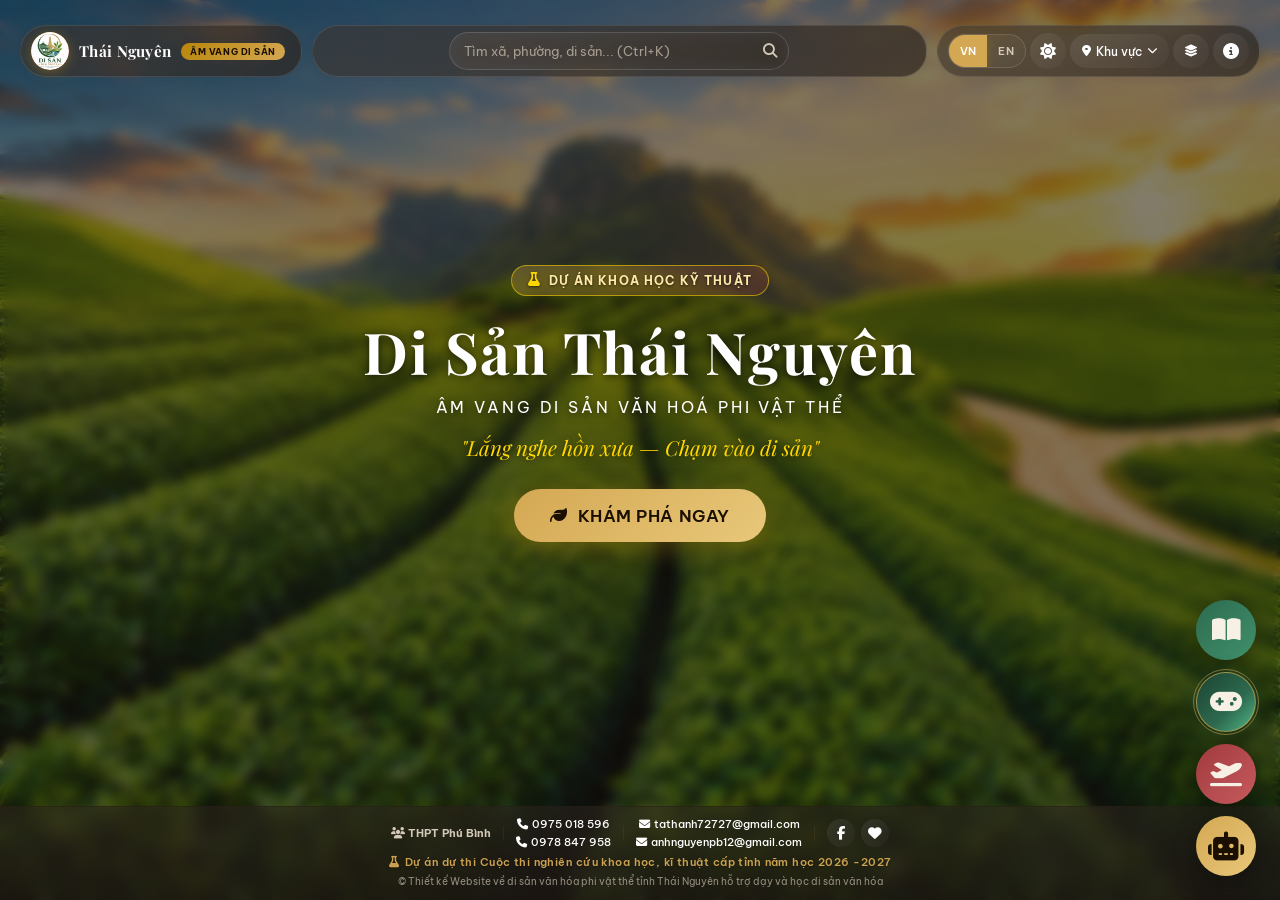
==== index.html @ 58ab5cf4 "okoko" ====
<!DOCTYPE html>
<html lang="vi">

<head>
  <meta charset="UTF-8">
  <meta name="viewport" content="width=device-width,initial-scale=1,viewport-fit=cover">
  <meta name="google-site-verification" content="IPkiLvDmpraaropaue_ZhlYdyESk9lhFWfsZO0dZAg8">
  <title>Di Sản Thái Nguyên · Âm Vang Di Sản Văn Hoá Phi Vật Thể | Dự án Khoa học Kỹ thuật</title>
  <meta name="description"
    content="Bản đồ tương tác di sản văn hóa phi vật thể tỉnh Thái Nguyên — Sản phẩm dự thi Cuộc thi Khoa học Kỹ thuật cấp tỉnh. Tra cứu theo xã/phường và danh mục Tổng quát.">
  <meta name="keywords"
    content="dự án khoa học kỹ thuật,di sản Thái Nguyên,bản đồ di sản,văn hóa phi vật thể,Thái Nguyên,Bắc Kạn,lễ hội,hát Then,hát Soóng Cọ,múa khèn,lễ hội Lồng Tồng,chè Tân Cương,ATK Định Hóa,số hóa di sản,WebGIS,AI">
  <meta name="robots" content="index,follow,max-snippet:-1,max-image-preview:large">
  <meta name="theme-color" content="#2D6A4F">
  <meta name="author" content="THPT Phú Bình — Dự án Khoa học Kỹ thuật">
  <link rel="canonical" href="https://disanthainguyen.pages.dev/">
  <meta name="geo.region" content="VN-69">
  <meta name="geo.placename" content="Thái Nguyên">
  <meta name="geo.position" content="21.5942;105.8481">
  <meta name="ICBM" content="21.5942,105.8481">
  <meta property="og:type" content="website">
  <meta property="og:title" content="Di Sản Thái Nguyên · Âm Vang Di Sản Văn Hoá Phi Vật Thể">
  <meta property="og:description"
    content="Khám phá bản đồ tương tác số hóa di sản văn hóa phi vật thể tỉnh Thái Nguyên.">
  <meta property="og:url" content="https://disanthainguyen.pages.dev/">
  <meta property="og:site_name" content="Di Sản Thái Nguyên">
  <meta property="og:image" content="https://disanthainguyen.pages.dev/light.png">
  <meta property="og:locale" content="vi_VN">
  <meta name="twitter:card" content="summary_large_image">
  <meta name="twitter:title" content="Di Sản Thái Nguyên · Âm Vang Di Sản Văn Hoá Phi Vật Thể">
  <meta name="twitter:description"
    content="Khám phá bản đồ tương tác số hóa di sản văn hóa phi vật thể tỉnh Thái Nguyên.">
  <meta name="twitter:image" content="https://disanthainguyen.pages.dev/light.png">

  <link rel="stylesheet" href="https://unpkg.com/leaflet@1.9.4/dist/leaflet.css">
  <link
    href="https://fonts.googleapis.com/css2?family=Playfair+Display:ital,wght@0,500;0,700;1,500&family=Be+Vietnam+Pro:wght@300;400;500;600;700&family=Space+Grotesk:wght@400;500;600&display=swap"
    rel="stylesheet">
  <link rel="stylesheet" href="https://cdnjs.cloudflare.com/ajax/libs/font-awesome/6.4.0/css/all.min.css">
  <link rel="stylesheet" href="style.css">
  <link rel="stylesheet" href="heritage-quiz.css">

  <link rel="icon" type="image/png" href="/lg.png" sizes="96x96">
  <link rel="shortcut icon" href="/favicon.ico">
  <meta name="apple-mobile-web-app-title" content="Di Sản Thái Nguyên">
  <link rel="manifest" href="/site.webmanifest">

  <script src="https://unpkg.com/leaflet@1.9.4/dist/leaflet.js" defer></script>
  <script src="heritage-data.js" defer></script>
  <script src="script.js" defer></script>
  <script src="heritage-quiz-data.js" defer></script>
  <script src="heritage-quiz.js" defer></script>
</head>

<body>
  <a href="#app" class="skip-link" data-i18n="skipLink">Bỏ qua điều hướng</a>

  <section id="seo-content" aria-hidden="true">
    <h2>Di sản văn hóa phi vật thể tỉnh Thái Nguyên — Dự án Khoa học Kỹ thuật</h2>
    <p>Nền tảng số hóa bản đồ di sản văn hóa phi vật thể tỉnh Thái Nguyên sau sáp nhập. Tra cứu theo xã/phường và danh
      mục Tổng quát theo cấp ghi danh — loại hình — năm ghi danh — quyết định ghi danh.</p>
  </section>

  <div class="liquid-bg">
    <div class="blob b1"></div>
    <div class="blob b2"></div>
  </div>

  <div id="app">
    <nav id="nav" aria-label="Điều hướng chính">
      <div class="nav-block brand-block" id="brand" title="Về trang chủ" role="button" tabindex="0"
        aria-label="Trang chủ Di Sản Thái Nguyên">
        <div id="logo" aria-hidden="true"><img src="lg.png" alt="Logo Di Sản Thái Nguyên"></div>
        <span id="brand-txt" data-i18n="brandTitle">Thái Nguyên</span>
        <span id="badge" data-i18n="badge">Âm Vang Di Sản</span>
      </div>
      <div class="nav-block search-block">
        <div id="sr-wrap">
          <label for="sr-inp" style="position:absolute;width:1px;height:1px;overflow:hidden;"
            data-i18n="searchLabel">Tìm kiếm di sản, xã, phường</label>
          <input id="sr-inp" type="text" placeholder="Tìm xã, phường, di sản... (Ctrl+K)" autocomplete="off"
            aria-label="Tìm kiếm di sản, xã, phường" data-i18n-placeholder="searchPlaceholder">
          <span id="sr-ic" aria-hidden="true"><i class="fa-solid fa-magnifying-glass"></i></span>
          <div id="sr-dd" role="listbox" aria-label="Kết quả tìm kiếm"></div>
        </div>
      </div>
      <div class="nav-block actions-block">
        <div id="nav-acts">
          <div class="pill-grp" id="lang-sw" role="group" aria-label="Chọn ngôn ngữ">
            <button class="pill-btn active" data-lang="vi" aria-label="Tiếng Việt" aria-pressed="true">VN</button>
            <button class="pill-btn" data-lang="en" aria-label="English" aria-pressed="false">EN</button>
          </div>
          <button class="ico-btn desktop-only" id="theme-btn" title="Đổi chế độ sáng/tối"
            data-i18n-title="themeBtnTitle" aria-label="Đổi chế độ sáng tối"><i class="fa-solid fa-sun"></i></button>
          <div id="region-dd" class="desktop-only">
            <button id="region-btn" aria-haspopup="true" aria-expanded="false" aria-label="Chọn khu vực"><i
                class="fa-solid fa-location-dot"></i> <span class="region-label" data-i18n="region">Khu vực</span> <i
                class="fa-solid fa-chevron-down chev"></i></button>
            <div id="region-menu" role="menu" aria-label="Danh sách khu vực"></div>
          </div>
          <button class="ico-btn desktop-only" id="overview-btn" title="Tổng quát — Danh mục di sản theo cấp ghi danh"
            data-i18n-title="overviewBtnTitle" aria-label="Tổng quát" aria-haspopup="true" aria-expanded="false"><i
              class="fa-solid fa-layer-group"></i></button>
          <button class="ico-btn desktop-only" id="about-btn" title="Thông tin dự án" data-i18n-title="aboutBtnTitle"
            aria-label="Thông tin dự án"><i class="fa-solid fa-circle-info"></i></button>
          <button class="ico-btn mobile-only" id="mobile-search-btn" title="Tìm kiếm" data-i18n-title="searchBtnTitle"
            aria-label="Mở tìm kiếm"><i class="fa-solid fa-magnifying-glass"></i></button>
          <button class="ico-btn mobile-only" id="mobile-menu-btn" title="Menu" data-i18n-title="menuBtnTitle"
            aria-label="Mở menu"><i class="fa-solid fa-bars"></i></button>
        </div>
      </div>
    </nav>

    <main id="home" aria-label="Trang chủ">
      <header id="hero">
        <div class="khkt-badge"><i class="fa-solid fa-flask"></i><span data-i18n="heroBadge">Dự án Khoa học Kỹ
            thuật</span>
        </div>
        <h1 data-i18n="heroTitle">Di Sản Thái Nguyên</h1>
        <p class="sub" data-i18n="heroSub">ÂM VANG DI SẢN VĂN HOÁ PHI VẬT THỂ</p>
        <p class="slogan" data-i18n="heroSlogan">"Lắng nghe hồn xưa &mdash; Chạm vào di sản"</p>
        <button id="cta-btn" aria-label="Khám phá bản đồ di sản" data-i18n="ctaBtn"><i class="fa-solid fa-leaf"></i>
          KHÁM PHÁ NGAY</button>
      </header>
      <footer id="ft" role="contentinfo">
        <div class="ft-content">
          <div class="ft-section"><span><i class="fa-solid fa-users"></i> <strong data-i18n="footerSchool">THPT Phú
                Bình</strong></span></div>
          <span class="ft-divider"></span>
          <!-- Cột SĐT: 2 số xếp chồng dọc -->
          <div class="ft-section" style="display:flex;flex-direction:column;align-items:center;gap:4px;">
            <a href="tel:+840975018596" aria-label="Gọi điện thoại 0975 018 596"><i class="fa-solid fa-phone"></i> 0975
              018 596</a>
            <a href="tel:" aria-label="Gọi điện thoại"><i class="fa-solid fa-phone"></i> 0978 847 958</a>
          </div>
          <span class="ft-divider"></span>
          <!-- Cột Email: 2 email xếp chồng dọc -->
          <div class="ft-section" style="display:flex;flex-direction:column;align-items:center;gap:4px;">
            <a href="mailto:tathanh72727@gmail.com" aria-label="Gửi email"><i class="fa-solid fa-envelope"></i>
              tathanh72727@gmail.com</a>
            <a href="mailto:" aria-label="Gửi email"><i class="fa-solid fa-envelope"></i> anhnguyenpb12@gmail.com</a>
          </div>
          <span class="ft-divider"></span>
          <div class="ft-social">
            <a href="https://www.facebook.com/taqanthanw" target="_blank" rel="noopener noreferrer" title="Facebook"
              aria-label="Facebook"><i class="fa-brands fa-facebook-f"></i></a>
            <button id="qr-donate-btn" title="Ủng hộ chúng tôi" data-i18n-title="donateBtnTitle"
              aria-label="Ủng hộ chúng tôi qua mã QR"><i class="fa-solid fa-heart"></i></button>
          </div>
        </div>
        <div class="ft-khkt"><i class="fa-solid fa-flask"></i><span data-i18n="footerKhkt">Dự án dự thi Cuộc thi nghiên
            cứu khoa học, kĩ thuật cấp tỉnh năm học 2026 -2027</span></div>
        <p class="ft-copyright" data-i18n="footerCopyright">© Thiết kế Website về di sản văn hóa phi vật thể tỉnh Thái
          Nguyên hỗ trợ dạy và học di sản văn hóa</p>
      </footer>
    </main>

    <section id="map-scr" aria-label="Màn hình bản đồ di sản">
      <div id="map-cont">
        <div id="mp" role="application" aria-label="Bản đồ tương tác di sản văn hóa"></div>
        <button id="back-btn" aria-label="Quay về trang chủ" data-i18n="backBtn"><i class="fa-solid fa-arrow-left"></i>
          Trang chủ</button>

        <aside id="dr" aria-label="Danh sách di sản">
          <div id="dr-head">
            <div>
              <h3 id="dr-title"></h3>
              <p class="sub" id="dr-sub"></p>
            </div>
            <button id="dr-close" aria-label="Đóng danh sách" data-i18n-title="closeBtnTitle"><i
                class="fa-solid fa-xmark"></i></button>
          </div>
          <button id="dr-back"><i class="fa-solid fa-arrow-left"></i> Về danh sách xã</button>
          <div id="dr-list"></div>
        </aside>

        <aside id="bs" aria-label="Danh sách di sản (Mobile)">
          <div id="bs-handle" role="button" aria-label="Kéo để đóng" tabindex="0"></div>
          <div id="bs-head">
            <button id="bs-back" type="button"><i class="fa-solid fa-arrow-left"></i> <span data-i18n="backToXa">Quay
                lại</span></button>
            <div id="bs-title-wrap">
              <h4 id="bs-title"></h4>
              <p class="sub" id="bs-sub"></p>
            </div>
            <button id="bs-close" type="button" aria-label="Đóng danh sách"><i class="fa-solid fa-xmark"></i></button>
          </div>
          <div id="bs-list"></div>
        </aside>

        <nav id="bottom-nav" aria-label="Điều hướng nhanh trên bản đồ">
          <button class="bn-item" id="bn-home" aria-label="Trang chủ"><i class="fa-solid fa-house"></i><span
              data-i18n="home">Trang chủ</span></button>
          <button class="bn-item" id="bn-region" aria-label="Khu vực"><i class="fa-solid fa-location-dot"></i><span
              data-i18n="region">Khu vực</span></button>
          <button class="bn-item" id="bn-overview" aria-label="Tổng quát"><i class="fa-solid fa-layer-group"></i><span
              data-i18n="overview">Tổng quát</span></button>
          <button class="bn-item" id="bn-search" aria-label="Tìm kiếm"><i class="fa-solid fa-magnifying-glass"></i><span
              data-i18n="search">Tìm kiếm</span></button>
          <button class="bn-item" id="bn-theme" aria-label="Sáng tối"><i class="fa-solid fa-sun"></i><span
              data-i18n="theme">Sáng/Tối</span></button>
        </nav>
      </div>
    </section>

    <div id="am" role="dialog" aria-modal="true" aria-labelledby="am-title" aria-hidden="true">
      <div id="am-box">
        <button id="am-close" aria-label="Đóng thông tin dự án"><i class="fa-solid fa-xmark"></i></button>
        <h2 id="am-title" data-i18n="amTitle">Về Dự án</h2>
        <p class="am-lead" data-i18n="amLead"><strong>Di Sản Thái Nguyên · Âm Vang Di Sản Văn Hoá Phi Vật Thể</strong>
          là nền tảng số hóa
          bản đồ di sản văn hóa phi vật thể tương tác cấp <strong>xã/phường</strong> tại tỉnh Thái Nguyên sau sáp nhập
          với tỉnh Bắc Kạn. Dự án kết hợp công nghệ bản đồ số (WebGIS), trí tuệ nhân tạo (AI) và kho tư liệu ảnh – tư
          liệu văn hóa để đưa di sản đến gần hơn với cộng đồng, đặc biệt là thế hệ trẻ.</p>
        <h3 class="am-sec-title"><i class="fa-solid fa-flask"></i> <span data-i18n="amSecKhkt">Dự án Khoa học Kỹ
            thuật</span></h3>
        <div class="am-khkt-box">
          <p style="margin-bottom:8px;" data-i18n="amKhktLead">Đây là <strong>sản phẩm dự thi Cuộc thi Khoa học Kỹ thuật
              cấp tỉnh</strong> dành
            cho học sinh trung học — do nhóm học sinh <strong>Trường THPT Phú Bình</strong> nghiên cứu, thiết kế và phát
            triển.</p>
          <div class="am-khkt-grid">
            <div class="am-khkt-item"><i class="fa-solid fa-graduation-cap"></i>
              <div data-i18n="amKhktField"><strong>Lĩnh vực dự thi:</strong> Khoa Học Xã Hội Và Hành Vi</div>
            </div>
            <div class="am-khkt-item"><i class="fa-solid fa-users"></i>
              <div data-i18n="amKhktAuthor"><strong>Nhóm tác giả:</strong> Học sinh THPT Phú Bình</div>
            </div>
            <div class="am-khkt-item"><i class="fa-solid fa-lightbulb"></i>
              <div data-i18n="amKhktIdea"><strong>Ý tưởng:</strong> Ứng dụng công nghệ số vào bảo tồn văn hóa phi vật
                thể</div>
            </div>
            <div class="am-khkt-item"><i class="fa-solid fa-microchip"></i>
              <div data-i18n="amKhktTech"><strong>Công nghệ:</strong> WebGIS (Leaflet), AI (Google Gemini + Google
                Search Grounding), PWA</div>
            </div>
            <div class="am-khkt-item"><i class="fa-solid fa-bullseye"></i>
              <div data-i18n="amKhktGoal"><strong>Mục tiêu:</strong> Số hóa – Lan tỏa – Giáo dục thế hệ trẻ về di sản
              </div>
            </div>
            <div class="am-khkt-item"><i class="fa-solid fa-award"></i>
              <div data-i18n="amKhktNew"><strong>Tính mới:</strong> Bản đồ di sản cấp xã/phường đầu tiên tại Thái Nguyên
                sau sáp nhập</div>
            </div>
          </div>
        </div>
        <h3 class="am-sec-title"><i class="fa-solid fa-star"></i> <span data-i18n="amSecFeatures">Chức năng cốt
            lõi</span></h3>
        <ul class="am-features">
          <li data-icon="🗺️" data-i18n="amFeature1"><strong>Bản đồ tương tác di sản theo từng xã/phường</strong> — hiển
            thị chi tiết di sản
            của địa bàn.</li>
          <li data-icon="📚" data-i18n="amFeature2"><strong>Tổng quát — Danh mục di sản</strong> — tra cứu theo cấp ghi
            danh (UNESCO / Quốc
            gia), theo 6 loại hình và xem năm ghi danh, quyết định ghi danh của từng bản ghi.</li>
          <li data-icon="🔍" data-i18n="amFeature3"><strong>Tra cứu &amp; Tìm kiếm thông minh</strong> — autocomplete
            theo từ khóa, tên xã,
            phường, hoặc tên di sản.</li>
          <li data-icon="🤖" data-i18n="amFeature4"><strong>Trợ lý AI Di sản</strong> — chatbot AI hỗ trợ giải đáp thắc
            mắc về văn hóa, lịch
            sử, di sản.</li>
          <li data-icon="🎵" data-i18n="amFeature5"><strong>Trình phát âm thanh di sản</strong> — nghe trực tiếp giai
            điệu hát dân gian có sẵn
            tài nguyên.</li>
          <li data-icon="⚙️" data-i18n="amFeature6"><strong>Bộ lọc đa năng</strong> — lọc theo xã/phường, chuyển đổi
            ngôn ngữ Việt/Anh, chế độ
            Sáng/Tối.</li>
        </ul>
        <h3 class="am-sec-title"><i class="fa-solid fa-heart"></i> <span data-i18n="amSecMeaning">Ý nghĩa dự án</span>
        </h3>
        <div class="am-highlight" data-i18n="amMeaning">Dự án nhằm <strong>tôn vinh, bảo tồn và lan tỏa</strong> giá trị
          văn hóa phi vật thể
          quý báu của đồng bào các dân tộc trên địa bàn tỉnh Thái Nguyên. Thông qua công nghệ số, dự án kết nối thế hệ
          trẻ với nguồn cội, khơi dậy niềm tự hào văn hóa dân tộc.</div>
        <h3 class="am-sec-title"><i class="fa-solid fa-comment-dots"></i> <span data-i18n="amSecMessage">Thông điệp dự
            án</span></h3>
        <div class="am-highlight" data-i18n="amMessage">...</div>
        <p class="am-sign" data-i18n="amSign">— Phát triển bởi <strong>THPT Phú Bình</strong> —<br><span
            style="font-size:0.78rem;opacity:0.85;">Sản phẩm dự thi Cuộc thi Khoa học Kỹ thuật cấp tỉnh</span></p>
        <p class="am-domain" data-i18n="amDomain">Nguồn dữ liệu: Danh mục di sản văn hóa phi vật thể Thái Nguyên sau sáp
          nhập.</p>
      </div>
    </div>

    <div id="qr-modal" role="dialog" aria-modal="true" aria-labelledby="qr-title" aria-hidden="true">
      <div class="qr-box">
        <h3 id="qr-title" data-i18n="qrTitle">Ủng hộ chúng tôi</h3>
        <img src="qr.png" alt="Mã QR ngân hàng ủng hộ dự án di sản Thái Nguyên">
        <p data-i18n="qrDesc">Quét mã QR để ủng hộ</p>
        <small data-i18n="qrThanks">Cảm ơn bạn đã đồng hành cùng dự án!</small><br>
        <button class="qr-close" id="qr-close-btn" data-i18n="qrClose">Đóng</button>
      </div>
    </div>

    <div id="heritage-modal" role="dialog" aria-modal="true" aria-labelledby="modal-name" aria-hidden="true">
      <div class="modal-content">
        <button class="modal-close" aria-label="Đóng chi tiết di sản"><i class="fa-solid fa-xmark"></i></button>
        <div class="img-slider">
          <div class="no-img"><i class="fa-solid fa-spinner fa-spin"></i> Đang tải hình ảnh...</div>
        </div>
        <div class="modal-body">
          <div class="heritage-head-row">
            <div class="heritage-head-info">
              <h2 id="modal-name"></h2>
              <span class="level-badge" id="modal-level"></span>
            </div>
            <button id="modal-audio-btn" class="audio-btn" type="button" style="display:none;"
              aria-label="Nghe giai điệu di sản" title="Nghe giai điệu di sản">
              <span class="audio-btn__ring" aria-hidden="true"></span>
              <span class="audio-btn__icon"><i class="fa-solid fa-play" aria-hidden="true"></i></span>
              <span class="audio-btn__tooltip" role="tooltip">Nghe giai điệu di sản</span>
            </button>
          </div>
          <div class="info-grid">
            <div class="info-cell">
              <div class="ic-label" id="lbl-category"><i class="fa-solid fa-tag"></i> <span data-i18n="lblCategory">Loại
                  hình</span></div>
              <div class="ic-value" id="modal-category"></div>
            </div>
            <div class="info-cell">
              <div class="ic-label" id="lbl-year"><i class="fa-solid fa-calendar-check"></i> <span
                  data-i18n="lblYear">Năm ghi danh</span></div>
              <div class="ic-value" id="modal-year"></div>
            </div>
            <div class="info-cell">
              <div class="ic-label" id="lbl-loc"><i class="fa-solid fa-location-dot"></i> <span data-i18n="lblLoc">Địa
                  bàn</span></div>
              <div class="ic-value" id="modal-loc"></div>
            </div>
          </div>
          <div class="section-block">
            <div class="sb-title" id="lbl-decision"><i class="fa-solid fa-gavel"></i> <span
                data-i18n="lblDecision">Quyết định / Căn cứ ghi danh</span></div>
            <div class="sb-content" id="modal-decision"></div>
          </div>
          <div class="section-block">
            <div class="sb-title" id="lbl-desc"><i class="fa-solid fa-book-open"></i> <span data-i18n="lblDesc">Mô tả
                chi tiết</span></div>
            <div class="sb-content muted" id="modal-desc"></div>
          </div>
          <div class="section-block">
            <div class="sb-title" id="lbl-img-source"><i class="fa-solid fa-camera"></i> <span
                data-i18n="lblImgSource">Nguồn ảnh</span></div>
            <div class="sb-content muted" id="modal-image-source">.</div>
          </div>
        </div>
      </div>
    </div>

    <div id="lightbox" role="dialog" aria-modal="true" aria-label="Xem ảnh toàn màn hình" aria-hidden="true">
      <button class="lb-close" aria-label="Đóng ảnh toàn màn hình"><i class="fa-solid fa-xmark"></i></button>
      <button class="lb-prev" aria-label="Ảnh trước">‹</button>
      <img id="lb-img" src="" alt="Ảnh di sản phóng to">
      <button class="lb-next" aria-label="Ảnh tiếp theo">›</button>
      <div class="lb-count" id="lb-count"></div>
    </div>

    <div class="audio-toast" id="audio-toast" role="status" aria-live="polite"></div>

    <div id="mobile-search-overlay" aria-hidden="true" role="dialog" aria-label="Tìm kiếm">
      <div class="m-search-bar">
        <button class="m-search-back" id="m-search-back" aria-label="Đóng tìm kiếm"><i
            class="fa-solid fa-arrow-left"></i></button>
        <input type="text" id="m-search-inp" placeholder="Tìm xã, phường, di sản..." autocomplete="off"
          aria-label="Tìm kiếm" data-i18n-placeholder="searchPlaceholder">
        <button class="m-search-clear" id="m-search-clear" aria-label="Xóa"><i class="fa-solid fa-xmark"></i></button>
      </div>
      <div class="m-search-body" id="m-search-body"></div>
    </div>

    <div id="mobile-menu-drawer" aria-hidden="true" role="dialog" aria-label="Menu">
      <div class="m-drawer-backdrop" id="m-drawer-backdrop"></div>
      <div class="m-drawer-panel">
        <div class="m-drawer-head">
          <h3 data-i18n="menuTitle">Menu</h3><button class="m-drawer-close" id="m-drawer-close"
            aria-label="Đóng menu"><i class="fa-solid fa-xmark"></i></button>
        </div>
        <div class="m-drawer-body" id="m-drawer-body"></div>
      </div>
    </div>
  </div>

  <div class="extra-fabs" aria-label="Liên kết nhanh">
    <a href="https://sachdoc.pages.dev/" target="_blank" rel="noopener noreferrer" class="extra-fab book-fab"
      aria-label="Mở trang Sách đọc di sản" title="Cuốn sách di sản"><i class="fa-solid fa-book-open"
        aria-hidden="true"></i><span class="extra-fab__tooltip" data-i18n="fabBook">Cuốn sách di sản</span></a>
    <button type="button" id="heritage-quiz-fab" class="extra-fab quiz-fab"
      aria-label="Trò chơi Di sản - Thử thách Di sản Thái Nguyên" title="Thử thách Di sản Thái Nguyên">
      <span class="quiz-fab__pulse" aria-hidden="true"></span>
      <i class="fa-solid fa-gamepad" aria-hidden="true"></i>
      <span class="extra-fab__tooltip">Thử thách Di sản Thái Nguyên</span>
    </button>
    <a href="http://thainguyentravel.pages.dev/" target="_blank" rel="noopener noreferrer" class="extra-fab travel-fab"
      aria-label="Mở trang Thái Nguyên Travel" title="Thái Nguyên Travel"><i class="fa-solid fa-plane-departure"
        aria-hidden="true"></i><span class="extra-fab__tooltip" data-i18n="fabTravel">Thái Nguyên Travel</span></a>
  </div>

  <div id="ap-bar" class="ap-hidden" role="region" aria-label="Trình phát âm thanh di sản">
    <div class="ap-wc-btns" id="ap-wc-header">
      <button class="ap-wc-btn ap-wc-close" id="ap-btn-close" title="Đóng" aria-label="Đóng trình phát"><i
          class="fa-solid fa-xmark"></i></button>
      <button class="ap-wc-btn ap-wc-mini" id="ap-btn-mini" title="Thu nhỏ" aria-label="Thu nhỏ"><i
          class="fa-solid fa-minus"></i></button>
      <button class="ap-wc-btn ap-wc-full" id="ap-btn-full" title="Phóng to" aria-label="Phóng to / Thu gọn"><i
          class="fa-solid fa-expand"></i></button>
      <div class="ap-handle" id="ap-handle" aria-hidden="true" title="Kéo để di chuyển thanh nhạc">
        <div class="ap-handle-dot"></div>
        <div class="ap-handle-dot"></div>
        <div class="ap-handle-dot"></div>
        <div class="ap-handle-dot"></div>
        <div class="ap-handle-dot"></div>
        <div class="ap-handle-dot"></div>
      </div>
      <div class="ap-header-title"><i class="fa-solid fa-music"></i> <span data-i18n="apTitle">Giai điệu di sản</span>
      </div>
    </div>
    <div class="ap-body">
      <img class="ap-art" id="ap-art" src="" alt="Ảnh di sản" title="Bấm để xem chi tiết di sản" />
      <div class="ap-info" id="ap-info" title="Bấm để xem chi tiết di sản">
        <div class="ap-title" id="ap-title">Di sản</div>
        <div class="ap-sub" id="ap-sub">Đang phát...</div>
      </div>
      <div class="ap-wave" id="ap-wave" aria-hidden="true">
        <span></span><span></span><span></span><span></span><span></span>
      </div>
      <div class="ap-ctrl-grp">
        <button class="ap-btn" id="ap-btn-rew" title="Tua lại 10s" aria-label="Tua lại 10 giây"><i
            class="fa-solid fa-rotate-left"></i></button>
        <button class="ap-btn ap-btn-play" id="ap-btn-play" aria-label="Phát / Tạm dừng"><i class="fa-solid fa-play"
            id="ap-icon-play"></i><i class="fa-solid fa-pause" id="ap-icon-pause" style="display:none"></i></button>
        <button class="ap-btn" id="ap-btn-fwd" title="Tua tới 10s" aria-label="Tua tới 10 giây"><i
            class="fa-solid fa-rotate-right"></i></button>
      </div>
    </div>
    <div class="ap-progress-row">
      <div class="ap-times"><span id="ap-time-cur">0:00</span><span id="ap-time-dur">-0:00</span></div>
      <div class="ap-seek-track" id="ap-seek-track" role="slider" aria-label="Tua nhạc">
        <div class="ap-seek-fill" id="ap-seek-fill"></div>
        <div class="ap-seek-knob" id="ap-seek-knob"></div>
      </div>
    </div>
    <div class="ap-volume-row">
      <i class="fa-solid fa-volume-low ap-vol-icon" id="ap-vol-icon"></i>
      <div class="ap-vol-track" id="ap-vol-track" role="slider" aria-label="Âm lượng">
        <div class="ap-vol-fill" id="ap-vol-fill" style="width:80%"></div>
        <div class="ap-vol-knob" id="ap-vol-knob" style="left:80%"></div>
      </div>
      <i class="fa-solid fa-volume-high ap-vol-icon"></i>
    </div>
    <div class="ap-mini-row" id="ap-mini-row">
      <button class="ap-mini-play" id="ap-btn-play-mini" aria-label="Phát/Dừng">
        <i class="fa-solid fa-play" id="ap-icon-play-mini"></i>
        <i class="fa-solid fa-pause" id="ap-icon-pause-mini" style="display:none"></i>
      </button>
      <div class="ap-mini-main">
        <div class="ap-mini-header">
          <span class="ap-mini-title" id="ap-mini-title" title="Bấm để mở rộng">Di sản</span>
          <span class="ap-mini-time" id="ap-mini-time">0:00</span>
        </div>
        <div class="ap-mini-seek" id="ap-mini-seek" role="slider" aria-label="Tua nhạc">
          <div class="ap-mini-fill" id="ap-mini-fill"></div>
          <div class="ap-mini-knob" id="ap-mini-knob"></div>
        </div>
      </div>
      <button class="ap-mini-close" id="ap-mini-close" aria-label="Đóng trình phát"><i
          class="fa-solid fa-xmark"></i></button>
    </div>
  </div>

  <div class="chat-fab" id="chat-fab" role="button" aria-label="Mở trợ lý AI">
    <i class="fa-solid fa-robot" aria-hidden="true"></i>
    <span class="chat-fab__tooltip" data-i18n="chatFabTooltip">Chat với AI</span>
  </div>

  <div class="chat-window" id="chat-window" role="dialog" aria-modal="false" aria-label="Cửa sổ trợ lý AI">
    <div class="chat-header">
      <div class="chat-header-left">
        <div class="chat-avatar">🌸</div>
        <div class="chat-header-info">
          <h4 data-i18n="chatTitle">Trợ Lý Di Sản AI</h4>
          <div class="status"><span class="status-dot"></span> <span data-i18n="chatStatus">Online</span></div>
        </div>
      </div>
      <div class="chat-header-actions">
        <button class="chat-header-btn" id="chat-minimize" title="Thu nhỏ" aria-label="Thu nhỏ cửa sổ chat"><i
            class="fa-solid fa-minus"></i></button>
        <button class="chat-header-btn" id="chat-close" title="Đóng" aria-label="Đóng cửa sổ chat"><i
            class="fa-solid fa-xmark"></i></button>
      </div>
    </div>
    <div class="chat-body" id="chat-body"></div>
    <div class="chat-footer">
      <input type="text" class="chat-input" id="chat-input" placeholder="Nhập câu hỏi..." aria-label="Nhập câu hỏi"
        autocomplete="off" data-i18n-placeholder="chatInputPlaceholder">
      <button class="chat-send-btn" id="chat-send" aria-label="Gửi tin nhắn"><i
          class="fa-solid fa-paper-plane"></i></button>
    </div>
  </div>

  <!-- MODAL TRÒ CHƠI DI SẢN -->
  <div id="heritage-quiz-modal" role="dialog" aria-modal="true" aria-labelledby="quiz-header-title" aria-hidden="true">
    <div class="quiz-dialog">
      <header class="quiz-header">
        <div class="quiz-header-brand">
          <div class="quiz-header-logo" aria-hidden="true"><i class="fa-solid fa-gamepad"></i></div>
          <div class="quiz-header-titles">
            <h2 class="quiz-header-name" id="quiz-header-title">THỬ THÁCH DI SẢN THÁI NGUYÊN</h2>
            <p class="quiz-header-sub" id="quiz-header-sub">Khám phá kho tàng văn hóa – Chinh phục những giá trị di sản
              quê hương.</p>
          </div>
        </div>
        <div class="quiz-header-actions">
          <button type="button" class="quiz-nav-btn" id="quiz-back-decks-btn" style="display:none;"
            aria-label="Quay lại màn hình chọn bộ câu hỏi">
            <i class="fa-solid fa-grid-2" aria-hidden="true"></i>
            <span>Chọn bộ câu hỏi</span>
          </button>
          <button type="button" class="quiz-close-btn" id="quiz-close-btn" aria-label="Đóng trò chơi"
            title="Đóng trò chơi (ESC)">
            <i class="fa-solid fa-xmark" aria-hidden="true"></i>
          </button>
        </div>
      </header>

      <div class="quiz-body" id="quiz-body-container">
        <!-- MÀN HÌNH 1: CHỌN BỘ CÂU HỎI -->
        <section class="quiz-screen quiz-screen-active" id="quiz-screen-welcome" aria-label="Chọn bộ câu hỏi">
          <div class="quiz-welcome-hero">
            <div class="quiz-welcome-kicker">
              <i class="fa-solid fa-compass-drafting" aria-hidden="true"></i>
              <span>KHÁM PHÁ VĂN HÓA · CHINH PHỤC TRI THỨC</span>
            </div>
            <h3 class="quiz-welcome-title">CHÀO MỪNG ĐẾN VỚI THỬ THÁCH DI SẢN THÁI NGUYÊN</h3>
            <p class="quiz-welcome-desc">Khám phá kho tàng văn hóa – Chinh phục những giá trị di sản quê hương qua 3 thử
              thách tương tác hấp dẫn.</p>
          </div>
          <div class="quiz-deck-grid" id="quiz-deck-grid"></div>
        </section>

        <!-- MÀN HÌNH 2: LÀM BÀI -->
        <section class="quiz-screen" id="quiz-screen-play" aria-label="Giao diện trả lời câu hỏi">
          <div class="quiz-stats-bar">
            <div class="quiz-stat-pill">
              <i class="fa-solid fa-circle-question" aria-hidden="true"></i>
              <span id="quiz-stat-question">CÂU HỎI 01 / 25</span>
            </div>
            <div class="quiz-stat-pill quiz-stat-score">
              <i class="fa-solid fa-star" aria-hidden="true"></i>
              <span id="quiz-stat-score">ĐIỂM SỐ: 0</span>
            </div>
            <div class="quiz-stat-progress-wrap">
              <span class="quiz-progress-label" id="quiz-progress-label">PROGRESS: 0%</span>
              <div class="quiz-progress-track" aria-hidden="true">
                <div class="quiz-progress-fill" id="quiz-progress-fill"></div>
              </div>
            </div>
          </div>

          <div class="quiz-stage-card" id="quiz-stage-card">
            <div class="quiz-question-box">
              <div class="quiz-question-tag" id="quiz-question-tag"></div>
              <h3 class="quiz-question-text" id="quiz-question-text"></h3>
            </div>

            <!-- Khung hình ảnh (Bộ 2) -->
            <div class="quiz-image-showcase" id="quiz-image-showcase" style="display:none;">
              <div class="quiz-image-frame" id="quiz-image-frame" role="button" tabindex="0"
                aria-label="Nhấn để phóng to hình ảnh">
                <img class="quiz-question-img" id="quiz-question-img" src="" alt="" />
                <span class="quiz-image-zoom-hint"><i class="fa-solid fa-magnifying-glass-plus" aria-hidden="true"></i>
                  Nhấn để phóng to</span>
              </div>
              <p class="quiz-image-caption" id="quiz-image-caption"></p>
            </div>

            <!-- Khung gợi ý (Bộ 3) -->
            <div class="quiz-hints-panel" id="quiz-hints-panel" style="display:none;">
              <div class="quiz-hints-header">
                <span class="quiz-hints-title"><i class="fa-solid fa-lightbulb" aria-hidden="true"></i> Dữ kiện gợi
                  ý</span>
                <button type="button" class="quiz-unlock-hint-btn" id="quiz-unlock-hint-btn">
                  <i class="fa-solid fa-key" aria-hidden="true"></i>
                  <span>MỞ KHÓA GỢI Ý TIẾP THEO</span>
                </button>
              </div>
              <div class="quiz-hints-list" id="quiz-hints-list"></div>
            </div>

            <!-- 4 đáp án A, B, C, D -->
            <div class="quiz-options-grid" id="quiz-options-grid" role="group" aria-label="Các phương án trả lời"></div>

            <!-- Thông báo phản hồi Đúng / Sai -->
            <div class="quiz-feedback-banner" id="quiz-feedback-banner" role="status" aria-live="polite">
              <div class="quiz-feedback-main">
                <div class="quiz-feedback-icon" id="quiz-feedback-icon" aria-hidden="true"></div>
                <div>
                  <h4 class="quiz-feedback-title" id="quiz-feedback-title"></h4>
                  <p class="quiz-feedback-msg" id="quiz-feedback-msg"></p>
                  <p class="quiz-feedback-answer-reveal" id="quiz-feedback-answer-reveal" style="display:none;"></p>
                </div>
              </div>
              <button type="button" class="quiz-next-btn" id="quiz-next-question-btn">
                <span>CÂU TIẾP THEO</span>
                <i class="fa-solid fa-arrow-right" aria-hidden="true"></i>
              </button>
            </div>
          </div>
        </section>

        <!-- MÀN HÌNH 3: TỔNG KẾT THỬ THÁCH -->
        <section class="quiz-screen" id="quiz-screen-result" aria-label="Tổng kết thử thách">
          <div class="quiz-result-card">
            <div class="quiz-rank-emblem" id="quiz-rank-emblem" aria-hidden="true">
              <i class="fa-solid fa-crown"></i>
            </div>
            <h3 class="quiz-result-heading">CHÚC MỪNG BẠN ĐÃ HOÀN THÀNH THỬ THÁCH!</h3>
            <p class="quiz-result-deck-name" id="quiz-result-deck-name"></p>
            <div class="quiz-rank-badge" id="quiz-rank-badge"></div>
            <p class="quiz-rank-desc" id="quiz-rank-desc"></p>

            <div class="quiz-summary-grid">
              <div class="quiz-summary-box">
                <div class="quiz-summary-val" id="quiz-sum-total">25 câu hỏi</div>
                <div class="quiz-summary-lbl">Tổng số câu</div>
              </div>
              <div class="quiz-summary-box quiz-sum-correct">
                <div class="quiz-summary-val" id="quiz-sum-correct">0 câu đúng</div>
                <div class="quiz-summary-lbl">Số câu đúng</div>
              </div>
              <div class="quiz-summary-box quiz-sum-wrong">
                <div class="quiz-summary-val" id="quiz-sum-wrong">0 câu sai</div>
                <div class="quiz-summary-lbl">Số câu sai</div>
              </div>
              <div class="quiz-summary-box quiz-sum-score">
                <div class="quiz-summary-val" id="quiz-sum-score">0 điểm</div>
                <div class="quiz-summary-lbl">Tổng điểm</div>
              </div>
              <div class="quiz-summary-box">
                <div class="quiz-summary-val" id="quiz-sum-accuracy">0%</div>
                <div class="quiz-summary-lbl">Tỷ lệ chính xác</div>
              </div>
            </div>

            <div class="quiz-result-actions">
              <button type="button" class="quiz-act-btn quiz-act-primary" id="quiz-btn-replay">
                <i class="fa-solid fa-rotate-right" aria-hidden="true"></i>
                <span>CHƠI LẠI</span>
              </button>
              <button type="button" class="quiz-act-btn quiz-act-secondary" id="quiz-btn-change-deck">
                <i class="fa-solid fa-layer-group" aria-hidden="true"></i>
                <span>CHỌN BỘ CÂU HỎI KHÁC</span>
              </button>
              <button type="button" class="quiz-act-btn quiz-act-ghost" id="quiz-btn-return-site">
                <i class="fa-solid fa-house" aria-hidden="true"></i>
                <span>QUAY VỀ WEBSITE</span>
              </button>
            </div>
          </div>
        </section>
      </div>
    </div>

    <!-- Lightbox phóng to ảnh câu hỏi -->
    <div class="quiz-img-zoom-overlay" id="quiz-img-zoom-overlay" aria-hidden="true" role="dialog"
      aria-label="Phóng to hình ảnh câu hỏi">
      <button type="button" class="quiz-img-zoom-close" id="quiz-img-zoom-close" aria-label="Đóng ảnh phóng to">
        <i class="fa-solid fa-xmark" aria-hidden="true"></i>
      </button>
      <img id="quiz-img-zoom-target" src="" alt="Hình ảnh câu hỏi phóng to" />
    </div>
  </div>

  <!-- CANVAS PHÁO HOA HAI BÊN MÀN HÌNH -->
  <canvas id="quiz-fireworks-canvas" aria-hidden="true"></canvas>
</body>

</html>
---- style.css ----
/* ════ BIẾN CSS (LIGHT + DARK) ════ */
:root {
    --bg: #262019;
    --bg2: #322A22;
    --bg-overlay: rgba(28, 22, 18, .55);
    --bg-img: url('light.png');
    --tx: #FFF;
    --tx2: #D4C9B8;
    --acc: #D4A853;
    --acc2: #B8860B;
    --gold: #D4A853;
    --gold2: #E8C87A;
    --red: #A03A3D;
    --cream: #2A231C;
    --glass: linear-gradient(135deg, rgba(255, 255, 255, .12) 0%, rgba(255, 255, 255, .04) 45%, rgba(0, 0, 0, .08) 100%);
    --glassB: linear-gradient(135deg, rgba(255, 255, 255, .08) 0%, rgba(255, 255, 255, .02) 55%, rgba(0, 0, 0, .10) 100%);
    --block-bg: linear-gradient(135deg, rgba(60, 50, 42, .55) 0%, rgba(40, 33, 27, .65) 100%);
    --nav-bg: linear-gradient(135deg, rgba(60, 50, 42, .58) 0%, rgba(40, 33, 27, .68) 100%);
    --footer-bg: linear-gradient(180deg, rgba(45, 37, 30, .55) 0%, rgba(30, 24, 19, .75) 100%);
    --drawer-bg: linear-gradient(160deg, rgba(44, 36, 28, .94) 0%, rgba(30, 24, 19, .965) 100%);
    --drawer-head-bg: linear-gradient(180deg, rgba(56, 46, 37, .96) 0%, rgba(44, 36, 28, .92) 100%);
    --drawer-border: rgba(212, 168, 83, .26);
    --drawer-divider: rgba(212, 168, 83, .16);
    --card-bg: linear-gradient(135deg, rgba(72, 60, 49, .88) 0%, rgba(54, 45, 36, .94) 100%);
    --card-bg-hover: linear-gradient(135deg, rgba(92, 76, 60, .96) 0%, rgba(66, 55, 44, 1) 100%);
    --card-border: rgba(212, 168, 83, .18);
    --card-text: #F7F1E5;
    --card-text2: #C8BAA0;
    --list-empty-color: #C8BAA0;
    --ease-drawer: cubic-bezier(.22, 1, .36, 1);
    --ease-soft: cubic-bezier(.4, 0, .2, 1);
    --nav-border: rgba(255, 255, 255, .12);
    --block-border: rgba(255, 255, 255, .10);
    --search-bg: linear-gradient(135deg, rgba(255, 255, 255, .08) 0%, rgba(255, 255, 255, .025) 100%);
    --search-border: rgba(255, 255, 255, .14);
    --icon-btn-bg: linear-gradient(135deg, rgba(255, 255, 255, .08) 0%, rgba(255, 255, 255, .025) 100%);
    --icon-btn-hover: linear-gradient(135deg, rgba(212, 168, 83, .22) 0%, rgba(212, 168, 83, .09) 100%);
    --sh: inset 0 1px 0 0 rgba(255, 255, 255, .14), inset 0 -1px 0 0 rgba(0, 0, 0, .18), 0 4px 22px rgba(0, 0, 0, .32);
    --sh2: inset 0 1px 0 0 rgba(255, 255, 255, .18), inset 0 -1px 0 0 rgba(0, 0, 0, .24), 0 8px 38px rgba(0, 0, 0, .45);
    --card-hover-glow: inset 0 1px 0 0 rgba(255, 255, 255, .22), inset 0 -1px 0 0 rgba(0, 0, 0, .16), 0 12px 38px rgba(212, 168, 83, .26);
    --card-hover-border: rgba(212, 168, 83, .55);
    --geo-stroke: #D4A853;
    --geo-fill: rgba(212, 168, 83, .15);
    --geo-hl-fill: rgba(212, 168, 83, .4);
    --geo-hl-stroke: #E8C87A;
    --blob1: rgba(212, 168, 83, .08);
    --blob2: rgba(45, 106, 79, .05);
    --rad: 18px;
    --rad2: 28px;
    --fn: 'Be Vietnam Pro', sans-serif;
    --fs: 'Playfair Display', serif;
    --nav-h: 70px;
    --drawer-w: 430px;
    --trans: .35s cubic-bezier(.22, .61, .36, 1);
    --neon: none;
    --glass-strong-bg: rgba(255, 255, 255, .18);
    --glass-strong-border: rgba(255, 255, 255, .35);
    --glass-strong-shadow: 0 20px 50px rgba(0, 0, 0, .3), inset 0 1px 2px rgba(255, 255, 255, .5);
    --glass-strong-blur: blur(20px) saturate(190%);
    --bs-gap: 60px
}

.dark {
    --bg: #0F1512;
    --bg2: #17201C;
    --bg-overlay: rgba(15, 21, 18, .70);
    --bg-img: url('dark.png');
    --tx: #E8E1D5;
    --tx2: #B0A899;
    --acc: #00FFCC;
    --acc2: #FFB347;
    --gold: #FFD700;
    --gold2: #FFC125;
    --red: #FF6B6B;
    --cream: #1A211D;
    --glass: linear-gradient(135deg, rgba(0, 255, 204, .10) 0%, rgba(255, 255, 255, .05) 30%, rgba(0, 255, 204, .02) 60%, rgba(0, 0, 0, .15) 100%);
    --glassB: linear-gradient(135deg, rgba(0, 255, 204, .06) 0%, rgba(255, 255, 255, .02) 40%, rgba(0, 0, 0, .12) 100%);
    --block-bg: linear-gradient(135deg, rgba(22, 30, 26, .72) 0%, rgba(15, 21, 18, .82) 100%);
    --nav-bg: linear-gradient(135deg, rgba(22, 30, 26, .75) 0%, rgba(15, 21, 18, .85) 100%);
    --footer-bg: linear-gradient(180deg, rgba(22, 28, 25, .75) 0%, rgba(15, 21, 18, .92) 100%);
    --drawer-bg: linear-gradient(160deg, rgba(20, 28, 24, .95) 0%, rgba(10, 15, 13, .97) 100%);
    --drawer-head-bg: linear-gradient(180deg, rgba(24, 33, 28, .96) 0%, rgba(16, 22, 19, .94) 100%);
    --drawer-border: rgba(0, 255, 204, .22);
    --drawer-divider: rgba(0, 255, 204, .14);
    --card-bg: linear-gradient(135deg, rgba(30, 42, 36, .9) 0%, rgba(20, 29, 25, .95) 100%);
    --card-bg-hover: linear-gradient(135deg, rgba(38, 52, 45, .98) 0%, rgba(26, 37, 32, 1) 100%);
    --card-border: rgba(0, 255, 204, .18);
    --card-text: #EAF2EC;
    --card-text2: #9FB0A6;
    --list-empty-color: #9FB0A6;
    --nav-border: rgba(0, 255, 204, .15);
    --block-border: rgba(255, 255, 255, .08);
    --search-bg: linear-gradient(135deg, rgba(0, 255, 204, .06) 0%, rgba(255, 255, 255, .02) 100%);
    --search-border: rgba(0, 255, 204, .22);
    --icon-btn-bg: linear-gradient(135deg, rgba(0, 255, 204, .07) 0%, rgba(255, 255, 255, .02) 100%);
    --icon-btn-hover: linear-gradient(135deg, rgba(0, 255, 204, .22) 0%, rgba(0, 255, 204, .08) 100%);
    --sh: inset 0 1px 0 0 rgba(0, 255, 204, .18), inset 0 -1px 0 0 rgba(0, 0, 0, .30), 0 4px 24px rgba(0, 0, 0, .45);
    --sh2: inset 0 1px 0 0 rgba(0, 255, 204, .24), inset 0 -1px 0 0 rgba(0, 0, 0, .35), 0 8px 40px rgba(0, 0, 0, .55);
    --card-hover-glow: inset 0 1px 0 0 rgba(0, 255, 204, .28), inset 0 -1px 0 0 rgba(0, 0, 0, .20), 0 0 28px rgba(0, 255, 204, .28), 0 12px 40px rgba(0, 0, 0, .45);
    --card-hover-border: rgba(0, 255, 204, .65);
    --geo-stroke: #00FFCC;
    --geo-fill: rgba(0, 255, 204, .08);
    --geo-hl-fill: rgba(255, 215, 0, .3);
    --geo-hl-stroke: #FFD700;
    --blob1: rgba(0, 255, 204, .10);
    --blob2: rgba(255, 215, 0, .06);
    --glass-strong-bg: rgba(18, 26, 22, .42);
    --glass-strong-border: rgba(0, 255, 204, .35);
    --glass-strong-shadow: 0 20px 50px rgba(0, 0, 0, .6), inset 0 1px 2px rgba(0, 255, 204, .3);
    --glass-strong-blur: blur(20px) saturate(190%)
}

/* ════ RESET ════ */
* {
    margin: 0;
    padding: 0;
    box-sizing: border-box
}

html,
body {
    width: 100%;
    height: 100%;
    overflow: hidden;
    font-family: var(--fn);
    color: var(--tx);
    transition: background var(--trans), color var(--trans);
    -webkit-tap-highlight-color: transparent;
    -webkit-font-smoothing: antialiased
}

body {
    background: var(--bg-img) no-repeat center center fixed;
    background-size: cover;
    position: relative
}

body::before {
    content: '';
    position: fixed;
    inset: 0;
    background: var(--bg-overlay);
    backdrop-filter: blur(6px);
    -webkit-backdrop-filter: blur(6px);
    z-index: 0;
    transition: background var(--trans)
}

/* ════ NỀN LỎNG ════ */
.liquid-bg {
    position: fixed;
    inset: 0;
    z-index: 0;
    pointer-events: none;
    overflow: hidden
}

.blob {
    position: absolute;
    border-radius: 50%;
    filter: blur(60px);
    opacity: .7;
    will-change: transform;
    animation: float 14s infinite ease-in-out
}

.blob.b1 {
    width: 50vw;
    height: 50vw;
    background: radial-gradient(circle at 30% 40%, var(--blob1), transparent 80%);
    top: -15%;
    left: -10%;
    animation-duration: 18s
}

.blob.b2 {
    width: 40vw;
    height: 40vw;
    background: radial-gradient(circle at 70% 60%, var(--blob2), transparent 80%);
    bottom: -20%;
    right: -10%;
    animation-duration: 20s;
    animation-delay: -5s
}

@keyframes float {

    0%,
    100% {
        transform: translate(0, 0) scale(1)
    }

    25% {
        transform: translate(4vw, -3vh) scale(1.04)
    }

    50% {
        transform: translate(-2vw, 4vh) scale(.96)
    }

    75% {
        transform: translate(-4vw, -2vh) scale(1.02)
    }
}

/* ════ APP / TRUY CẬP ════ */
#app {
    position: relative;
    width: 100%;
    height: 100%;
    z-index: 1;
    display: flex;
    flex-direction: column
}

.skip-link {
    position: absolute;
    top: -40px;
    left: 0;
    background: var(--gold);
    color: #1A0F00;
    padding: 8px 16px;
    z-index: 10000;
    border-radius: 0 0 8px 0;
    font-weight: 600;
    text-decoration: none;
    transition: top .3s
}

.skip-link:focus {
    top: 0
}

#seo-content {
    position: absolute;
    width: 1px;
    height: 1px;
    padding: 0;
    margin: -1px;
    overflow: hidden;
    clip: rect(0, 0, 0, 0);
    white-space: nowrap;
    border: 0
}

/* ════ NAV ════ */
#nav {
    position: fixed;
    top: 16px;
    left: 50%;
    transform: translateX(-50%);
    z-index: 1000;
    height: var(--nav-h);
    display: flex;
    align-items: center;
    gap: 10px;
    transition: all var(--trans);
    width: calc(100% - 40px);
    max-width: 1240px
}

.nav-block {
    background: var(--block-bg);
    backdrop-filter: blur(20px);
    -webkit-backdrop-filter: blur(20px);
    border: 1px solid var(--block-border);
    border-radius: 40px;
    display: flex;
    align-items: center;
    padding: 6px 12px;
    gap: 8px;
    transition: all var(--trans);
    box-shadow: 0 2px 12px rgba(0, 0, 0, .05);
    flex-shrink: 0;
    height: 52px
}

.dark .nav-block {
    box-shadow: 0 2px 12px rgba(0, 0, 0, .25)
}

.nav-block.brand-block {
    padding: 6px 16px 6px 10px;
    gap: 8px
}

.nav-block.search-block {
    flex: 1;
    min-width: 140px;
    padding: 6px 8px;
    justify-content: center
}

.nav-block.actions-block {
    padding: 6px 10px;
    gap: 4px
}

#brand {
    display: flex;
    align-items: center;
    gap: 10px;
    flex-shrink: 0;
    cursor: pointer;
    user-select: none
}

#logo {
    width: 38px;
    height: 38px;
    border-radius: 50%;
    overflow: hidden;
    background: linear-gradient(135deg, var(--gold), var(--red));
    display: flex;
    align-items: center;
    justify-content: center;
    box-shadow: 0 2px 12px rgba(184, 134, 11, .4);
    flex-shrink: 0;
    transition: transform .3s
}

#logo img {
    width: 100%;
    height: 100%;
    object-fit: cover;
    object-position: center;
    border-radius: 50%;
    display: block;
    -webkit-user-drag: none;
    user-select: none
}

#brand:hover #logo {
    transform: scale(1.06) rotate(-4deg)
}

#brand-txt {
    font-family: var(--fs);
    font-size: .95rem;
    font-weight: 700;
    color: var(--tx);
    letter-spacing: .02em;
    white-space: nowrap;
    line-height: 1.2
}

#badge {
    font-size: .55rem;
    background: linear-gradient(135deg, #B8860B, #D4A853);
    color: #1A0F00;
    padding: 3px 9px;
    border-radius: 20px;
    font-weight: 700;
    letter-spacing: .06em;
    text-transform: uppercase;
    white-space: nowrap;
    flex-shrink: 0
}

.nav-divider {
    width: 1px;
    height: 22px;
    background: var(--nav-border);
    flex-shrink: 0;
    border-radius: 1px
}

#nav-acts {
    display: flex;
    align-items: center;
    gap: 4px;
    flex-shrink: 0
}

#sr-wrap {
    position: relative;
    width: 100%;
    max-width: 340px;
    min-width: 100px
}

#sr-inp {
    width: 100%;
    height: 38px;
    border-radius: 24px;
    border: 1.5px solid var(--search-border);
    background: var(--search-bg);
    padding: 0 38px 0 14px;
    font-size: .82rem;
    font-family: var(--fn);
    color: var(--tx);
    outline: none;
    transition: all var(--trans);
    backdrop-filter: blur(8px);
    -webkit-backdrop-filter: blur(8px)
}

#sr-inp::placeholder {
    color: var(--tx2);
    opacity: .7
}

#sr-inp:focus {
    border-color: var(--gold);
    box-shadow: 0 0 0 3px rgba(184, 134, 11, .08);
    background: var(--glass)
}

.dark #sr-inp:focus {
    box-shadow: var(--neon);
    border-color: var(--acc)
}

#sr-ic {
    position: absolute;
    right: 12px;
    top: 50%;
    transform: translateY(-50%);
    font-size: .9rem;
    color: var(--tx2);
    pointer-events: none;
    transition: color var(--trans)
}

#sr-inp:focus~#sr-ic {
    color: var(--gold)
}

.dark #sr-inp:focus~#sr-ic {
    color: var(--acc)
}

#sr-dd {
    position: absolute;
    top: 46px;
    left: 0;
    right: 0;
    background: linear-gradient(160deg, rgba(48, 40, 33, .94) 0%, rgba(32, 26, 21, .97) 100%);
    backdrop-filter: blur(24px) saturate(180%);
    -webkit-backdrop-filter: blur(24px) saturate(180%);
    border-radius: 16px;
    box-shadow: 0 16px 44px rgba(0, 0, 0, .45), inset 0 1px 0 rgba(255, 255, 255, .10);
    max-height: 320px;
    overflow-y: auto;
    display: none;
    z-index: 20;
    border: 1.5px solid rgba(212, 168, 83, .32);
    padding: 4px 0
}

.dark #sr-dd {
    background: linear-gradient(160deg, rgba(20, 30, 25, .94) 0%, rgba(12, 18, 15, .97) 100%);
    border-color: rgba(0, 255, 204, .32)
}

#sr-dd.open {
    display: block
}

#sr-dd .item {
    padding: 11px 16px;
    cursor: pointer;
    font-size: .88rem;
    border-bottom: 1px solid rgba(212, 168, 83, .10);
    transition: background var(--trans), color var(--trans);
    display: flex;
    align-items: center;
    gap: 10px;
    color: #E8C87A;
    font-weight: 600
}

.dark #sr-dd .item {
    color: var(--acc);
    border-bottom-color: rgba(0, 255, 204, .10)
}

#sr-dd .item:last-child {
    border-bottom: none
}

#sr-dd .item:hover,
#sr-dd .item.hl {
    background: linear-gradient(135deg, rgba(212, 168, 83, .28) 0%, rgba(212, 168, 83, .14) 100%);
    color: #FFF;
    box-shadow: inset 3px 0 0 0 #E8C87A
}

.dark #sr-dd .item:hover,
.dark #sr-dd .item.hl {
    background: linear-gradient(135deg, rgba(0, 255, 204, .22) 0%, rgba(0, 255, 204, .10) 100%);
    color: #FFF;
    box-shadow: inset 3px 0 0 0 var(--acc)
}

#sr-dd .item .ic {
    font-size: .95rem;
    width: 24px;
    text-align: center;
    flex-shrink: 0
}

#sr-dd .item .nm {
    flex: 1;
    min-width: 0;
    overflow: hidden;
    text-overflow: ellipsis;
    white-space: nowrap
}

#sr-dd .item small {
    color: #D4C9B8;
    font-size: .66rem;
    text-transform: uppercase;
    letter-spacing: .05em;
    flex-shrink: 0;
    font-weight: 600;
    background: rgba(212, 168, 83, .14);
    padding: 3px 8px;
    border-radius: 10px;
    border: 1px solid rgba(212, 168, 83, .22)
}

.dark #sr-dd .item small {
    color: #EAF7F1;
    background: rgba(0, 255, 204, .12);
    border-color: rgba(0, 255, 204, .28)
}

.ico-btn {
    width: 36px;
    height: 36px;
    border-radius: 50%;
    border: none;
    background: var(--icon-btn-bg);
    cursor: pointer;
    font-size: 1rem;
    display: flex;
    align-items: center;
    justify-content: center;
    transition: all var(--trans);
    color: var(--tx);
    flex-shrink: 0;
    position: relative
}

.ico-btn:hover {
    background: var(--icon-btn-hover);
    transform: translateY(-1px)
}

.dark .ico-btn:hover {
    box-shadow: 0 0 16px rgba(0, 255, 204, .2)
}

.pill-grp {
    display: flex;
    background: var(--icon-btn-bg);
    border-radius: 20px;
    overflow: hidden;
    border: 1px solid var(--nav-border);
    height: 34px
}

.pill-btn {
    padding: 6px 11px;
    font-size: .7rem;
    font-weight: 600;
    cursor: pointer;
    border: none;
    background: transparent;
    color: var(--tx2);
    transition: all var(--trans);
    font-family: var(--fn);
    letter-spacing: .03em;
    white-space: nowrap
}

.pill-btn.active {
    background: var(--gold);
    color: #fff;
    box-shadow: 0 2px 10px rgba(184, 134, 11, .35)
}

.dark .pill-btn.active {
    background: var(--acc);
    color: #121816;
    box-shadow: var(--neon)
}

#region-dd,
#overview-dd {
    position: relative
}

#region-btn,
#overview-btn {
    padding: 7px 12px;
    font-size: .75rem;
    font-weight: 500;
    cursor: pointer;
    border-radius: 20px;
    border: none;
    background: var(--icon-btn-bg);
    color: var(--tx);
    font-family: var(--fn);
    transition: all var(--trans);
    white-space: nowrap;
    display: flex;
    align-items: center;
    gap: 5px;
    height: 34px
}

#region-btn:hover,
#overview-btn:hover {
    background: var(--icon-btn-hover)
}

#region-btn i.chev,
#overview-btn i.chev {
    font-size: .65rem;
    transition: transform .3s
}

#region-btn.open i.chev,
#overview-btn.open i.chev {
    transform: rotate(180deg)
}

#overview-btn.active {
    background: var(--gold);
    color: #fff;
    box-shadow: 0 2px 10px rgba(184, 134, 11, .35)
}

.dark #overview-btn.active {
    background: var(--acc);
    color: #121816;
    box-shadow: var(--neon)
}

#region-menu {
    position: absolute;
    top: 44px;
    right: 0;
    background: var(--glass);
    backdrop-filter: blur(20px);
    -webkit-backdrop-filter: blur(20px);
    border-radius: 16px;
    box-shadow: var(--sh2);
    max-height: 70vh;
    overflow-y: auto;
    min-width: 280px;
    display: none;
    z-index: 20;
    border: 1px solid rgba(139, 94, 60, .2);
    padding: 8px 0
}

#region-menu.open {
    display: block
}

#region-menu .grp-label {
    font-size: .68rem;
    font-weight: 700;
    text-transform: uppercase;
    letter-spacing: .06em;
    padding: 10px 16px 4px;
    color: var(--gold);
    opacity: .9;
    position: sticky;
    top: 0;
    background: var(--glass);
    backdrop-filter: blur(20px);
    z-index: 2
}

#region-menu .ri {
    padding: 8px 16px 8px 30px;
    cursor: pointer;
    font-size: .82rem;
    transition: background var(--trans);
    display: flex;
    align-items: center;
    gap: 8px;
    color: var(--gold)
}

#region-menu .ri:hover {
    background: rgba(184, 134, 11, .1)
}

#region-menu .ri i {
    font-size: .65rem;
    color: var(--gold);
    width: 14px;
    text-align: center
}

/* ════ HOME ════ */
#home {
    position: absolute;
    inset: 0;
    z-index: 5;
    display: flex;
    flex-direction: column;
    align-items: center;
    justify-content: center;
    text-align: center;
    transition: opacity .8s ease, visibility .8s ease;
    background: transparent;
    overflow-y: auto;
    overflow-x: hidden
}

#home.hidden {
    opacity: 0;
    visibility: hidden;
    pointer-events: none
}

#hero {
    flex: 1;
    display: flex;
    flex-direction: column;
    align-items: center;
    justify-content: center;
    padding: 40px 20px;
    max-width: 760px;
    margin: 20px
}

#hero h1,
#hero .sub,
#hero .slogan {
    color: #fff;
    text-shadow: 0 2px 8px rgba(0, 0, 0, .6)
}

#hero h1 {
    font-family: var(--fs);
    font-size: clamp(2.2rem, 5vw, 3.6rem);
    font-weight: 700;
    margin-bottom: 8px;
    letter-spacing: .03em;
    line-height: 1.3
}

#hero .sub {
    font-size: 1rem;
    margin-bottom: 16px;
    font-weight: 400;
    letter-spacing: .18em
}

#hero .slogan {
    font-family: var(--fs);
    font-style: italic;
    font-size: 1.3rem;
    color: #FFD700;
    text-shadow: 0 2px 6px rgba(0, 0, 0, .5);
    margin-bottom: 28px
}

#hero .khkt-badge {
    display: inline-flex;
    align-items: center;
    gap: 8px;
    padding: 7px 16px;
    margin-bottom: 18px;
    background: linear-gradient(135deg, rgba(212, 168, 83, .28), rgba(160, 58, 61, .22));
    border: 1.5px solid rgba(255, 215, 0, .55);
    border-radius: 30px;
    font-size: .72rem;
    font-weight: 700;
    letter-spacing: .1em;
    color: #FFE9A8;
    text-transform: uppercase;
    text-shadow: 0 1px 3px rgba(0, 0, 0, .55);
    backdrop-filter: blur(8px);
    -webkit-backdrop-filter: blur(8px)
}

#hero .khkt-badge i {
    color: #FFD700;
    font-size: .85rem
}

#cta-btn {
    display: inline-flex;
    align-items: center;
    gap: 10px;
    padding: 16px 36px;
    font-size: 1.05rem;
    font-weight: 600;
    border-radius: 34px;
    border: none;
    cursor: pointer;
    background: linear-gradient(135deg, var(--gold), var(--gold2));
    color: #1A0F00;
    font-family: var(--fn);
    letter-spacing: .03em;
    transition: all var(--trans);
    box-shadow: 0 6px 24px rgba(184, 134, 11, .35);
    text-transform: uppercase
}

#cta-btn:hover {
    transform: translateY(-3px);
    box-shadow: 0 12px 36px rgba(184, 134, 11, .5)
}

.dark #cta-btn {
    background: linear-gradient(135deg, var(--acc), #00ddaa);
    color: #121816;
    box-shadow: var(--neon)
}

/* ════ FOOTER ════ */
#ft {
    padding: 10px 16px;
    text-align: center;
    font-size: .7rem;
    color: var(--tx2);
    border-top: 1px solid rgba(139, 94, 60, .08);
    transition: opacity .8s ease, visibility .8s ease;
    flex-shrink: 0;
    background: var(--footer-bg);
    backdrop-filter: blur(8px);
    -webkit-backdrop-filter: blur(8px);
    width: 100%;
    display: flex;
    flex-direction: column;
    align-items: center;
    gap: 6px
}

#ft.hidden {
    opacity: 0;
    visibility: hidden
}

#ft .ft-content {
    display: flex;
    flex-wrap: wrap;
    justify-content: center;
    align-items: center;
    gap: 12px;
    max-width: 900px;
    width: 100%
}

#ft .ft-section {
    display: flex;
    align-items: center;
    gap: 5px;
    font-size: .7rem;
    color: var(--tx2)
}

#ft .ft-section a {
    color: var(--tx);
    text-decoration: none;
    transition: color .3s;
    display: flex;
    align-items: center;
    gap: 4px;
    font-weight: 500;
    font-size: .7rem
}

#ft .ft-section a:hover {
    color: var(--gold)
}

.dark #ft .ft-section a:hover {
    color: var(--acc)
}

#ft .ft-social {
    display: flex;
    gap: 6px
}

#ft .ft-social a,
#qr-donate-btn {
    width: 28px;
    height: 28px;
    border-radius: 50%;
    display: flex;
    align-items: center;
    justify-content: center;
    background: var(--icon-btn-bg);
    color: var(--tx);
    text-decoration: none;
    transition: all .3s;
    font-size: .85rem;
    border: none;
    cursor: pointer;
    font-family: var(--fn)
}

#ft .ft-social a:hover,
#qr-donate-btn:hover {
    background: var(--gold);
    color: #fff;
    transform: translateY(-2px);
    box-shadow: 0 4px 14px rgba(184, 134, 11, .35)
}

.dark #ft .ft-social a:hover,
.dark #qr-donate-btn:hover {
    background: var(--acc);
    color: #121816;
    box-shadow: var(--neon)
}

#ft .ft-divider {
    width: 1px;
    height: 14px;
    background: rgba(139, 94, 60, .15);
    flex-shrink: 0
}

#ft .ft-copyright {
    font-size: .65rem;
    opacity: .65;
    max-width: 700px;
    text-align: center;
    line-height: 1.4
}

#ft .ft-khkt {
    font-size: .68rem;
    color: var(--gold);
    font-weight: 600;
    letter-spacing: .04em;
    opacity: .95;
    display: flex;
    align-items: center;
    gap: 6px;
    text-shadow: 0 1px 3px rgba(0, 0, 0, .35)
}

.dark #ft .ft-khkt {
    color: var(--acc)
}

#ft .ft-khkt i {
    font-size: .72rem
}

/* ════ MAP SCREEN ════ */
#map-scr {
    position: absolute;
    inset: 0;
    z-index: 3;
    opacity: 0;
    visibility: hidden;
    transition: opacity .8s ease, visibility .8s ease;
    display: flex;
    flex-direction: column
}

#map-scr.active {
    opacity: 1;
    visibility: visible
}

#map-cont {
    flex: 1;
    position: relative;
    width: 100%;
    height: 100%
}

#mp {
    width: 100%;
    height: 100%;
    background: var(--bg2);
    z-index: 1
}

#back-btn {
    position: absolute;
    bottom: 32px;
    left: 20px;
    z-index: 10;
    background: var(--glass);
    backdrop-filter: blur(14px);
    -webkit-backdrop-filter: blur(14px);
    border: 1.5px solid rgba(139, 94, 60, .25);
    border-radius: 26px;
    padding: 9px 16px;
    font-size: .8rem;
    cursor: pointer;
    font-family: var(--fn);
    font-weight: 500;
    color: var(--tx);
    transition: all var(--trans);
    display: flex;
    align-items: center;
    gap: 6px;
    box-shadow: var(--sh)
}

#back-btn:hover {
    border-color: var(--gold);
    box-shadow: 0 4px 20px rgba(184, 134, 11, .2)
}

/* ════ DRAWER ════ */
#dr {
    position: absolute;
    top: 90px;
    right: 12px;
    width: var(--drawer-w);
    max-width: 92vw;
    height: calc(100% - 110px);
    background: var(--drawer-bg);
    backdrop-filter: blur(22px) saturate(140%);
    -webkit-backdrop-filter: blur(22px) saturate(140%);
    z-index: 8;
    transform: translateX(calc(100% + 24px));
    opacity: 0;
    transition: transform .46s var(--ease-drawer), opacity .34s var(--ease-soft);
    box-shadow: var(--sh2);
    border-radius: 20px;
    border: 1px solid var(--drawer-border);
    display: flex;
    flex-direction: column;
    overflow: hidden;
    will-change: transform, opacity;
    backface-visibility: hidden
}

#dr.open {
    transform: translateX(0);
    opacity: 1
}

#dr-head {
    padding: 15px 18px;
    border-bottom: 1px solid var(--drawer-divider);
    background: var(--drawer-head-bg);
    display: flex;
    justify-content: space-between;
    align-items: flex-start;
    gap: 8px;
    flex-shrink: 0
}

#dr-head h3 {
    font-family: var(--fs);
    font-size: 1.15rem;
    font-weight: 700;
    color: var(--card-text);
    margin: 0;
    line-height: 1.3;
    letter-spacing: .01em
}

body:not(.dark) #dr.overview-mode #dr-title,
body:not(.dark) #bs.overview-mode #bs-title {
    color: #C9A87C
}

body:not(.dark) #dr.overview-mode #dr-sub,
body:not(.dark) #bs.overview-mode #bs-sub {
    color: #A8896A
}

body:not(.dark) #dr.overview-mode #dr-back,
body:not(.dark) #bs.overview-mode #bs-back {
    color: #C9A87C;
    border-color: rgba(201, 168, 124, .45);
    background: rgba(201, 168, 124, .14)
}

body:not(.dark) #dr.overview-mode #dr-back:hover,
body:not(.dark) #bs.overview-mode #bs-back:hover {
    color: #E0C29B;
    background: rgba(201, 168, 124, .24);
    border-color: rgba(201, 168, 124, .7)
}

body:not(.dark) #dr.overview-mode #dr-back i,
body:not(.dark) #bs.overview-mode #bs-back i {
    color: #C9A87C
}

#dr-head .sub {
    font-size: .72rem;
    color: var(--card-text2);
    margin-top: 4px;
    letter-spacing: .02em
}

#dr-close {
    width: 30px;
    height: 30px;
    border-radius: 50%;
    border: none;
    background: rgba(212, 168, 83, .14);
    cursor: pointer;
    font-size: .9rem;
    color: var(--card-text);
    flex-shrink: 0;
    transition: all .25s var(--ease-soft);
    display: flex;
    align-items: center;
    justify-content: center
}

#dr-close:hover {
    background: rgba(212, 168, 83, .3);
    transform: rotate(90deg)
}

.dark #dr-close {
    background: rgba(0, 255, 204, .14)
}

.dark #dr-close:hover {
    background: rgba(0, 255, 204, .28)
}

#dr-back {
    display: none;
    margin: 10px 16px 0;
    align-self: flex-start;
    background: rgba(212, 168, 83, .12);
    border: 1px solid var(--drawer-divider);
    border-radius: 18px;
    padding: 6px 13px;
    font-size: .72rem;
    color: var(--card-text);
    cursor: pointer;
    font-family: var(--fn);
    transition: all .22s var(--ease-soft);
    font-weight: 500
}

#dr-back.show {
    display: inline-flex;
    align-items: center;
    gap: 5px
}

#dr-back:hover {
    background: rgba(212, 168, 83, .24);
    transform: translateX(-2px)
}

.dark #dr-back {
    background: rgba(0, 255, 204, .1)
}

.dark #dr-back:hover {
    background: rgba(0, 255, 204, .22)
}

#dr-list {
    flex: 1 1 auto;
    min-height: 0;
    overflow-y: auto;
    overflow-x: hidden;
    padding: 12px 16px 18px;
    display: flex;
    flex-direction: column;
    gap: 10px;
    overscroll-behavior: contain;
    -webkit-overflow-scrolling: touch;
    scrollbar-gutter: stable
}

/* ════ BOTTOM SHEET ════ */
#bs {
    display: none;
    position: fixed;
    bottom: 0;
    left: 0;
    right: 0;
    z-index: 1004;
    background: var(--drawer-bg);
    backdrop-filter: blur(24px) saturate(160%);
    -webkit-backdrop-filter: blur(24px) saturate(160%);
    border-radius: 24px 24px 0 0;
    box-shadow: 0 -10px 44px rgba(0, 0, 0, .42);
    max-height: calc(100vh - 70px);
    max-height: calc(100dvh - 70px);
    transform: translateY(100%);
    transition: transform .44s cubic-bezier(.22, 1, .36, 1);
    border-top: 1px solid var(--drawer-border);
    flex-direction: column;
    will-change: transform;
    backface-visibility: hidden;
    overflow: hidden;
    padding-bottom: env(safe-area-inset-bottom, 0px)
}

#bs.open {
    transform: translateY(0)
}

#bs-handle {
    width: 44px;
    height: 4px;
    background: rgba(212, 168, 83, .4);
    border-radius: 3px;
    margin: 10px auto 6px;
    flex-shrink: 0;
    cursor: grab;
    transition: background .2s ease;
    touch-action: none
}

.dark #bs-handle {
    background: rgba(0, 255, 204, .4)
}

#bs-handle:active {
    background: rgba(212, 168, 83, .7)
}

#bs-head {
    display: flex;
    align-items: center;
    gap: 10px;
    padding: 4px 16px 12px;
    border-bottom: 1px solid var(--drawer-divider);
    background: var(--drawer-head-bg);
    flex-shrink: 0;
    position: relative
}

#bs-title-wrap {
    flex: 1;
    min-width: 0;
    text-align: center;
    padding: 0 4px
}

#bs-head h4 {
    font-family: var(--fs);
    font-size: 1.02rem;
    font-weight: 700;
    color: var(--card-text);
    line-height: 1.3;
    white-space: nowrap;
    overflow: hidden;
    text-overflow: ellipsis
}

#bs-head .sub {
    font-size: .7rem;
    color: var(--card-text2);
    margin-top: 3px;
    letter-spacing: .02em
}

#bs-back {
    background: rgba(212, 168, 83, .14);
    border: 1px solid var(--drawer-divider);
    border-radius: 14px;
    padding: 6px 12px;
    font-size: .7rem;
    color: var(--card-text);
    cursor: pointer;
    font-family: var(--fn);
    display: none;
    font-weight: 500;
    align-items: center;
    gap: 5px;
    flex-shrink: 0;
    min-height: 32px;
    transition: all .22s var(--ease-soft);
    -webkit-tap-highlight-color: transparent
}

#bs-back.show {
    display: inline-flex
}

#bs-back:active {
    transform: scale(.95);
    background: rgba(212, 168, 83, .28)
}

.dark #bs-back {
    background: rgba(0, 255, 204, .12)
}

.dark #bs-back:active {
    background: rgba(0, 255, 204, .28)
}

#bs-close {
    width: 32px;
    height: 32px;
    border-radius: 50%;
    border: none;
    background: rgba(212, 168, 83, .14);
    color: var(--card-text);
    font-size: .9rem;
    cursor: pointer;
    flex-shrink: 0;
    display: flex;
    align-items: center;
    justify-content: center;
    transition: all .22s var(--ease-soft);
    -webkit-tap-highlight-color: transparent
}

#bs-close:active {
    transform: scale(.92);
    background: rgba(212, 168, 83, .3)
}

.dark #bs-close {
    background: rgba(0, 255, 204, .14)
}

#bs-list {
    flex: 1 1 auto;
    min-height: 0;
    overflow-y: auto;
    overflow-x: hidden;
    padding: 12px 14px 18px;
    display: flex;
    flex-direction: column;
    gap: 10px;
    -webkit-overflow-scrolling: touch;
    touch-action: pan-y;
    overscroll-behavior: contain;
    scroll-behavior: smooth
}

#bs-list.bs-swap>* {
    animation: bsItemIn .4s cubic-bezier(.22, 1, .36, 1) both
}

#bs-list.bs-swap>*:nth-child(1) {
    animation-delay: .02s
}

#bs-list.bs-swap>*:nth-child(2) {
    animation-delay: .05s
}

#bs-list.bs-swap>*:nth-child(3) {
    animation-delay: .08s
}

#bs-list.bs-swap>*:nth-child(4) {
    animation-delay: .11s
}

#bs-list.bs-swap>*:nth-child(5) {
    animation-delay: .14s
}

#bs-list.bs-swap>*:nth-child(6) {
    animation-delay: .17s
}

#bs-list.bs-swap>*:nth-child(7) {
    animation-delay: .20s
}

#bs-list.bs-swap>*:nth-child(8) {
    animation-delay: .23s
}

#bs-list.bs-swap>*:nth-child(n+9) {
    animation-delay: .26s
}

@keyframes bsItemIn {
    from {
        opacity: 0;
        transform: translateY(10px)
    }

    to {
        opacity: 1;
        transform: translateY(0)
    }
}

#bs-list::after {
    content: '';
    display: block;
    height: 4px;
    flex-shrink: 0
}

/* ════ CARDS ════ */
.ds-card {
    background: var(--card-bg);
    border-radius: 14px;
    padding: 12px 14px;
    border: 1px solid var(--card-border);
    transition: transform .28s var(--ease-drawer), box-shadow .28s var(--ease-soft), background .28s var(--ease-soft), border-color .28s var(--ease-soft);
    cursor: pointer;
    display: flex;
    align-items: flex-start;
    gap: 11px;
    position: relative;
    overflow: hidden;
    will-change: transform;
    -webkit-tap-highlight-color: transparent;
    touch-action: manipulation;
    flex-shrink: 0;
    min-height: 62px
}

.ds-card::after {
    content: '';
    position: absolute;
    inset: 0;
    border-radius: 14px;
    opacity: 0;
    transition: opacity .28s var(--ease-soft);
    pointer-events: none;
    box-shadow: inset 0 0 0 1.5px var(--card-hover-border)
}

.ds-card:hover {
    transform: translateY(-2px) scale(1.012);
    background: var(--card-bg-hover);
    box-shadow: var(--card-hover-glow)
}

.ds-card:hover::after {
    opacity: 1
}

.ds-card:active {
    transform: scale(.99)
}

.ds-tag {
    width: 34px;
    height: 34px;
    border-radius: 50%;
    display: flex;
    align-items: center;
    justify-content: center;
    font-size: 1rem;
    flex-shrink: 0;
    background: rgba(45, 106, 79, .22);
    border: 1px solid rgba(212, 168, 83, .18)
}

.ds-tag.art {
    background: rgba(155, 45, 48, .24)
}

.ds-tag.fes {
    background: rgba(184, 134, 11, .24)
}

.ds-tag.knw {
    background: rgba(45, 106, 79, .24)
}

.ds-tag.unesco {
    background: linear-gradient(135deg, rgba(212, 168, 83, .38), rgba(160, 58, 61, .32))
}

.ds-tag.lang {
    background: rgba(96, 75, 140, .28)
}

.dark .ds-tag {
    border-color: rgba(0, 255, 204, .18)
}

.dark .ds-tag.art {
    background: rgba(255, 107, 107, .18)
}

.dark .ds-tag.fes {
    background: rgba(255, 215, 0, .18)
}

.dark .ds-tag.knw {
    background: rgba(0, 255, 204, .16)
}

.ds-info {
    flex: 1;
    font-size: .84rem;
    color: var(--card-text);
    line-height: 1.45;
    min-width: 0
}

.ds-info .ds-name {
    font-weight: 600;
    margin-bottom: 4px;
    letter-spacing: .005em
}

.ds-info .ds-meta {
    font-size: .66rem;
    color: var(--card-text2);
    text-transform: uppercase;
    letter-spacing: .05em;
    display: flex;
    flex-wrap: wrap;
    gap: 6px
}

.ds-info .ds-meta span {
    display: inline-flex;
    align-items: center;
    gap: 4px
}

.ds-info .ds-meta .badge-level {
    background: rgba(212, 168, 83, .22);
    padding: 1px 7px;
    border-radius: 8px;
    color: var(--gold);
    font-weight: 700;
    border: 1px solid rgba(212, 168, 83, .35)
}

.dark .ds-info .ds-meta .badge-level {
    background: rgba(0, 255, 204, .16);
    color: var(--acc);
    border-color: rgba(0, 255, 204, .35)
}

.xa-card {
    background: var(--card-bg);
    border-radius: 14px;
    padding: 12px 14px;
    border: 1px solid var(--card-border);
    transition: transform .28s var(--ease-drawer), box-shadow .28s var(--ease-soft), background .28s var(--ease-soft), border-color .28s var(--ease-soft);
    cursor: pointer;
    display: flex;
    align-items: center;
    gap: 11px;
    will-change: transform;
    -webkit-tap-highlight-color: transparent;
    touch-action: manipulation;
    flex-shrink: 0;
    min-height: 60px
}

.xa-card:hover {
    transform: translateY(-2px) scale(1.012);
    background: var(--card-bg-hover);
    box-shadow: var(--card-hover-glow);
    border-color: var(--card-hover-border)
}

.xa-card:active {
    transform: scale(.99)
}

.xa-card .xa-ic {
    width: 34px;
    height: 34px;
    border-radius: 10px;
    display: flex;
    align-items: center;
    justify-content: center;
    background: linear-gradient(135deg, rgba(45, 106, 79, .32), rgba(184, 134, 11, .32));
    font-size: 1rem;
    flex-shrink: 0;
    border: 1px solid rgba(212, 168, 83, .15)
}

.dark .xa-card .xa-ic {
    background: linear-gradient(135deg, rgba(0, 255, 204, .18), rgba(255, 215, 0, .14));
    border-color: rgba(0, 255, 204, .18)
}

.xa-card .xa-info {
    flex: 1;
    min-width: 0
}

.xa-card .xa-name {
    font-weight: 600;
    font-size: .87rem;
    color: var(--card-text);
    letter-spacing: .005em
}

.xa-card .xa-meta {
    font-size: .68rem;
    color: var(--card-text2);
    margin-top: 3px
}

.xa-card .xa-go {
    color: var(--gold);
    font-size: .8rem;
    flex-shrink: 0;
    transition: transform .25s var(--ease-drawer)
}

.xa-card:hover .xa-go {
    transform: translateX(3px)
}

.dark .xa-card .xa-go {
    color: var(--acc)
}

.cat-card {
    background: var(--card-bg);
    border-radius: 16px;
    padding: 14px 16px;
    border: 1px solid var(--card-border);
    transition: transform .3s var(--ease-drawer), box-shadow .3s var(--ease-soft), background .3s var(--ease-soft), border-color .3s var(--ease-soft);
    cursor: pointer;
    display: flex;
    align-items: center;
    gap: 14px;
    flex-shrink: 0;
    min-height: 70px;
    position: relative;
    overflow: hidden;
    -webkit-tap-highlight-color: transparent;
    touch-action: manipulation
}

.cat-card::before {
    content: '';
    position: absolute;
    left: 0;
    top: 0;
    bottom: 0;
    width: 4px;
    background: linear-gradient(180deg, var(--gold), var(--red));
    opacity: .55;
    transition: opacity .3s var(--ease-soft)
}

.cat-card:hover {
    transform: translateY(-3px);
    background: var(--card-bg-hover);
    box-shadow: var(--card-hover-glow);
    border-color: var(--card-hover-border)
}

.cat-card:hover::before {
    opacity: 1
}

.cat-card:active {
    transform: scale(.985);
    background: var(--card-bg-hover)
}

.cat-card .cat-ic {
    width: 46px;
    height: 46px;
    border-radius: 14px;
    display: flex;
    align-items: center;
    justify-content: center;
    font-size: 1.4rem;
    flex-shrink: 0;
    background: linear-gradient(135deg, rgba(212, 168, 83, .28), rgba(45, 106, 79, .24));
    border: 1px solid rgba(212, 168, 83, .28)
}

.dark .cat-card .cat-ic {
    background: linear-gradient(135deg, rgba(0, 255, 204, .18), rgba(255, 215, 0, .14));
    border-color: rgba(0, 255, 204, .28)
}

.cat-card.cat-unesco .cat-ic {
    background: linear-gradient(135deg, rgba(212, 168, 83, .42), rgba(160, 58, 61, .36))
}

.cat-card .cat-info {
    flex: 1;
    min-width: 0
}

.cat-card .cat-name {
    font-family: var(--fs);
    font-size: 1rem;
    font-weight: 700;
    color: var(--card-text);
    letter-spacing: .01em;
    line-height: 1.35
}

.cat-card .cat-desc {
    font-size: .72rem;
    color: var(--card-text2);
    margin-top: 4px;
    letter-spacing: .02em
}

.cat-card .cat-count {
    font-size: .72rem;
    color: var(--gold);
    font-weight: 700;
    flex-shrink: 0;
    padding: 4px 10px;
    background: rgba(212, 168, 83, .14);
    border-radius: 12px;
    border: 1px solid rgba(212, 168, 83, .24)
}

.dark .cat-card .cat-count {
    color: var(--acc);
    background: rgba(0, 255, 204, .12);
    border-color: rgba(0, 255, 204, .28)
}

.cat-card .cat-go {
    color: var(--gold);
    font-size: .9rem;
    flex-shrink: 0;
    transition: transform .3s var(--ease-drawer)
}

.cat-card:hover .cat-go {
    transform: translateX(4px)
}

.dark .cat-card .cat-go {
    color: var(--acc)
}

/* ════ EMPTY STATE ════ */
.empty-state {
    text-align: center;
    padding: 44px 22px;
    display: flex;
    flex-direction: column;
    align-items: center;
    gap: 12px;
    animation: emptyFadeIn .6s ease both
}

@keyframes emptyFadeIn {
    from {
        opacity: 0;
        transform: translateY(12px)
    }

    to {
        opacity: 1;
        transform: translateY(0)
    }
}

.empty-state .es-icon {
    width: 84px;
    height: 84px;
    border-radius: 50%;
    display: flex;
    align-items: center;
    justify-content: center;
    font-size: 2.1rem;
    color: var(--gold);
    background: radial-gradient(circle at 40% 35%, rgba(212, 168, 83, .28), rgba(212, 168, 83, .06) 70%);
    border: 1.5px solid rgba(212, 168, 83, .35);
    box-shadow: 0 8px 26px rgba(184, 134, 11, .18), inset 0 1px 0 rgba(255, 255, 255, .12);
    animation: emptyPulse 3.4s ease-in-out infinite
}

.dark .empty-state .es-icon {
    color: var(--acc);
    background: radial-gradient(circle at 40% 35%, rgba(0, 255, 204, .24), rgba(0, 255, 204, .04) 70%);
    border-color: rgba(0, 255, 204, .4);
    box-shadow: 0 8px 26px rgba(0, 255, 204, .18), inset 0 1px 0 rgba(0, 255, 204, .15)
}

@keyframes emptyPulse {

    0%,
    100% {
        transform: scale(1)
    }

    50% {
        transform: scale(1.045)
    }
}

.empty-state .es-title {
    font-family: var(--fs);
    font-size: 1.08rem;
    font-weight: 700;
    color: var(--card-text);
    letter-spacing: .02em
}

.empty-state .es-desc {
    font-size: .82rem;
    color: var(--card-text2);
    line-height: 1.65;
    max-width: 320px
}

.empty-state .es-action {
    margin-top: 6px;
    padding: 9px 18px;
    border-radius: 22px;
    border: 1.5px solid var(--gold);
    background: rgba(212, 168, 83, .12);
    color: var(--gold);
    font-weight: 600;
    font-size: .78rem;
    cursor: pointer;
    font-family: var(--fn);
    display: inline-flex;
    align-items: center;
    gap: 7px;
    transition: all .25s var(--ease-soft);
    letter-spacing: .03em
}

.empty-state .es-action:hover {
    background: var(--gold);
    color: #1A0F00;
    transform: translateY(-2px);
    box-shadow: 0 6px 18px rgba(184, 134, 11, .35)
}

.dark .empty-state .es-action {
    color: var(--acc);
    border-color: var(--acc);
    background: rgba(0, 255, 204, .10)
}

.dark .empty-state .es-action:hover {
    background: var(--acc);
    color: #121816;
    box-shadow: var(--neon)
}

.list-empty {
    text-align: center;
    padding: 30px 16px;
    color: var(--list-empty-color);
    font-size: .84rem;
    opacity: .85;
    line-height: 1.6
}

#bottom-nav {
    display: none
}

/* ════ MODAL ABOUT / QR ════ */
#am,
#qr-modal {
    position: fixed;
    inset: 0;
    z-index: 4000;
    background: rgba(0, 0, 0, .68);
    backdrop-filter: blur(10px);
    -webkit-backdrop-filter: blur(10px);
    display: flex;
    align-items: center;
    justify-content: center;
    opacity: 0;
    visibility: hidden;
    transition: opacity .3s ease, visibility .3s ease
}

#am.open,
#qr-modal.open {
    opacity: 1;
    visibility: visible
}

#am-box,
#qr-modal .qr-box {
    background: var(--bg);
    border-radius: var(--rad2);
    padding: 28px 24px;
    max-width: 560px;
    width: 90%;
    box-shadow: var(--sh2);
    border: 1px solid rgba(139, 94, 60, .2);
    position: relative;
    max-height: 84vh;
    overflow-y: auto
}

#am-box h2,
#qr-modal .qr-box h3 {
    font-family: var(--fs);
    font-size: 1.35rem;
    margin-bottom: 12px;
    color: var(--tx)
}

#am-box .am-lead {
    font-size: .95rem;
    color: var(--tx2);
    line-height: 1.7;
    margin-bottom: 14px
}

#am-box .am-sec-title {
    font-family: var(--fs);
    font-size: 1.05rem;
    color: var(--gold);
    margin: 18px 0 10px;
    padding-bottom: 6px;
    border-bottom: 1px dashed rgba(139, 94, 60, .2);
    display: flex;
    align-items: center;
    gap: 8px
}

#am-box ul.am-features {
    list-style: none;
    padding: 0;
    margin: 0
}

#am-box ul.am-features li {
    font-size: .88rem;
    color: var(--tx2);
    line-height: 1.65;
    margin-bottom: 8px;
    padding-left: 32px;
    position: relative
}

#am-box ul.am-features li::before {
    content: attr(data-icon);
    position: absolute;
    left: 0;
    top: 0;
    width: 24px;
    height: 24px;
    display: flex;
    align-items: center;
    justify-content: center;
    font-size: .95rem;
    background: rgba(184, 134, 11, .12);
    border-radius: 8px
}

#am-box .am-highlight {
    background: linear-gradient(135deg, rgba(184, 134, 11, .08), rgba(45, 106, 79, .08));
    border-left: 3px solid var(--gold);
    padding: 12px 16px;
    border-radius: 10px;
    font-size: .88rem;
    color: var(--tx2);
    line-height: 1.7;
    margin: 14px 0
}

#am-box .am-khkt-box {
    background: linear-gradient(135deg, rgba(160, 58, 61, .12), rgba(184, 134, 11, .14));
    border: 1.5px solid rgba(212, 168, 83, .45);
    border-left: 4px solid var(--gold);
    border-radius: 12px;
    padding: 14px 18px;
    margin: 14px 0;
    font-size: .88rem;
    color: var(--tx2);
    line-height: 1.75
}

#am-box .am-khkt-box strong {
    color: var(--gold)
}

.dark #am-box .am-khkt-box strong {
    color: var(--acc)
}

#am-box .am-khkt-grid {
    display: grid;
    grid-template-columns: 1fr 1fr;
    gap: 8px 16px;
    margin-top: 10px
}

#am-box .am-khkt-item {
    display: flex;
    align-items: flex-start;
    gap: 8px;
    font-size: .82rem;
    line-height: 1.55
}

#am-box .am-khkt-item i {
    color: var(--gold);
    font-size: .85rem;
    margin-top: 3px;
    flex-shrink: 0
}

.dark #am-box .am-khkt-item i {
    color: var(--acc)
}

#am-box .am-sign {
    font-size: .82rem;
    color: var(--tx2);
    opacity: .9;
    text-align: right;
    font-style: italic;
    margin-top: 10px
}

#am-box .am-domain {
    font-size: .78rem;
    opacity: .7;
    margin-top: 14px;
    text-align: center;
    word-break: break-all
}

#am-close {
    position: absolute;
    top: 12px;
    right: 14px;
    width: 32px;
    height: 32px;
    border-radius: 50%;
    border: none;
    background: rgba(139, 94, 60, .12);
    cursor: pointer;
    font-size: 1rem;
    color: var(--tx)
}

#qr-modal .qr-box {
    text-align: center;
    max-width: 330px
}

#qr-modal .qr-box img {
    width: 200px;
    height: 200px;
    object-fit: contain;
    border-radius: 16px;
    margin: 6px auto 14px;
    border: 2px solid var(--gold);
    display: block;
    background: #fff
}

#qr-modal .qr-box p {
    font-size: 1rem;
    font-weight: 600;
    color: var(--tx);
    margin-bottom: 8px
}

#qr-modal .qr-box small {
    color: var(--tx2);
    font-size: .8rem
}

#qr-modal .qr-close {
    margin-top: 16px;
    padding: 8px 22px;
    border-radius: 20px;
    border: none;
    background: var(--icon-btn-bg);
    color: var(--tx);
    cursor: pointer;
    font-family: var(--fn);
    font-weight: 500;
    transition: all .3s
}

#qr-modal .qr-close:hover {
    background: var(--gold);
    color: #fff
}

/* ════ HERITAGE MODAL ════ */
#heritage-modal {
    position: fixed;
    inset: 0;
    z-index: 3000;
    background: rgba(0, 0, 0, .75);
    backdrop-filter: blur(12px);
    -webkit-backdrop-filter: blur(12px);
    display: flex;
    align-items: center;
    justify-content: center;
    opacity: 0;
    visibility: hidden;
    transition: opacity .35s ease, visibility .35s ease
}

#heritage-modal.open {
    opacity: 1;
    visibility: visible
}

#heritage-modal .modal-content {
    background: var(--bg);
    border-radius: 28px;
    max-width: 920px;
    width: 94%;
    max-height: 92vh;
    overflow-y: auto;
    box-shadow: 0 20px 60px rgba(0, 0, 0, .35);
    border: 1px solid rgba(139, 94, 60, .18);
    position: relative;
    display: flex;
    flex-direction: column;
    transform: translateY(16px) scale(.98);
    transition: transform .4s cubic-bezier(.22, .61, .36, 1)
}

#heritage-modal.open .modal-content {
    transform: translateY(0) scale(1)
}

#heritage-modal .modal-close {
    position: absolute;
    top: 18px;
    right: 18px;
    width: 40px;
    height: 40px;
    border-radius: 50%;
    background: rgba(0, 0, 0, .45);
    backdrop-filter: blur(6px);
    -webkit-backdrop-filter: blur(6px);
    border: 2px solid rgba(255, 255, 255, .3);
    color: #fff;
    font-size: 1.3rem;
    cursor: pointer;
    z-index: 12;
    display: flex;
    align-items: center;
    justify-content: center;
    transition: all .25s
}

#heritage-modal .modal-close:hover {
    background: rgba(220, 38, 38, .85);
    border-color: rgba(255, 255, 255, .6);
    transform: scale(1.08)
}

#heritage-modal .img-slider {
    position: relative;
    width: 100%;
    height: 470px;
    background: #101010;
    border-radius: 28px 28px 0 0;
    overflow: hidden;
    flex-shrink: 0
}

#heritage-modal .img-slider img {
    width: 100%;
    height: 100%;
    object-fit: contain;
    display: none;
    background: #0d0d0d;
    cursor: zoom-in
}

#heritage-modal .img-slider img.active {
    display: block;
    animation: fadeIn .45s ease
}

@keyframes fadeIn {
    from {
        opacity: 0
    }

    to {
        opacity: 1
    }
}

#heritage-modal .slider-nav {
    position: absolute;
    bottom: 18px;
    left: 50%;
    transform: translateX(-50%);
    display: flex;
    gap: 9px;
    z-index: 6;
    padding: 7px 12px;
    border-radius: 20px;
    background: rgba(0, 0, 0, .35);
    backdrop-filter: blur(8px);
    -webkit-backdrop-filter: blur(8px);
    max-width: 80%;
    overflow-x: auto;
    scrollbar-width: none
}

#heritage-modal .slider-nav::-webkit-scrollbar {
    display: none
}

#heritage-modal .slider-dot {
    width: 9px;
    height: 9px;
    border-radius: 50%;
    background: rgba(255, 255, 255, .5);
    cursor: pointer;
    transition: all .25s;
    border: 2px solid transparent;
    flex-shrink: 0
}

#heritage-modal .slider-dot.active {
    background: #FFD700;
    box-shadow: 0 0 10px #FFD700;
    width: 26px;
    border-radius: 6px;
    border-color: #fff
}

#heritage-modal .slider-arrow {
    position: absolute;
    top: 50%;
    transform: translateY(-50%);
    background: rgba(0, 0, 0, .55);
    border: 2px solid rgba(255, 255, 255, .35);
    color: #fff;
    font-size: 2rem;
    width: 48px;
    height: 48px;
    border-radius: 50%;
    cursor: pointer;
    z-index: 6;
    display: flex;
    align-items: center;
    justify-content: center;
    transition: all .25s;
    line-height: 1;
    padding-bottom: 4px
}

#heritage-modal .slider-arrow:hover {
    background: rgba(0, 0, 0, .85);
    border-color: #FFD700;
    box-shadow: 0 0 16px rgba(255, 215, 0, .45)
}

#heritage-modal .slider-arrow.prev {
    left: 18px
}

#heritage-modal .slider-arrow.next {
    right: 18px
}

#heritage-modal .img-counter {
    position: absolute;
    top: 18px;
    left: 18px;
    background: rgba(0, 0, 0, .5);
    backdrop-filter: blur(6px);
    -webkit-backdrop-filter: blur(6px);
    color: #fff;
    font-size: .75rem;
    padding: 5px 12px;
    border-radius: 14px;
    z-index: 6;
    letter-spacing: .05em
}

#heritage-modal .modal-body {
    padding: 30px 36px 38px;
    flex: 1
}

#heritage-modal .modal-body h2 {
    font-family: var(--fs);
    font-size: 1.85rem;
    margin-bottom: 10px;
    color: var(--tx);
    line-height: 1.3;
    letter-spacing: .01em
}

.heritage-head-row {
    display: flex;
    align-items: flex-start;
    gap: 16px;
    justify-content: space-between;
    margin-bottom: 8px
}

.heritage-head-info {
    flex: 1;
    min-width: 0
}

.level-badge {
    display: inline-flex;
    align-items: center;
    gap: 7px;
    padding: 6px 16px;
    border-radius: 22px;
    font-size: .78rem;
    font-weight: 700;
    margin-bottom: 14px;
    letter-spacing: .05em;
    text-transform: uppercase;
    background: linear-gradient(135deg, rgba(212, 168, 83, .28), rgba(160, 58, 61, .22));
    color: #FFE9A8;
    border: 1.5px solid rgba(212, 168, 83, .55);
    text-shadow: 0 1px 3px rgba(0, 0, 0, .35)
}

.level-badge.level-unesco {
    background: linear-gradient(135deg, rgba(212, 168, 83, .42), rgba(160, 58, 61, .32));
    border-color: rgba(255, 215, 0, .7);
    color: #FFE9A8
}

.level-badge.level-national {
    background: linear-gradient(135deg, rgba(45, 106, 79, .32), rgba(184, 134, 11, .24));
    border-color: rgba(212, 168, 83, .5);
    color: #E8C87A
}

.dark .level-badge {
    background: linear-gradient(135deg, rgba(0, 255, 204, .22), rgba(255, 215, 0, .16));
    color: #B8FFE8;
    border-color: rgba(0, 255, 204, .55)
}

#heritage-modal .info-grid {
    display: grid;
    grid-template-columns: repeat(auto-fit, minmax(180px, 1fr));
    gap: 10px;
    margin: 14px 0 18px
}

#heritage-modal .info-cell {
    padding: 12px 14px;
    border-radius: 14px;
    background: var(--glassB);
    border: 1px solid rgba(212, 168, 83, .16);
    display: flex;
    flex-direction: column;
    gap: 4px;
    min-width: 0
}

.dark #heritage-modal .info-cell {
    background: rgba(0, 255, 204, .04);
    border-color: rgba(0, 255, 204, .18)
}

#heritage-modal .info-cell .ic-label {
    font-size: .66rem;
    color: var(--tx2);
    text-transform: uppercase;
    letter-spacing: .08em;
    font-weight: 700;
    display: flex;
    align-items: center;
    gap: 6px
}

#heritage-modal .info-cell .ic-label i {
    color: var(--gold);
    font-size: .72rem
}

.dark #heritage-modal .info-cell .ic-label i {
    color: var(--acc)
}

#heritage-modal .info-cell .ic-value {
    font-size: .9rem;
    color: var(--tx);
    line-height: 1.5;
    font-weight: 500;
    word-break: break-word
}

#heritage-modal .section-block {
    margin-top: 18px;
    padding: 16px 18px;
    border-radius: 16px;
    background: linear-gradient(135deg, rgba(212, 168, 83, .06), rgba(45, 106, 79, .05));
    border-left: 4px solid var(--gold);
    border-top: 1px solid rgba(212, 168, 83, .14);
    border-right: 1px solid rgba(212, 168, 83, .14);
    border-bottom: 1px solid rgba(212, 168, 83, .14)
}

.dark #heritage-modal .section-block {
    background: linear-gradient(135deg, rgba(0, 255, 204, .05), rgba(255, 215, 0, .04));
    border-left-color: var(--acc);
    border-top-color: rgba(0, 255, 204, .16);
    border-right-color: rgba(0, 255, 204, .16);
    border-bottom-color: rgba(0, 255, 204, .16)
}

#heritage-modal .section-block .sb-title {
    font-family: var(--fs);
    font-size: .92rem;
    font-weight: 700;
    color: var(--gold);
    margin-bottom: 8px;
    letter-spacing: .06em;
    text-transform: uppercase;
    display: flex;
    align-items: center;
    gap: 8px
}

.dark #heritage-modal .section-block .sb-title {
    color: var(--acc)
}

#heritage-modal .section-block .sb-content {
    font-size: .92rem;
    line-height: 1.75;
    color: var(--tx);
    white-space: pre-wrap;
    word-break: break-word
}

#heritage-modal .section-block .sb-content.muted {
    color: var(--tx2);
    font-style: italic;
    opacity: .85
}

#heritage-modal .loc-list {
    display: flex;
    flex-wrap: wrap;
    gap: 6px;
    margin-top: 6px
}

#heritage-modal .loc-chip {
    font-size: .75rem;
    padding: 4px 11px;
    border-radius: 12px;
    background: rgba(212, 168, 83, .16);
    color: var(--gold);
    border: 1px solid rgba(212, 168, 83, .28);
    font-weight: 600;
    letter-spacing: .02em
}

.dark #heritage-modal .loc-chip {
    background: rgba(0, 255, 204, .12);
    color: var(--acc);
    border-color: rgba(0, 255, 204, .3)
}

#heritage-modal .loc-chip.unknown {
    background: rgba(160, 58, 61, .14);
    color: #E89B9B;
    border-color: rgba(160, 58, 61, .34);
    font-style: italic
}

.dark #heritage-modal .loc-chip.unknown {
    background: rgba(255, 107, 107, .14);
    color: #FFA8A8;
    border-color: rgba(255, 107, 107, .34)
}

.no-img {
    display: flex;
    align-items: center;
    justify-content: center;
    height: 100%;
    color: #9a9a9a;
    font-size: 1rem;
    flex-direction: column;
    gap: 10px
}

.no-img i {
    font-size: 2rem;
    opacity: .5
}

#heritage-modal .source-list {
    list-style: none;
    padding: 0;
    margin: 4px 0 0;
    display: flex;
    flex-direction: column;
    gap: 8px
}

#heritage-modal .source-list li {
    display: flex;
    align-items: flex-start;
    gap: 10px;
    padding: 9px 12px;
    border-radius: 10px;
    background: rgba(212, 168, 83, .08);
    border-left: 3px solid var(--gold);
    font-size: .88rem;
    line-height: 1.55;
    color: var(--tx)
}

.dark #heritage-modal .source-list li {
    background: rgba(0, 255, 204, .06);
    border-left-color: var(--acc)
}

#heritage-modal .source-list .src-idx {
    flex-shrink: 0;
    width: 22px;
    height: 22px;
    border-radius: 50%;
    display: flex;
    align-items: center;
    justify-content: center;
    background: var(--gold);
    color: #1A0F00;
    font-size: .72rem;
    font-weight: 700;
    margin-top: 1px
}

.dark #heritage-modal .source-list .src-idx {
    background: var(--acc);
    color: #121816
}

#heritage-modal .source-list .src-text {
    flex: 1;
    min-width: 0;
    word-break: break-word
}

/* ════ AUDIO BUTTON ════ */
.audio-btn {
    position: relative;
    width: 54px;
    height: 54px;
    border-radius: 50%;
    border: none;
    cursor: pointer;
    background: linear-gradient(135deg, var(--gold), var(--gold2));
    color: #1A0F00;
    display: inline-flex;
    align-items: center;
    justify-content: center;
    font-size: 1.2rem;
    flex-shrink: 0;
    margin-top: 2px;
    box-shadow: 0 6px 18px rgba(184, 134, 11, .35);
    transition: transform .3s cubic-bezier(.22, .61, .36, 1), box-shadow .3s ease;
    overflow: visible;
    -webkit-tap-highlight-color: transparent;
    user-select: none
}

.audio-btn:hover {
    transform: scale(1.06);
    box-shadow: 0 10px 28px rgba(184, 134, 11, .55)
}

.audio-btn:active {
    transform: scale(.95)
}

.audio-btn:focus-visible {
    outline: 3px solid rgba(184, 134, 11, .5);
    outline-offset: 3px
}

.dark .audio-btn {
    background: linear-gradient(135deg, var(--acc), #00ddaa);
    color: #121816;
    box-shadow: 0 0 18px rgba(0, 255, 204, .35)
}

.dark .audio-btn:hover {
    box-shadow: 0 0 28px rgba(0, 255, 204, .6)
}

.audio-btn__icon {
    display: flex;
    align-items: center;
    justify-content: center;
    width: 100%;
    height: 100%;
    position: relative;
    z-index: 2;
    pointer-events: none;
    line-height: 1
}

.audio-btn__icon i {
    transition: transform .25s ease;
    display: inline-block
}

.audio-btn.loading .audio-btn__icon i {
    animation: audioSpin .9s linear infinite
}

@keyframes audioSpin {
    to {
        transform: rotate(360deg)
    }
}

.audio-btn__ring {
    position: absolute;
    inset: 0;
    border-radius: 50%;
    pointer-events: none;
    z-index: 1
}

.audio-btn.playing .audio-btn__ring::before,
.audio-btn.playing .audio-btn__ring::after {
    content: '';
    position: absolute;
    inset: -3px;
    border-radius: 50%;
    border: 2px solid var(--gold);
    animation: audioPulse 1.7s cubic-bezier(.22, .61, .36, 1) infinite
}

.audio-btn.playing .audio-btn__ring::after {
    animation-delay: .85s
}

.dark .audio-btn.playing .audio-btn__ring::before,
.dark .audio-btn.playing .audio-btn__ring::after {
    border-color: var(--acc)
}

@keyframes audioPulse {
    0% {
        transform: scale(.92);
        opacity: .9
    }

    70% {
        transform: scale(1.6);
        opacity: 0
    }

    100% {
        transform: scale(1.6);
        opacity: 0
    }
}

.audio-btn.playing {
    animation: audioGlow 1.5s ease-in-out infinite
}

@keyframes audioGlow {

    0%,
    100% {
        box-shadow: 0 6px 18px rgba(184, 134, 11, .4), 0 0 0 0 rgba(184, 134, 11, .55)
    }

    50% {
        box-shadow: 0 6px 22px rgba(184, 134, 11, .7), 0 0 0 12px rgba(184, 134, 11, 0)
    }
}

.dark .audio-btn.playing {
    animation: audioGlowDark 1.5s ease-in-out infinite
}

@keyframes audioGlowDark {

    0%,
    100% {
        box-shadow: 0 0 18px rgba(0, 255, 204, .4), 0 0 0 0 rgba(0, 255, 204, .55)
    }

    50% {
        box-shadow: 0 0 28px rgba(0, 255, 204, .75), 0 0 0 12px rgba(0, 255, 204, 0)
    }
}

.audio-btn__tooltip {
    position: absolute;
    top: 50%;
    right: calc(100% + 14px);
    transform: translateY(-50%) translateX(8px);
    background: var(--glass);
    backdrop-filter: blur(14px);
    -webkit-backdrop-filter: blur(14px);
    border: 1px solid var(--gold);
    color: var(--tx);
    font-family: var(--fn);
    font-size: .72rem;
    font-weight: 600;
    white-space: nowrap;
    padding: 7px 13px;
    border-radius: 10px;
    opacity: 0;
    pointer-events: none;
    transition: opacity .25s ease, transform .25s ease;
    z-index: 30;
    letter-spacing: .03em;
    box-shadow: var(--sh)
}

.audio-btn:hover .audio-btn__tooltip,
.audio-btn:focus-visible .audio-btn__tooltip {
    opacity: 1;
    transform: translateY(-50%) translateX(0)
}

.dark .audio-btn__tooltip {
    border-color: var(--acc)
}

.audio-toast {
    position: fixed;
    bottom: 30px;
    left: 50%;
    transform: translateX(-50%) translateY(24px);
    background: var(--glass);
    backdrop-filter: blur(18px);
    -webkit-backdrop-filter: blur(18px);
    border: 1px solid var(--block-border);
    color: var(--tx);
    padding: 12px 22px;
    border-radius: 30px;
    font-family: var(--fn);
    font-size: .86rem;
    font-weight: 500;
    box-shadow: var(--sh2);
    z-index: 7500;
    opacity: 0;
    pointer-events: none;
    transition: opacity .35s cubic-bezier(.22, .61, .36, 1), transform .35s cubic-bezier(.22, .61, .36, 1);
    display: flex;
    align-items: center;
    gap: 10px;
    max-width: 90vw
}

.audio-toast.show {
    opacity: 1;
    transform: translateX(-50%) translateY(0);
    pointer-events: auto
}

.audio-toast i {
    color: var(--gold);
    font-size: 1rem;
    flex-shrink: 0
}

.dark .audio-toast i {
    color: var(--acc)
}

/* ════ LIGHTBOX ════ */
#lightbox {
    position: fixed;
    inset: 0;
    z-index: 6000;
    background: rgba(0, 0, 0, .95);
    display: flex;
    align-items: center;
    justify-content: center;
    opacity: 0;
    visibility: hidden;
    transition: opacity .3s ease, visibility .3s ease
}

#lightbox.open {
    opacity: 1;
    visibility: visible
}

#lightbox img {
    max-width: 94vw;
    max-height: 86vh;
    object-fit: contain;
    border-radius: 6px;
    animation: fadeIn .3s ease
}

#lightbox .lb-close {
    position: absolute;
    top: 18px;
    right: 18px;
    width: 46px;
    height: 46px;
    border-radius: 50%;
    background: rgba(255, 255, 255, .12);
    border: 1px solid rgba(255, 255, 255, .35);
    color: #fff;
    font-size: 1.3rem;
    cursor: pointer;
    transition: all .25s
}

#lightbox .lb-close:hover {
    background: rgba(220, 38, 38, .8)
}

#lightbox .lb-prev,
#lightbox .lb-next {
    position: absolute;
    top: 50%;
    transform: translateY(-50%);
    width: 54px;
    height: 54px;
    border-radius: 50%;
    background: rgba(255, 255, 255, .12);
    border: 1px solid rgba(255, 255, 255, .35);
    color: #fff;
    font-size: 2.2rem;
    line-height: 1;
    cursor: pointer;
    transition: all .25s;
    padding-bottom: 5px
}

#lightbox .lb-prev:hover,
#lightbox .lb-next:hover {
    background: rgba(255, 255, 255, .25);
    border-color: #FFD700
}

#lightbox .lb-prev {
    left: 22px
}

#lightbox .lb-next {
    right: 22px
}

#lightbox .lb-count {
    position: absolute;
    bottom: 24px;
    left: 50%;
    transform: translateX(-50%);
    color: rgba(255, 255, 255, .75);
    font-size: .8rem;
    letter-spacing: .08em
}

/* ════ LEAFLET TIP ════ */
.leaflet-tooltip.heritage-tip {
    background: var(--glass) !important;
    backdrop-filter: blur(10px);
    -webkit-backdrop-filter: blur(10px);
    border: 1px solid var(--gold) !important;
    border-radius: 10px !important;
    color: var(--tx) !important;
    font-family: var(--fn) !important;
    font-size: .78rem !important;
    padding: 6px 12px !important;
    box-shadow: var(--sh) !important;
    font-weight: 600
}

.dark .leaflet-tooltip.heritage-tip {
    border-color: var(--acc) !important
}

.leaflet-tooltip.heritage-tip::before {
    border-top-color: var(--gold) !important
}

.dark .leaflet-tooltip.heritage-tip::before {
    border-top-color: var(--acc) !important
}

/* ════ FAB / CHAT ════ */
.chat-fab {
    position: fixed;
    bottom: 24px;
    right: 24px;
    z-index: 9999;
    width: 60px;
    height: 60px;
    border-radius: 50%;
    border: none;
    cursor: pointer;
    background: linear-gradient(135deg, var(--gold), var(--gold2));
    color: #1A0F00;
    font-size: 1.8rem;
    display: flex;
    align-items: center;
    justify-content: center;
    box-shadow: 0 6px 24px rgba(0, 0, 0, .3);
    transition: all var(--trans);
    -webkit-tap-highlight-color: transparent
}

.chat-fab i,
.chat-fab svg,
.chat-fab span {
    pointer-events: none
}

.chat-fab:hover {
    transform: scale(1.08);
    box-shadow: 0 10px 30px rgba(184, 134, 11, .5)
}

.chat-fab:active {
    transform: scale(.95)
}

.dark .chat-fab {
    background: linear-gradient(135deg, var(--acc), #00ddaa);
    color: #121816;
    box-shadow: var(--neon)
}

.extra-fabs {
    position: fixed;
    right: 24px;
    bottom: 96px;
    z-index: 9998;
    display: flex;
    flex-direction: column;
    gap: 12px;
    align-items: flex-end;
    transition: opacity .3s ease, visibility .3s ease
}

body:has(.chat-window.open) .extra-fabs {
    opacity: 0;
    visibility: hidden;
    pointer-events: none
}

body.map-view .extra-fabs {
    opacity: 0;
    visibility: hidden;
    pointer-events: none
}

.extra-fab {
    position: relative;
    width: 60px;
    height: 60px;
    border-radius: 50%;
    border: none;
    cursor: pointer;
    display: flex;
    align-items: center;
    justify-content: center;
    font-size: 1.6rem;
    text-decoration: none;
    box-shadow: 0 6px 24px rgba(0, 0, 0, .3);
    transition: transform .32s cubic-bezier(.22, 1, .36, 1), box-shadow .32s ease;
    -webkit-tap-highlight-color: transparent;
    user-select: none
}

.extra-fab i {
    pointer-events: none
}

.extra-fab.book-fab {
    background: linear-gradient(135deg, #2D6A4F 0%, #40916C 100%);
    color: #F7F1E5
}

.extra-fab.book-fab:hover {
    transform: scale(1.1) translateY(-2px)
}

.dark .extra-fab.book-fab {
    background: linear-gradient(135deg, #00FFCC 0%, #00ddaa 100%);
    color: #0F1512
}

.extra-fab.travel-fab {
    background: linear-gradient(135deg, #A03A3D 0%, #C75B5E 100%);
    color: #F7F1E5
}

.extra-fab.travel-fab:hover {
    transform: scale(1.1) translateY(-2px)
}

.dark .extra-fab.travel-fab {
    background: linear-gradient(135deg, #FFB347 0%, #FF6B6B 100%);
    color: #1A0F00
}

.extra-fab:active {
    transform: scale(.95)
}

.extra-fab__tooltip,
.chat-fab__tooltip {
    position: absolute;
    right: calc(100% + 14px);
    top: 50%;
    transform: translateY(-50%) translateX(16px);
    background: linear-gradient(135deg, rgba(60, 50, 42, .97), rgba(40, 33, 27, .99));
    backdrop-filter: blur(18px);
    -webkit-backdrop-filter: blur(18px);
    border: 1.5px solid rgba(212, 168, 83, .55);
    color: #F7F1E5;
    font-family: var(--fn);
    font-size: .84rem;
    font-weight: 600;
    white-space: nowrap;
    padding: 10px 18px;
    border-radius: 14px;
    opacity: 0;
    pointer-events: none;
    transition: opacity .32s, transform .32s;
    box-shadow: 0 10px 28px rgba(0, 0, 0, .45);
    letter-spacing: .025em;
    z-index: 30
}

.extra-fab:hover .extra-fab__tooltip,
.extra-fab:focus-visible .extra-fab__tooltip,
.chat-fab:hover .chat-fab__tooltip,
.chat-fab:focus-visible .chat-fab__tooltip {
    opacity: 1;
    transform: translateY(-50%) translateX(0)
}

.dark .extra-fab__tooltip,
.dark .chat-fab__tooltip {
    background: linear-gradient(135deg, rgba(20, 30, 25, .97), rgba(12, 18, 15, .99));
    border-color: rgba(0, 255, 204, .6);
    color: #EAF7F1
}

/* ════ CHAT WINDOW ════ */
.chat-window {
    position: fixed;
    bottom: 100px;
    right: 24px;
    z-index: 9999;
    width: 380px;
    max-width: calc(100vw - 24px);
    height: 520px;
    max-height: calc(100vh - 120px);
    background: rgba(255, 255, 255, .10);
    backdrop-filter: blur(20px) saturate(180%);
    -webkit-backdrop-filter: blur(20px) saturate(180%);
    border: 1.5px solid rgba(255, 255, 255, .35);
    border-radius: 22px;
    box-shadow: 0 24px 64px rgba(0, 0, 0, .25), inset 0 1px 0 rgba(255, 255, 255, .6);
    display: flex;
    flex-direction: column;
    overflow: hidden;
    opacity: 0;
    visibility: hidden;
    transform: translateY(20px) scale(.95);
    transition: all .35s cubic-bezier(.22, 1, .36, 1);
    pointer-events: none
}

.dark .chat-window {
    background: rgba(18, 26, 22, .20);
    border-color: rgba(0, 255, 204, .30)
}

.chat-window.open {
    opacity: 1;
    visibility: visible;
    transform: translateY(0) scale(1);
    pointer-events: auto
}

.chat-window.minimized {
    opacity: 0;
    visibility: hidden;
    transform: translateY(20px) scale(.95);
    pointer-events: none
}

.chat-window.dragging {
    transition: none !important
}

.chat-header {
    padding: 14px 18px;
    background: rgba(255, 255, 255, .05);
    border-bottom: 1px solid rgba(212, 168, 83, .32);
    display: flex;
    align-items: center;
    justify-content: space-between;
    gap: 10px;
    flex-shrink: 0;
    cursor: grab;
    user-select: none
}

.dark .chat-header {
    background: rgba(0, 255, 204, .03);
    border-bottom-color: rgba(0, 255, 204, .28)
}

.chat-header:active {
    cursor: grabbing
}

.chat-header-left {
    display: flex;
    align-items: center;
    gap: 10px;
    flex: 1;
    min-width: 0
}

.chat-avatar {
    width: 38px;
    height: 38px;
    border-radius: 50%;
    background: linear-gradient(135deg, var(--gold), var(--red));
    display: flex;
    align-items: center;
    justify-content: center;
    font-size: 1.3rem;
    color: #fff;
    flex-shrink: 0;
    box-shadow: 0 4px 12px rgba(184, 134, 11, .45)
}

.dark .chat-avatar {
    background: linear-gradient(135deg, var(--acc), var(--gold));
    color: #121816
}

.chat-header-info h4 {
    font-family: var(--fs);
    font-size: 1rem;
    font-weight: 600;
    color: #2A1A0A;
    margin: 0;
    line-height: 1.3
}

.dark .chat-header-info h4 {
    color: #EAF7F1
}

.chat-header-info .status {
    display: flex;
    align-items: center;
    gap: 5px;
    font-size: .7rem;
    color: rgba(42, 26, 10, .75)
}

.dark .chat-header-info .status {
    color: rgba(0, 255, 204, .88)
}

.status-dot {
    width: 8px;
    height: 8px;
    border-radius: 50%;
    background: #4CAF50;
    box-shadow: 0 0 8px rgba(76, 175, 80, .75);
    animation: pulse-green 1.5s infinite
}

@keyframes pulse-green {
    0% {
        box-shadow: 0 0 0 0 rgba(76, 175, 80, .6)
    }

    70% {
        box-shadow: 0 0 0 6px rgba(76, 175, 80, 0)
    }

    100% {
        box-shadow: 0 0 0 0 rgba(76, 175, 80, 0)
    }
}

.chat-header-actions {
    display: flex;
    align-items: center;
    gap: 4px
}

.chat-header-btn {
    width: 32px;
    height: 32px;
    border-radius: 50%;
    border: 1px solid rgba(42, 26, 10, .16);
    background: rgba(255, 255, 255, .55);
    color: #2A1A0A;
    cursor: pointer;
    font-size: .9rem;
    display: flex;
    align-items: center;
    justify-content: center;
    transition: all var(--trans)
}

.chat-header-btn:hover {
    background: rgba(212, 168, 83, .32);
    color: #6B4A00;
    transform: scale(1.06)
}

.dark .chat-header-btn {
    background: rgba(0, 255, 204, .08);
    border-color: rgba(0, 255, 204, .20);
    color: #EAF7F1
}

.dark .chat-header-btn:hover {
    background: rgba(0, 255, 204, .22);
    color: var(--acc)
}

.chat-body {
    flex: 1;
    overflow-y: auto;
    padding: 16px;
    display: flex;
    flex-direction: column;
    gap: 12px;
    -webkit-overflow-scrolling: touch;
    background: transparent
}

.chat-message {
    max-width: 80%;
    padding: 11px 15px;
    border-radius: 16px;
    font-size: .9rem;
    line-height: 1.55;
    white-space: pre-wrap;
    word-break: break-word;
    animation: msg-in .25s ease
}

@keyframes msg-in {
    from {
        opacity: 0;
        transform: translateY(8px)
    }

    to {
        opacity: 1;
        transform: translateY(0)
    }
}

.chat-message.user {
    align-self: flex-end;
    background: linear-gradient(135deg, #E0B45C 0%, #C9992F 100%);
    color: #1A0F00;
    font-weight: 500;
    border-bottom-right-radius: 4px
}

.dark .chat-message.user {
    background: linear-gradient(135deg, #2BE8C4 0%, #00D3A7 100%);
    color: #0F1512
}

.chat-message.ai {
    align-self: flex-start;
    background: linear-gradient(135deg, #B8926B 0%, #8F6D48 100%);
    border: 1px solid rgba(212, 168, 83, .55);
    color: #FFF8E7;
    border-bottom-left-radius: 4px
}

.dark .chat-message.ai {
    background: linear-gradient(135deg, #2D6A4F 0%, #1B4332 100%);
    border-color: rgba(0, 255, 204, .45);
    color: #EAF7F1
}

.chat-message.ai a {
    color: #FFE9A8;
    text-decoration: underline;
    font-weight: 600
}

.chat-message.ai strong {
    color: #FFE9A8;
    font-weight: 700
}

.chat-message.ai .chat-bullet {
    display: block;
    padding-left: 6px;
    margin: 3px 0
}

.chat-typing {
    align-self: flex-start;
    display: flex;
    align-items: center;
    gap: 4px;
    padding: 12px 16px;
    background: linear-gradient(135deg, rgba(184, 146, 107, .75), rgba(143, 109, 72, .85));
    border: 1px solid rgba(212, 168, 83, .45);
    border-radius: 16px;
    border-bottom-left-radius: 4px
}

.dark .chat-typing {
    background: linear-gradient(135deg, rgba(45, 106, 79, .75), rgba(27, 67, 50, .85))
}

.chat-typing span {
    width: 7px;
    height: 7px;
    border-radius: 50%;
    background: #FFF8E7;
    animation: typing-bounce 1.2s infinite
}

.dark .chat-typing span {
    background: var(--acc)
}

.chat-typing span:nth-child(2) {
    animation-delay: .2s
}

.chat-typing span:nth-child(3) {
    animation-delay: .4s
}

@keyframes typing-bounce {

    0%,
    60%,
    100% {
        transform: translateY(0);
        opacity: .5
    }

    30% {
        transform: translateY(-5px);
        opacity: 1
    }
}

.chat-footer {
    padding: 12px 16px;
    border-top: 1px solid rgba(212, 168, 83, .32);
    display: flex;
    align-items: center;
    gap: 10px;
    flex-shrink: 0;
    background: rgba(255, 255, 255, .05)
}

.dark .chat-footer {
    border-top-color: rgba(0, 255, 204, .28);
    background: rgba(0, 255, 204, .03)
}

.chat-input {
    flex: 1;
    height: 42px;
    border-radius: 24px;
    border: 1.5px solid rgba(212, 168, 83, .45);
    background: rgba(0, 0, 0, .24);
    padding: 0 16px;
    font-size: .9rem;
    font-family: var(--fn);
    color: #FFF;
    outline: none
}

.chat-input::placeholder {
    color: rgba(255, 255, 255, .58)
}

.chat-input:focus {
    border-color: #E8C87A;
    background: rgba(0, 0, 0, .36);
    box-shadow: 0 0 0 3px rgba(212, 168, 83, .18)
}

.dark .chat-input {
    background: rgba(0, 0, 0, .32);
    border-color: rgba(0, 255, 204, .38);
    color: #EAF7F1
}

.dark .chat-input:focus {
    border-color: var(--acc)
}

.chat-send-btn {
    width: 42px;
    height: 42px;
    border-radius: 50%;
    border: none;
    background: linear-gradient(135deg, #E0B45C 0%, #B8860B 100%);
    color: #1A0F00;
    cursor: pointer;
    font-size: 1rem;
    display: flex;
    align-items: center;
    justify-content: center;
    transition: all var(--trans);
    flex-shrink: 0
}

.chat-send-btn:hover {
    transform: scale(1.06)
}

.dark .chat-send-btn {
    background: linear-gradient(135deg, #2BE8C4 0%, #00D3A7 100%);
    color: #0F1512
}

.chat-send-btn:disabled {
    opacity: .55;
    cursor: not-allowed;
    transform: none
}

.chat-send-btn.cooldown {
    opacity: .88;
    cursor: wait;
    transform: none;
    pointer-events: none
}

.chat-send-btn.cooldown .cooldown-num {
    font-size: .92rem;
    font-weight: 700;
    font-family: var(--fn);
    line-height: 1;
    letter-spacing: 0;
    color: #1A0F00
}

.dark .chat-send-btn.cooldown .cooldown-num {
    color: #0F1512
}

/* ════ SCROLLBAR ════ */
::-webkit-scrollbar {
    width: 5px;
    height: 5px
}

::-webkit-scrollbar-track {
    background: transparent
}

::-webkit-scrollbar-thumb {
    background: rgba(139, 94, 60, .28);
    border-radius: 4px
}

.mobile-only {
    display: none !important
}

/* ════ AUDIO PLAYER BAR ════ */
#ap-bar {
    position: fixed;
    z-index: 9998;
    bottom: 24px;
    right: 96px;
    width: 375px;
    border-radius: 28px;
    background: rgba(255, 255, 255, .48);
    backdrop-filter: blur(32px) saturate(220%) brightness(1.12);
    -webkit-backdrop-filter: blur(32px) saturate(220%) brightness(1.12);
    border: 1px solid rgba(255, 255, 255, .65);
    box-shadow: 0 20px 48px rgba(0, 0, 0, .18), 0 1px 0 0 rgba(255, 255, 255, .95) inset, 0 -1px 0 0 rgba(0, 0, 0, .08) inset, 0 0 0 1px rgba(255, 255, 255, .35) inset;
    color: #1a221f;
    user-select: none;
    transition: opacity .38s cubic-bezier(.22, 1, .36, 1), transform .38s cubic-bezier(.22, 1, .36, 1), width .32s cubic-bezier(.22, 1, .36, 1), border-radius .32s cubic-bezier(.22, 1, .36, 1), background .3s ease, border-color .3s ease, box-shadow .3s ease;
    overflow: hidden;
    will-change: transform;
    cursor: grab
}

#ap-bar::before {
    content: '';
    position: absolute;
    top: 0;
    left: 0;
    right: 0;
    height: 48%;
    background: linear-gradient(180deg, rgba(255, 255, 255, .52) 0%, rgba(255, 255, 255, .08) 75%, transparent 100%);
    border-radius: 28px 28px 120px 120px/28px 28px 22px 22px;
    pointer-events: none;
    z-index: 0
}

#ap-bar::after {
    content: '';
    position: absolute;
    inset: 0;
    background: radial-gradient(circle 140px at var(--glass-x, 50%) var(--glass-y, 50%), rgba(255, 255, 255, .4) 0%, rgba(255, 255, 255, .06) 50%, transparent 80%);
    mix-blend-mode: overlay;
    pointer-events: none;
    opacity: .9;
    z-index: 1;
    transition: opacity .3s
}

.dark #ap-bar {
    background: rgba(18, 28, 24, .68);
    border-color: rgba(255, 255, 255, .2);
    color: #f2f7f5;
    box-shadow: 0 24px 60px rgba(0, 0, 0, .52), 0 1px 0 0 rgba(255, 255, 255, .35) inset, 0 -1px 0 0 rgba(0, 0, 0, .45) inset, 0 0 0 1px rgba(0, 255, 204, .18) inset
}

.dark #ap-bar::before {
    background: linear-gradient(180deg, rgba(255, 255, 255, .2) 0%, rgba(255, 255, 255, .02) 75%, transparent 100%)
}

#ap-bar.ap-hidden {
    opacity: 0;
    pointer-events: none;
    transform: translateY(24px) scale(.92)
}

#ap-bar.ap-dragging {
    cursor: grabbing !important;
    transition: box-shadow .15s, transform .15s;
    box-shadow: 0 26px 70px rgba(0, 0, 0, .38), 0 1px 0 0 rgba(255, 255, 255, .95) inset, 0 0 0 1.5px rgba(255, 255, 255, .6) inset;
    transform: scale(1.02)
}

.dark #ap-bar.ap-dragging {
    box-shadow: 0 30px 80px rgba(0, 0, 0, .65), 0 1px 0 0 rgba(0, 255, 204, .45) inset, 0 0 0 1.5px rgba(0, 255, 204, .3) inset
}

#ap-bar.ap-playing-glow {
    box-shadow: 0 20px 50px rgba(0, 0, 0, .2), 0 0 28px rgba(212, 168, 83, .35), 0 1px 0 0 rgba(255, 255, 255, .9) inset;
    transform: scale(var(--liquid-pulse, 1))
}

.dark #ap-bar.ap-playing-glow {
    box-shadow: 0 24px 60px rgba(0, 0, 0, .5), 0 0 35px rgba(0, 255, 204, .38), 0 1px 0 0 rgba(0, 255, 204, .35) inset;
    transform: scale(var(--liquid-pulse, 1))
}

.ap-wc-btns,
.ap-body,
.ap-progress-row,
.ap-volume-row,
.ap-mini-row {
    position: relative;
    z-index: 2
}

.ap-wc-btns {
    display: flex;
    align-items: center;
    gap: 7px;
    padding: 12px 16px 0;
    margin-bottom: -2px
}

.ap-wc-btn {
    width: 12px;
    height: 12px;
    border-radius: 50%;
    border: none;
    cursor: pointer;
    position: relative;
    flex-shrink: 0;
    transition: filter .15s, transform .12s
}

.ap-wc-btn:hover {
    filter: brightness(1.15);
    transform: scale(1.15)
}

.ap-wc-btn:active {
    transform: scale(.9)
}

.ap-wc-close {
    background: #FF5F57;
    box-shadow: 0 0 0 .5px rgba(0, 0, 0, .18)
}

.ap-wc-mini {
    background: #FEBC2E;
    box-shadow: 0 0 0 .5px rgba(0, 0, 0, .18)
}

.ap-wc-full {
    background: #28C840;
    box-shadow: 0 0 0 .5px rgba(0, 0, 0, .18)
}

.ap-wc-btn i {
    position: absolute;
    inset: 0;
    display: flex;
    align-items: center;
    justify-content: center;
    font-size: 7px;
    opacity: 0;
    color: rgba(0, 0, 0, .7);
    transition: opacity .15s
}

.ap-wc-btns:hover .ap-wc-btn i {
    opacity: 1
}

.ap-handle {
    cursor: grab;
    padding: 2px 8px;
    display: flex;
    align-items: center;
    gap: 3px;
    margin-left: 4px;
    flex: 1
}

.ap-handle-dot {
    width: 3.5px;
    height: 3.5px;
    border-radius: 50%;
    background: rgba(0, 0, 0, .22);
    flex-shrink: 0
}

.dark .ap-handle-dot {
    background: rgba(255, 255, 255, .3)
}

.ap-header-title {
    font-size: .65rem;
    font-weight: 700;
    letter-spacing: .08em;
    text-transform: uppercase;
    opacity: .55;
    margin-left: auto;
    display: flex;
    align-items: center;
    gap: 4px
}

.ap-body {
    display: flex;
    align-items: center;
    gap: 13px;
    padding: 10px 16px 8px
}

.ap-art {
    width: 52px;
    height: 52px;
    border-radius: 14px;
    object-fit: cover;
    flex-shrink: 0;
    border: 1.5px solid rgba(255, 255, 255, .6);
    background: rgba(0, 0, 0, .06);
    box-shadow: 0 6px 18px rgba(0, 0, 0, .18);
    cursor: pointer;
    transition: border-radius .4s, transform .3s, box-shadow .3s
}

.dark .ap-art {
    border-color: rgba(255, 255, 255, .25);
    background: rgba(255, 255, 255, .06);
    box-shadow: 0 6px 20px rgba(0, 0, 0, .4)
}

.ap-art:hover {
    transform: scale(1.05)
}

.ap-art.ap-playing {
    animation: ap-spin 8s linear infinite;
    border-radius: 50%;
    box-shadow: 0 0 0 2px rgba(255, 255, 255, .3) inset, 0 6px 20px rgba(0, 0, 0, .28)
}

.ap-info {
    flex: 1;
    min-width: 0;
    cursor: pointer
}

.ap-title {
    font-size: .88rem;
    font-weight: 700;
    letter-spacing: -.01em;
    line-height: 1.25;
    white-space: nowrap;
    overflow: hidden;
    text-overflow: ellipsis;
    color: #1a221f
}

.dark .ap-title {
    color: #f5f9f7;
    text-shadow: 0 1px 3px rgba(0, 0, 0, .4)
}

.ap-sub {
    font-size: .72rem;
    color: rgba(26, 34, 31, .68);
    margin-top: 2px;
    white-space: nowrap;
    overflow: hidden;
    text-overflow: ellipsis
}

.dark .ap-sub {
    color: rgba(255, 255, 255, .68)
}

.ap-wave {
    display: flex;
    align-items: center;
    gap: 2.5px;
    height: 18px;
    flex-shrink: 0;
    padding: 0 4px
}

.ap-wave span {
    display: block;
    width: 2.5px;
    height: 6px;
    border-radius: 3px;
    background: var(--gold, #b8860b);
    transition: height .08s ease;
    animation: ap-wave-bar .9s ease-in-out infinite
}

.dark .ap-wave span {
    background: #00ffcc
}

.ap-wave span:nth-child(1) {
    height: 4px;
    animation-delay: 0s
}

.ap-wave span:nth-child(2) {
    height: 11px;
    animation-delay: .15s
}

.ap-wave span:nth-child(3) {
    height: 16px;
    animation-delay: .3s
}

.ap-wave span:nth-child(4) {
    height: 8px;
    animation-delay: .45s
}

.ap-wave span:nth-child(5) {
    height: 13px;
    animation-delay: .6s
}

@keyframes ap-wave-bar {

    0%,
    100% {
        transform: scaleY(.35)
    }

    50% {
        transform: scaleY(1)
    }
}

.ap-wave.ap-wave-paused span {
    animation-play-state: paused
}

.ap-ctrl-grp {
    display: flex;
    align-items: center;
    gap: 3px;
    flex-shrink: 0
}

.ap-btn {
    background: rgba(0, 0, 0, .06);
    border: 1px solid rgba(255, 255, 255, .5);
    color: #1a221f;
    width: 36px;
    height: 36px;
    border-radius: 50%;
    cursor: pointer;
    display: flex;
    align-items: center;
    justify-content: center;
    font-size: .9rem;
    transition: background .18s, transform .12s, color .18s;
    box-shadow: 0 2px 6px rgba(0, 0, 0, .06)
}

.ap-btn:hover {
    background: rgba(0, 0, 0, .12)
}

.ap-btn:active {
    transform: scale(.9)
}

.dark .ap-btn {
    background: rgba(255, 255, 255, .12);
    border-color: rgba(255, 255, 255, .15);
    color: #fff
}

.dark .ap-btn:hover {
    background: rgba(255, 255, 255, .22)
}

.ap-btn.ap-btn-play {
    width: 44px;
    height: 44px;
    background: #1a221f;
    color: #fff;
    font-size: 1.05rem;
    box-shadow: 0 4px 16px rgba(0, 0, 0, .22)
}

.ap-btn.ap-btn-play:hover {
    background: #000;
    transform: scale(1.06)
}

.dark .ap-btn.ap-btn-play {
    background: #00ffcc;
    color: #0a1410;
    box-shadow: 0 4px 18px rgba(0, 255, 204, .42)
}

.dark .ap-btn.ap-btn-play:hover {
    background: #33ffd6
}

.ap-progress-row {
    padding: 0 16px 6px
}

.ap-times {
    display: flex;
    justify-content: space-between;
    font-size: .68rem;
    font-variant-numeric: tabular-nums;
    color: rgba(26, 34, 31, .65);
    margin-bottom: 5px;
    font-weight: 500
}

.dark .ap-times {
    color: rgba(255, 255, 255, .65)
}

.ap-seek-track {
    position: relative;
    height: 18px;
    cursor: pointer;
    touch-action: none
}

.ap-seek-track::after {
    content: '';
    position: absolute;
    left: -4px;
    right: -4px;
    top: -8px;
    bottom: -8px;
    cursor: pointer
}

.ap-seek-track.dragging {
    cursor: grabbing
}

.ap-seek-track::before {
    content: '';
    position: absolute;
    left: 0;
    right: 0;
    top: 50%;
    transform: translateY(-50%);
    height: 4px;
    border-radius: 6px;
    background: rgba(0, 0, 0, .12)
}

.dark .ap-seek-track::before {
    background: rgba(255, 255, 255, .2)
}

.ap-seek-fill {
    position: absolute;
    top: 50%;
    transform: translateY(-50%);
    left: 0;
    height: 4px;
    width: 0%;
    border-radius: 6px;
    background: #1a221f;
    pointer-events: none;
    transition: width .1s linear
}

.dark .ap-seek-fill {
    background: #00ffcc
}

.ap-seek-knob {
    position: absolute;
    top: 50%;
    left: 0%;
    width: 14px;
    height: 14px;
    border-radius: 50%;
    background: #fff;
    box-shadow: 0 2px 8px rgba(0, 0, 0, .3);
    transform: translate(-50%, -50%);
    pointer-events: none;
    transition: width .4s cubic-bezier(.34, 1.56, .64, 1), height .4s cubic-bezier(.34, 1.56, .64, 1), border-radius .4s cubic-bezier(.34, 1.56, .64, 1), box-shadow .2s
}

.ap-seek-track:hover .ap-seek-knob {
    width: 18px;
    height: 18px;
    box-shadow: 0 3px 12px rgba(0, 0, 0, .4)
}

.ap-seek-track.dragging .ap-seek-knob {
    width: 28px;
    height: 18px;
    border-radius: 9px;
    box-shadow: 0 3px 14px rgba(0, 0, 0, .45);
    transition: width .25s cubic-bezier(.22, 1.4, .36, 1), height .25s cubic-bezier(.22, 1.4, .36, 1), border-radius .25s cubic-bezier(.22, 1.4, .36, 1)
}

.ap-volume-row {
    display: flex;
    align-items: center;
    gap: 9px;
    padding: 2px 16px 14px
}

.ap-vol-icon {
    font-size: .82rem;
    color: rgba(26, 34, 31, .6);
    width: 18px;
    flex-shrink: 0;
    text-align: center
}

.dark .ap-vol-icon {
    color: rgba(255, 255, 255, .65)
}

.ap-vol-track {
    flex: 1;
    position: relative;
    height: 16px;
    cursor: pointer;
    touch-action: none
}

.ap-vol-track::before {
    content: '';
    position: absolute;
    left: 0;
    right: 0;
    top: 50%;
    transform: translateY(-50%);
    height: 3px;
    border-radius: 4px;
    background: rgba(0, 0, 0, .1)
}

.dark .ap-vol-track::before {
    background: rgba(255, 255, 255, .18)
}

.ap-vol-fill {
    position: absolute;
    top: 50%;
    transform: translateY(-50%);
    left: 0;
    height: 3px;
    border-radius: 4px;
    background: #1a221f;
    pointer-events: none
}

.dark .ap-vol-fill {
    background: #00ffcc
}

.ap-vol-knob {
    position: absolute;
    top: 50%;
    left: 80%;
    width: 12px;
    height: 12px;
    border-radius: 50%;
    background: #fff;
    box-shadow: 0 1px 5px rgba(0, 0, 0, .28);
    transform: translate(-50%, -50%);
    pointer-events: none;
    transition: width .4s cubic-bezier(.34, 1.56, .64, 1), height .4s cubic-bezier(.34, 1.56, .64, 1), border-radius .4s cubic-bezier(.34, 1.56, .64, 1)
}

.ap-vol-track:hover .ap-vol-knob {
    width: 15px;
    height: 15px
}

.ap-vol-track.dragging .ap-vol-knob {
    width: 24px;
    height: 16px;
    border-radius: 8px;
    transition: width .25s cubic-bezier(.22, 1.4, .36, 1), height .25s cubic-bezier(.22, 1.4, .36, 1), border-radius .25s cubic-bezier(.22, 1.4, .36, 1)
}

@keyframes ap-spin {
    from {
        transform: rotate(0deg)
    }

    to {
        transform: rotate(360deg)
    }
}

.ap-mini-row {
    display: none;
    align-items: center;
    gap: 12px;
    padding: 10px 14px;
    position: relative;
    z-index: 2
}

.ap-mini-play {
    width: 44px;
    height: 44px;
    flex-shrink: 0;
    border-radius: 14px;
    border: none;
    background: linear-gradient(135deg, var(--gold, #D4A853), var(--gold2, #E8C87A));
    color: #1A0F00;
    cursor: pointer;
    display: flex;
    align-items: center;
    justify-content: center;
    font-size: 1.1rem;
    box-shadow: 0 4px 14px rgba(184, 134, 11, .35);
    transition: transform .2s cubic-bezier(.22, 1, .36, 1), box-shadow .2s;
    -webkit-tap-highlight-color: transparent
}

.ap-mini-play:hover {
    transform: scale(1.06);
    box-shadow: 0 6px 18px rgba(184, 134, 11, .5)
}

.ap-mini-play:active {
    transform: scale(.94)
}

.dark .ap-mini-play {
    background: linear-gradient(135deg, var(--acc, #00FFCC), #00ddaa);
    color: #121816;
    box-shadow: 0 4px 18px rgba(0, 255, 204, .4)
}

.ap-mini-main {
    flex: 1;
    min-width: 0
}

.ap-mini-header {
    display: flex;
    align-items: center;
    justify-content: space-between;
    gap: 8px;
    margin-bottom: 5px
}

.ap-mini-title {
    font-size: .86rem;
    font-weight: 700;
    color: #1a221f;
    white-space: nowrap;
    overflow: hidden;
    text-overflow: ellipsis;
    cursor: pointer;
    flex: 1;
    min-width: 0;
    transition: opacity .2s
}

.ap-mini-title:hover {
    opacity: .7
}

.dark .ap-mini-title {
    color: #f5f9f7
}

.ap-mini-time {
    font-size: .68rem;
    font-variant-numeric: tabular-nums;
    font-weight: 600;
    color: rgba(26, 34, 31, .65);
    flex-shrink: 0;
    letter-spacing: .02em
}

.dark .ap-mini-time {
    color: rgba(255, 255, 255, .65)
}

.ap-mini-seek {
    position: relative;
    height: 16px;
    cursor: pointer;
    touch-action: none
}

.ap-mini-seek::before {
    content: '';
    position: absolute;
    left: 0;
    right: 0;
    top: 50%;
    transform: translateY(-50%);
    height: 4px;
    border-radius: 6px;
    background: rgba(0, 0, 0, .12)
}

.dark .ap-mini-seek::before {
    background: rgba(255, 255, 255, .18)
}

.ap-mini-fill {
    position: absolute;
    top: 50%;
    transform: translateY(-50%);
    left: 0;
    height: 4px;
    width: 0%;
    border-radius: 6px;
    background: #1a221f;
    pointer-events: none;
    transition: width .1s linear
}

.dark .ap-mini-fill {
    background: #00ffcc
}

.ap-mini-knob {
    position: absolute;
    top: 50%;
    left: 0%;
    width: 12px;
    height: 12px;
    border-radius: 50%;
    background: #fff;
    box-shadow: 0 1px 4px rgba(0, 0, 0, .3);
    transform: translate(-50%, -50%);
    pointer-events: none;
    transition: width .4s cubic-bezier(.34, 1.56, .64, 1), height .4s cubic-bezier(.34, 1.56, .64, 1), border-radius .4s cubic-bezier(.34, 1.56, .64, 1), box-shadow .2s
}

.ap-mini-seek.dragging .ap-mini-knob {
    width: 26px;
    height: 16px;
    border-radius: 8px;
    box-shadow: 0 3px 14px rgba(0, 0, 0, .4);
    transition: width .25s cubic-bezier(.22, 1.4, .36, 1), height .25s cubic-bezier(.22, 1.4, .36, 1), border-radius .25s cubic-bezier(.22, 1.4, .36, 1)
}

.ap-mini-close {
    width: 32px;
    height: 32px;
    flex-shrink: 0;
    border-radius: 50%;
    border: none;
    background: rgba(0, 0, 0, .06);
    color: #1a221f;
    cursor: pointer;
    display: flex;
    align-items: center;
    justify-content: center;
    font-size: .85rem;
    transition: background .2s, transform .15s;
    -webkit-tap-highlight-color: transparent
}

.ap-mini-close:hover {
    background: rgba(0, 0, 0, .14)
}

.ap-mini-close:active {
    transform: scale(.9)
}

.dark .ap-mini-close {
    background: rgba(255, 255, 255, .1);
    color: #fff
}

.dark .ap-mini-close:hover {
    background: rgba(255, 255, 255, .2)
}

/* ════ MINI MODE ════ */
#ap-bar.ap-mini {
    left: 50% !important;
    right: auto !important;
    top: auto !important;
    bottom: 20px !important;
    transform: translateX(-50%) !important;
    width: min(94vw, 560px) !important;
    max-width: 560px !important;
    border-radius: 22px !important;
    cursor: grab !important
}

#ap-bar.ap-mini .ap-wc-btns,
#ap-bar.ap-mini .ap-body,
#ap-bar.ap-mini .ap-progress-row,
#ap-bar.ap-mini .ap-volume-row {
    display: none !important
}

#ap-bar.ap-mini .ap-mini-row {
    display: flex !important
}

body.ap-mini-active .chat-fab {
    opacity: 0 !important;
    pointer-events: none !important;
    transform: scale(.6) !important;
    transition: opacity .3s ease, transform .3s ease !important
}

/* ════ MODAL GLASS FORCE ════ */
#dr,
#heritage-modal .modal-content {
    background: var(--glass-strong-bg) !important;
    backdrop-filter: var(--glass-strong-blur) !important;
    -webkit-backdrop-filter: var(--glass-strong-blur) !important;
    border: 1px solid var(--glass-strong-border) !important;
    box-shadow: var(--glass-strong-shadow) !important
}

#dr-head {
    background: rgba(255, 255, 255, .08) !important;
    border-bottom-color: rgba(255, 255, 255, .18) !important
}

.dark #dr-head {
    background: rgba(0, 255, 204, .06) !important;
    border-bottom-color: rgba(0, 255, 204, .22) !important
}

/* ════ MOBILE SEARCH OVERLAY ════ */
#mobile-search-overlay {
    position: fixed;
    inset: 0;
    z-index: 5000;
    flex-direction: column;
    background: var(--bg);
    display: none
}

#mobile-search-overlay.open {
    display: flex;
    animation: mFadeIn .25s ease
}

@keyframes mFadeIn {
    from {
        opacity: 0
    }

    to {
        opacity: 1
    }
}

@keyframes mSlideIn {
    from {
        transform: translateX(100%)
    }

    to {
        transform: translateX(0)
    }
}

.m-search-bar {
    position: relative;
    display: flex;
    align-items: center;
    gap: 8px;
    padding: calc(10px + env(safe-area-inset-top, 0px)) 12px 12px;
    background: var(--nav-bg);
    backdrop-filter: blur(20px);
    -webkit-backdrop-filter: blur(20px);
    border-bottom: 1px solid var(--block-border);
    flex-shrink: 0
}

.m-search-back {
    width: 40px;
    height: 40px;
    border-radius: 50%;
    border: none;
    background: var(--icon-btn-bg);
    color: var(--tx);
    font-size: 1rem;
    flex-shrink: 0;
    display: flex;
    align-items: center;
    justify-content: center;
    cursor: pointer
}

#m-search-inp {
    flex: 1;
    height: 42px;
    padding: 0 42px 0 16px;
    border-radius: 24px;
    border: 1.5px solid var(--search-border);
    background: var(--search-bg);
    color: var(--tx);
    font-family: var(--fn);
    font-size: .92rem;
    outline: none;
    min-width: 0
}

#m-search-inp::placeholder {
    color: var(--tx2);
    opacity: .7
}

#m-search-inp:focus {
    border-color: var(--gold);
    box-shadow: 0 0 0 3px rgba(184, 134, 11, .1)
}

.dark #m-search-inp:focus {
    border-color: var(--acc)
}

.m-search-clear {
    position: absolute;
    right: 54px;
    top: 50%;
    transform: translateY(-50%) translateY(6px);
    width: 30px;
    height: 30px;
    border-radius: 50%;
    border: none;
    background: transparent;
    color: var(--tx2);
    font-size: .9rem;
    display: flex;
    align-items: center;
    justify-content: center;
    cursor: pointer
}

.m-search-body {
    flex: 1;
    overflow-y: auto;
    padding: 8px 0 calc(20px + env(safe-area-inset-bottom, 0px));
    -webkit-overflow-scrolling: touch
}

.m-result {
    display: flex;
    align-items: center;
    gap: 12px;
    padding: 12px 16px;
    cursor: pointer;
    transition: background .2s;
    -webkit-tap-highlight-color: transparent
}

.m-result:active {
    background: rgba(212, 168, 83, .22)
}

.dark .m-result:active {
    background: rgba(0, 255, 204, .16)
}

.m-result-icon {
    width: 40px;
    height: 40px;
    border-radius: 12px;
    display: flex;
    align-items: center;
    justify-content: center;
    font-size: 1.05rem;
    background: linear-gradient(135deg, rgba(45, 106, 79, .35), rgba(184, 134, 11, .35));
    flex-shrink: 0;
    border: 1px solid rgba(212, 168, 83, .25)
}

.dark .m-result-icon {
    background: linear-gradient(135deg, rgba(0, 255, 204, .20), rgba(255, 215, 0, .16));
    border-color: rgba(0, 255, 204, .28)
}

.m-result-info {
    flex: 1;
    min-width: 0
}

.m-result-name {
    font-weight: 600;
    font-size: .94rem;
    color: #E8C87A;
    overflow: hidden;
    text-overflow: ellipsis;
    white-space: nowrap
}

.dark .m-result-name {
    color: var(--acc)
}

.m-result-meta {
    font-size: .68rem;
    color: #D4C9B8;
    margin-top: 3px;
    text-transform: uppercase;
    letter-spacing: .06em;
    font-weight: 600
}

.dark .m-result-meta {
    color: rgba(234, 247, 241, .75)
}

.m-result-go {
    color: rgba(212, 168, 83, .7);
    font-size: .8rem;
    flex-shrink: 0
}

.dark .m-result-go {
    color: rgba(0, 255, 204, .7)
}

.m-empty {
    text-align: center;
    padding: 60px 20px;
    color: var(--tx2);
    font-size: .88rem
}

.m-empty i {
    font-size: 2.2rem;
    opacity: .5;
    margin-bottom: 12px;
    display: block
}

/* ════ MOBILE MENU DRAWER ════ */
#mobile-menu-drawer {
    position: fixed;
    inset: 0;
    z-index: 5000;
    display: none
}

#mobile-menu-drawer.open {
    display: block
}

.m-drawer-backdrop {
    position: absolute;
    inset: 0;
    background: rgba(0, 0, 0, .5);
    backdrop-filter: blur(2px);
    animation: mFadeIn .25s ease
}

.m-drawer-panel {
    position: absolute;
    top: 0;
    right: 0;
    bottom: 0;
    width: min(85vw, 360px);
    background: var(--drawer-bg);
    backdrop-filter: blur(24px) saturate(140%);
    -webkit-backdrop-filter: blur(24px) saturate(140%);
    box-shadow: -10px 0 40px rgba(0, 0, 0, .4);
    display: flex;
    flex-direction: column;
    animation: mSlideIn .35s cubic-bezier(.22, 1, .36, 1);
    padding-top: env(safe-area-inset-top, 0px);
    padding-bottom: env(safe-area-inset-bottom, 0px)
}

.m-drawer-head {
    display: flex;
    align-items: center;
    justify-content: space-between;
    padding: 16px 18px;
    border-bottom: 1px solid var(--drawer-divider);
    flex-shrink: 0
}

.m-drawer-head h3 {
    font-family: var(--fs);
    font-size: 1.15rem;
    color: var(--card-text);
    margin: 0
}

.m-drawer-close {
    width: 36px;
    height: 36px;
    border-radius: 50%;
    border: none;
    background: rgba(212, 168, 83, .14);
    color: var(--card-text);
    font-size: 1rem;
    display: flex;
    align-items: center;
    justify-content: center;
    cursor: pointer
}

.m-drawer-close:active {
    transform: scale(.92);
    background: rgba(212, 168, 83, .28)
}

.m-drawer-body {
    flex: 1;
    overflow-y: auto;
    padding: 8px 0;
    -webkit-overflow-scrolling: touch
}

.m-menu-section {
    padding: 8px 0;
    border-bottom: 1px solid var(--drawer-divider)
}

.m-menu-section:last-child {
    border-bottom: none
}

.m-menu-label {
    padding: 8px 18px 6px;
    font-size: .68rem;
    font-weight: 700;
    text-transform: uppercase;
    letter-spacing: .08em;
    color: var(--acc);
    opacity: .95
}

.m-menu-item {
    display: flex;
    align-items: center;
    gap: 12px;
    padding: 12px 18px;
    width: 100%;
    background: none;
    border: none;
    color: var(--card-text);
    font-family: var(--fn);
    font-size: .9rem;
    font-weight: 500;
    text-align: left;
    cursor: pointer;
    transition: background .2s;
    -webkit-tap-highlight-color: transparent
}

.m-menu-item:active {
    background: rgba(212, 168, 83, .14)
}

.m-menu-item i {
    width: 20px;
    font-size: .95rem;
    color: var(--acc);
    text-align: center
}

.m-menu-item .m-menu-arrow {
    margin-left: auto;
    color: var(--card-text2);
    font-size: .75rem
}

.m-lang-switch {
    display: flex;
    gap: 8px;
    padding: 4px 18px 12px
}

.m-lang-btn {
    flex: 1;
    padding: 9px 12px;
    border-radius: 12px;
    border: 1px solid var(--drawer-border);
    background: rgba(212, 168, 83, .08);
    color: var(--card-text);
    font-family: var(--fn);
    font-size: .8rem;
    font-weight: 600;
    letter-spacing: .05em;
    cursor: pointer
}

.m-lang-btn.active {
    background: var(--gold);
    border-color: var(--gold);
    color: #1A0F00
}

.dark .m-lang-btn.active {
    background: var(--acc);
    border-color: var(--acc);
    color: #121816
}

.m-region-group {
    margin: 4px 0
}

.m-region-province {
    display: flex;
    align-items: center;
    justify-content: space-between;
    padding: 12px 18px;
    font-size: .88rem;
    font-weight: 700;
    color: var(--card-text);
    cursor: pointer;
    background: rgba(212, 168, 83, .08);
    border: none;
    width: 100%;
    text-align: left;
    font-family: var(--fn)
}

.m-region-province:active {
    background: rgba(212, 168, 83, .18)
}

.m-region-province i {
    transition: transform .3s;
    font-size: .75rem;
    color: var(--acc)
}

.m-region-group.open .m-region-province i {
    transform: rotate(180deg)
}

.m-region-districts {
    display: none;
    padding: 4px 0 8px
}

.m-region-group.open .m-region-districts {
    display: block
}

.m-region-commune {
    padding: 9px 18px 9px 42px;
    font-size: .86rem;
    color: var(--card-text);
    cursor: pointer;
    display: flex;
    align-items: center;
    gap: 8px
}

.m-region-commune:active {
    background: rgba(212, 168, 83, .16)
}

.m-region-commune i {
    font-size: .55rem;
    color: var(--acc);
    opacity: .8
}

/* ════ RESPONSIVE ════ */
@media (max-width:768px) {

    .desktop-only,
    .search-block {
        display: none !important
    }

    .mobile-only {
        display: flex !important
    }

    #sr-dd {
        display: none !important
    }

    .extra-fabs {
        display: none !important
    }

    #nav {
        top: 0;
        left: 0;
        right: 0;
        transform: none;
        width: 100%;
        max-width: 100%;
        height: 58px;
        padding: 0 10px;
        gap: 0;
        background: var(--nav-bg);
        backdrop-filter: blur(24px) saturate(180%);
        -webkit-backdrop-filter: blur(24px) saturate(180%);
        border-bottom: 1px solid var(--block-border);
        border-radius: 0;
        box-shadow: 0 1px 0 var(--block-border), 0 4px 16px rgba(0, 0, 0, .10);
        z-index: 1001
    }

    .nav-block {
        background: transparent;
        border: none;
        box-shadow: none;
        height: auto;
        padding: 0;
        border-radius: 0;
        gap: 6px
    }

    .nav-block.brand-block {
        flex: 1;
        min-width: 0;
        padding: 0;
        align-items: center
    }

    .nav-block.actions-block {
        padding: 0;
        gap: 4px;
        flex-shrink: 0
    }

    #nav-acts {
        gap: 4px
    }

    #logo {
        width: 34px;
        height: 34px
    }

    #brand-txt {
        font-size: .92rem;
        font-weight: 700
    }

    #badge {
        display: none
    }

    .pill-grp {
        height: 32px;
        border-radius: 16px
    }

    .pill-btn {
        padding: 5px 9px;
        font-size: .62rem;
        font-weight: 700
    }

    .ico-btn {
        width: 36px;
        height: 36px;
        font-size: .9rem
    }

    .ico-btn:active {
        transform: scale(.92)
    }

    #home {
        padding-top: 58px
    }

    #hero {
        padding: 24px 20px 20px;
        max-width: 100%;
        margin: 0
    }

    #hero h1 {
        font-size: clamp(2rem, 9vw, 2.6rem);
        line-height: 1.15
    }

    #hero .sub {
        font-size: .85rem;
        letter-spacing: .16em;
        margin-bottom: 14px
    }

    #hero .slogan {
        font-size: 1rem;
        margin-bottom: 26px
    }

    #hero .khkt-badge {
        font-size: .62rem;
        padding: 6px 12px;
        margin-bottom: 14px
    }

    #cta-btn {
        padding: 15px 32px;
        font-size: .95rem;
        width: 100%;
        max-width: 280px;
        justify-content: center
    }

    #ft {
        padding: 8px 12px calc(8px + env(safe-area-inset-bottom, 0px));
        gap: 4px
    }

    #ft .ft-content {
        flex-direction: row;
        flex-wrap: wrap;
        gap: 6px
    }

    #ft .ft-divider {
        display: none
    }

    #ft .ft-section,
    #ft .ft-section a {
        font-size: .64rem
    }

    #ft .ft-social a,
    #qr-donate-btn {
        width: 26px;
        height: 26px;
        font-size: .75rem
    }

    #ft .ft-copyright {
        font-size: .6rem
    }

    #ft .ft-khkt {
        font-size: .6rem
    }

    #map-scr {
        padding-top: 58px
    }

    #map-cont {
        border-radius: 0
    }

    #back-btn {
        bottom: calc(72px + env(safe-area-inset-bottom, 0px));
        left: 12px;
        padding: 9px 14px;
        font-size: .72rem;
        min-height: 38px;
        border-radius: 20px
    }

    #bottom-nav {
        display: flex;
        height: 60px;
        padding: 0 4px;
        padding-bottom: env(safe-area-inset-bottom, 0px);
        background: var(--nav-bg);
        backdrop-filter: blur(24px) saturate(180%);
        -webkit-backdrop-filter: blur(24px) saturate(180%);
        border-top: 1px solid var(--block-border);
        box-shadow: 0 -4px 20px rgba(0, 0, 0, .10);
        z-index: 1000
    }

    .bn-item {
        padding: 6px 4px;
        border-radius: 12px;
        font-size: .58rem;
        font-weight: 600;
        letter-spacing: .02em;
        gap: 3px;
        flex: 1;
        position: relative;
        transition: all .25s
    }

    .bn-item i {
        font-size: 1.1rem;
        transition: transform .25s
    }

    .bn-item:active {
        transform: scale(.94)
    }

    .bn-item.active {
        color: var(--acc)
    }

    .bn-item.active::before {
        content: '';
        position: absolute;
        top: 3px;
        left: 50%;
        transform: translateX(-50%);
        width: 18px;
        height: 3px;
        border-radius: 2px;
        background: var(--acc)
    }

    #bs {
        display: flex;
        position: fixed;
        left: 0;
        right: 0;
        bottom: var(--bs-gap);
        width: 100%;
        max-width: 100%;
        transform: translateY(calc(100% + var(--bs-gap)));
        max-height: calc(100vh - var(--bs-gap) - 70px);
        max-height: calc(100dvh - var(--bs-gap) - 70px);
        border-radius: 24px 24px 0 0;
        border-top: 1px solid var(--drawer-border);
        border-left: none;
        border-right: none;
        border-bottom: none;
        box-shadow: 0 -10px 44px rgba(0, 0, 0, .42), 0 -1px 0 rgba(255, 255, 255, .06) inset;
        background: var(--drawer-bg);
        backdrop-filter: blur(24px) saturate(160%);
        -webkit-backdrop-filter: blur(24px) saturate(160%);
        transition: transform .44s cubic-bezier(.22, 1, .36, 1);
        z-index: 1004;
        overflow: hidden;
        flex-direction: column;
        will-change: transform
    }

    #bs.open {
        transform: translateY(0)
    }

    #bs:not(.open) {
        pointer-events: none
    }

    #bs-handle {
        width: 44px;
        height: 4px;
        margin: 10px auto 4px;
        background: rgba(212, 168, 83, .5);
        touch-action: none;
        position: relative
    }

    #bs-handle::before {
        content: '';
        position: absolute;
        top: -14px;
        left: -30px;
        right: -30px;
        bottom: -14px
    }

    #bs-head {
        padding: 4px 14px 12px;
        gap: 8px
    }

    #bs-head h4 {
        font-size: 1rem
    }

    #bs-head .sub {
        font-size: .68rem;
        margin-top: 2px
    }

    #bs-back {
        padding: 6px 10px;
        font-size: .68rem;
        min-height: 30px;
        border-radius: 12px
    }

    #bs-back i {
        font-size: .7rem
    }

    #bs-close {
        width: 30px;
        height: 30px;
        font-size: .85rem
    }

    #bs-list {
        padding: 10px 12px 16px;
        gap: 9px;
        scrollbar-width: none
    }

    #bs-list::-webkit-scrollbar {
        display: none
    }

    .ds-card,
    .xa-card,
    .cat-card {
        border-radius: 14px;
        gap: 12px;
        min-height: 64px
    }

    .ds-card {
        padding: 12px 14px
    }

    .xa-card {
        padding: 12px 14px
    }

    .cat-card {
        padding: 14px 16px;
        min-height: 72px
    }

    .ds-tag,
    .xa-card .xa-ic {
        width: 38px;
        height: 38px;
        font-size: 1.05rem
    }

    .cat-card .cat-ic {
        width: 48px;
        height: 48px;
        font-size: 1.45rem;
        border-radius: 14px
    }

    .ds-info .ds-name {
        font-size: .88rem
    }

    .ds-info .ds-meta {
        font-size: .64rem;
        gap: 5px
    }

    .xa-card .xa-name {
        font-size: .9rem
    }

    .xa-card .xa-meta {
        font-size: .68rem
    }

    .cat-card .cat-name {
        font-size: 1rem;
        line-height: 1.3
    }

    .cat-card .cat-desc {
        font-size: .7rem;
        margin-top: 3px
    }

    .cat-card .cat-count {
        font-size: .68rem;
        padding: 3px 9px
    }

    #heritage-modal {
        align-items: flex-end;
        padding: 0
    }

    #heritage-modal .modal-content {
        width: 100%;
        height: 100%;
        max-width: 100%;
        max-height: 100%;
        border-radius: 0;
        border: none;
        transform: translateY(100%);
        padding-top: env(safe-area-inset-top, 0px)
    }

    #heritage-modal.open .modal-content {
        transform: translateY(0)
    }

    #heritage-modal .modal-close {
        top: calc(14px + env(safe-area-inset-top, 0px));
        right: 14px;
        width: 38px;
        height: 38px
    }

    #heritage-modal .img-slider {
        height: 40vh;
        min-height: 220px;
        max-height: 380px;
        border-radius: 0
    }

    #heritage-modal .modal-body {
        padding: 22px 20px calc(40px + env(safe-area-inset-bottom, 0px))
    }

    #heritage-modal .modal-body h2 {
        font-size: 1.4rem;
        margin-bottom: 8px;
        line-height: 1.28
    }

    #heritage-modal .info-grid {
        grid-template-columns: 1fr;
        gap: 8px
    }

    #heritage-modal .section-block {
        padding: 14px 15px
    }

    #heritage-modal .section-block .sb-content {
        font-size: .88rem
    }

    .heritage-head-row {
        gap: 10px
    }

    .audio-btn {
        width: 48px;
        height: 48px;
        font-size: 1.05rem
    }

    .audio-btn__tooltip {
        display: none !important
    }

    #am-box,
    #qr-modal .qr-box {
        width: 94%;
        max-height: 88vh;
        border-radius: 22px;
        padding: 24px 20px
    }

    #am-box h2 {
        font-size: 1.2rem
    }

    #am-box .am-khkt-grid {
        grid-template-columns: 1fr
    }

    .chat-fab {
        width: 58px;
        height: 58px;
        font-size: 1.55rem;
        bottom: calc(76px + env(safe-area-inset-bottom, 0px));
        right: 16px
    }

    .extra-fab__tooltip,
    .chat-fab__tooltip {
        display: none !important
    }

    .chat-window {
        bottom: 0;
        right: 0;
        left: 0;
        top: 0;
        width: 100%;
        height: 100%;
        max-width: 100%;
        max-height: 100%;
        border-radius: 0;
        padding-top: env(safe-area-inset-top, 0px)
    }

    #ap-bar {
        width: calc(100vw - 24px);
        left: 12px !important;
        right: 12px !important;
        bottom: calc(70px + env(safe-area-inset-bottom, 0px)) !important;
        border-radius: 24px;
        cursor: default !important
    }

    #ap-bar.ap-mini {
        left: 10px !important;
        right: 10px !important;
        width: auto !important;
        max-width: none !important;
        transform: none !important;
        bottom: calc(76px + env(safe-area-inset-bottom, 0px)) !important;
        border-radius: 18px !important;
        cursor: default !important
    }

    .ap-handle {
        display: none
    }
}

@media (max-width:480px) {
    #heritage-modal .img-slider {
        height: 34vh
    }

    .extra-fabs {
        display: none !important
    }
}

@media (min-width:769px) {

    #mobile-search-overlay,
    #mobile-menu-drawer,
    #bs,
    #bottom-nav {
        display: none !important
    }
}

@media (prefers-reduced-motion:reduce) {

    *,
    *::before,
    *::after {
        animation-duration: .001ms !important;
        animation-iteration-count: 1 !important;
        transition-duration: .001ms !important;
        scroll-behavior: auto !important
    }

    .blob {
        animation: none !important
    }
}

@media (max-width:768px) {
    #heritage-modal .heritage-caption {
        font-size: .66rem !important;
        padding: 6px 10px !important
    }
}
---- heritage-quiz.css ----
/* ═══════════════════════════════════════════════════════════════════════════
   THỬ THÁCH DI SẢN THÁI NGUYÊN — MODERN CULTURAL GAMIFICATION UI
   File: heritage-quiz.css
   Scope: .quiz-fab, #heritage-quiz-modal, #quiz-fireworks-canvas, .quiz-*
   ═══════════════════════════════════════════════════════════════════════════ */

/* ──── 1. NÚT TRUY CẬP TRÒ CHƠI (.extra-fab.quiz-fab) ──── */
.extra-fab.quiz-fab {
  background: linear-gradient(135deg, #1B4332 0%, #2D6A4F 60%, #52B788 100%);
  color: #F7F1E5;
  border: 1.5px solid rgba(212, 168, 83, 0.65);
  box-shadow: 0 6px 24px rgba(0, 0, 0, 0.32), 0 0 16px rgba(45, 106, 79, 0.45);
  position: relative;
  overflow: visible;
}

.extra-fab.quiz-fab:hover {
  transform: translateY(-3px) scale(1.06);
  box-shadow: 0 10px 28px rgba(0, 0, 0, 0.38), 0 0 22px rgba(212, 168, 83, 0.55);
  border-color: #E8C87A;
}

.extra-fab.quiz-fab:focus-visible {
  outline: 2px solid var(--gold, #D4A853);
  outline-offset: 3px;
  transform: translateY(-3px) scale(1.06);
}

.dark .extra-fab.quiz-fab {
  background: linear-gradient(135deg, #133A2C 0%, #1F6E50 55%, #00CC99 100%);
  color: #FFFDF7;
  border-color: rgba(255, 215, 0, 0.65);
  box-shadow: 0 6px 24px rgba(0, 0, 0, 0.5), 0 0 18px rgba(0, 255, 204, 0.32);
}

.dark .extra-fab.quiz-fab:hover {
  box-shadow: 0 10px 30px rgba(0, 0, 0, 0.6), 0 0 24px rgba(0, 255, 204, 0.55);
  border-color: #FFD700;
}

.quiz-fab__pulse {
  position: absolute;
  inset: -4px;
  border-radius: 50%;
  border: 1.5px solid rgba(212, 168, 83, 0.55);
  pointer-events: none;
  animation: quiz-fab-breathe 3.4s infinite ease-in-out;
}

.dark .quiz-fab__pulse {
  border-color: rgba(0, 255, 204, 0.5);
}

@keyframes quiz-fab-breathe {
  0%, 100% {
    transform: scale(1);
    opacity: 0.65;
  }
  50% {
    transform: scale(1.13);
    opacity: 0;
  }
}

/* Ẩn icon trò chơi trên điện thoại và màn hình nhỏ (chỉ dành cho PC) */
@media (max-width: 768px) {
  .extra-fab.quiz-fab,
  #heritage-quiz-modal,
  #quiz-fireworks-canvas {
    display: none !important;
  }
}

/* ──── 2. BIẾN MÀU GIAO DIỆN TRÒ CHƠI (LIGHT & DARK MODE) ──── */
#heritage-quiz-modal {
  --quiz-backdrop: rgba(20, 28, 24, 0.76);
  --quiz-shell-bg: linear-gradient(155deg, rgba(252, 249, 242, 0.96) 0%, rgba(244, 238, 225, 0.98) 100%);
  --quiz-shell-border: rgba(45, 106, 79, 0.28);
  --quiz-shell-shadow: 0 28px 80px rgba(12, 24, 18, 0.48), inset 0 1px 0 rgba(255, 255, 255, 0.85);
  --quiz-header-bg: linear-gradient(135deg, #1B4332 0%, #2D6A4F 65%, #3B7A57 100%);
  --quiz-header-text: #FDFBF7;
  --quiz-header-sub: rgba(247, 241, 229, 0.85);
  --quiz-primary: #2D6A4F;
  --quiz-primary-strong: #1B4332;
  --quiz-primary-soft: rgba(45, 106, 79, 0.11);
  --quiz-gold: #C58F2B;
  --quiz-gold-bright: #D4A853;
  --quiz-gold-soft: rgba(212, 168, 83, 0.18);
  --quiz-surface: #FFFFFF;
  --quiz-surface-2: #F8F4EA;
  --quiz-surface-hover: #F2ECE0;
  --quiz-border: rgba(45, 106, 79, 0.18);
  --quiz-border-gold: rgba(197, 143, 43, 0.42);
  --quiz-text: #1B2A22;
  --quiz-text-muted: #526358;
  --quiz-option-bg: #FFFFFF;
  --quiz-option-hover: #F4F9F5;
  --quiz-option-border: rgba(45, 106, 79, 0.24);
  --quiz-correct-bg: linear-gradient(135deg, rgba(45, 106, 79, 0.14) 0%, rgba(82, 183, 136, 0.22) 100%);
  --quiz-correct-border: #2D6A4F;
  --quiz-correct-text: #133A29;
  --quiz-wrong-bg: linear-gradient(135deg, rgba(217, 48, 37, 0.12) 0%, rgba(235, 87, 87, 0.2) 100%);
  --quiz-wrong-border: #C93B3B;
  --quiz-wrong-text: #7A1C1C;
  --quiz-img-frame: #EFE9DC;
}

.dark #heritage-quiz-modal {
  --quiz-backdrop: rgba(6, 11, 9, 0.84);
  --quiz-shell-bg: linear-gradient(155deg, rgba(18, 28, 24, 0.96) 0%, rgba(12, 19, 16, 0.98) 100%);
  --quiz-shell-border: rgba(0, 255, 204, 0.28);
  --quiz-shell-shadow: 0 28px 90px rgba(0, 0, 0, 0.72), 0 0 40px rgba(0, 255, 204, 0.08), inset 0 1px 0 rgba(255, 255, 255, 0.1);
  --quiz-header-bg: linear-gradient(135deg, #11221B 0%, #19382C 60%, #1F4738 100%);
  --quiz-header-text: #EAF4EE;
  --quiz-header-sub: #A9C2B5;
  --quiz-primary: #00E6B8;
  --quiz-primary-strong: #00B38F;
  --quiz-primary-soft: rgba(0, 230, 184, 0.12);
  --quiz-gold: #FFD700;
  --quiz-gold-bright: #FFE066;
  --quiz-gold-soft: rgba(255, 215, 0, 0.15);
  --quiz-surface: rgba(26, 39, 33, 0.92);
  --quiz-surface-2: rgba(20, 31, 26, 0.95);
  --quiz-surface-hover: rgba(34, 52, 44, 0.98);
  --quiz-border: rgba(0, 255, 204, 0.2);
  --quiz-border-gold: rgba(255, 215, 0, 0.45);
  --quiz-text: #ECF4F0;
  --quiz-text-muted: #A3B8AE;
  --quiz-option-bg: rgba(28, 42, 36, 0.95);
  --quiz-option-hover: rgba(38, 58, 49, 0.98);
  --quiz-option-border: rgba(0, 255, 204, 0.24);
  --quiz-correct-bg: linear-gradient(135deg, rgba(0, 230, 184, 0.18) 0%, rgba(45, 106, 79, 0.36) 100%);
  --quiz-correct-border: #00FFCC;
  --quiz-correct-text: #E2FFF8;
  --quiz-wrong-bg: linear-gradient(135deg, rgba(255, 107, 107, 0.2) 0%, rgba(160, 58, 61, 0.34) 100%);
  --quiz-wrong-border: #FF6B6B;
  --quiz-wrong-text: #FFE5E5;
  --quiz-img-frame: rgba(12, 18, 15, 0.92);
}

/* ──── 3. MODAL CONTAINER & SHELL ──── */
#heritage-quiz-modal {
  position: fixed;
  inset: 0;
  z-index: 10020;
  display: flex;
  align-items: center;
  justify-content: center;
  padding: 20px 28px;
  background: var(--quiz-backdrop);
  backdrop-filter: blur(16px) saturate(160%);
  -webkit-backdrop-filter: blur(16px) saturate(160%);
  opacity: 0;
  visibility: hidden;
  pointer-events: none;
  transition: opacity 0.32s cubic-bezier(0.22, 1, 0.36, 1), visibility 0.32s ease;
}

#heritage-quiz-modal.quiz-open {
  opacity: 1;
  visibility: visible;
  pointer-events: auto;
}

.quiz-dialog {
  width: 100%;
  max-width: 1140px;
  max-height: calc(100vh - 40px);
  background: var(--quiz-shell-bg);
  border: 1.5px solid var(--quiz-shell-border);
  border-radius: 26px;
  box-shadow: var(--quiz-shell-shadow);
  display: flex;
  flex-direction: column;
  overflow: hidden;
  transform: translateY(18px) scale(0.97);
  transition: transform 0.36s cubic-bezier(0.22, 1, 0.36, 1), background 0.3s ease;
  position: relative;
}

#heritage-quiz-modal.quiz-open .quiz-dialog {
  transform: translateY(0) scale(1);
}

/* ──── 4. HEADER TRÒ CHƠI ──── */
.quiz-header {
  background: var(--quiz-header-bg);
  color: var(--quiz-header-text);
  padding: 16px 26px;
  display: flex;
  align-items: center;
  justify-content: space-between;
  gap: 16px;
  border-bottom: 1px solid rgba(212, 168, 83, 0.3);
  flex-shrink: 0;
}

.quiz-header-brand {
  display: flex;
  align-items: center;
  gap: 14px;
  min-width: 0;
}

.quiz-header-logo {
  width: 44px;
  height: 44px;
  border-radius: 13px;
  background: linear-gradient(135deg, rgba(212, 168, 83, 0.28) 0%, rgba(255, 255, 255, 0.12) 100%);
  border: 1px solid rgba(232, 200, 122, 0.65);
  display: flex;
  align-items: center;
  justify-content: center;
  font-size: 1.25rem;
  color: #FFE082;
  flex-shrink: 0;
  box-shadow: 0 4px 14px rgba(0, 0, 0, 0.2);
}

.quiz-header-titles {
  min-width: 0;
}

.quiz-header-name {
  font-family: 'Playfair Display', serif;
  font-size: 1.2rem;
  font-weight: 700;
  letter-spacing: 0.03em;
  color: #FFFDF9;
  line-height: 1.25;
}

.quiz-header-sub {
  font-size: 0.82rem;
  color: var(--quiz-header-sub);
  margin-top: 2px;
  white-space: nowrap;
  overflow: hidden;
  text-overflow: ellipsis;
}

.quiz-header-actions {
  display: flex;
  align-items: center;
  gap: 10px;
  flex-shrink: 0;
}

.quiz-nav-btn {
  display: inline-flex;
  align-items: center;
  gap: 8px;
  padding: 9px 16px;
  border-radius: 999px;
  border: 1px solid rgba(255, 255, 255, 0.26);
  background: rgba(255, 255, 255, 0.12);
  color: #FFFDF9;
  font-family: var(--fn, 'Be Vietnam Pro', sans-serif);
  font-size: 0.84rem;
  font-weight: 600;
  cursor: pointer;
  transition: all 0.22s ease;
}

.quiz-nav-btn:hover {
  background: rgba(212, 168, 83, 0.28);
  border-color: #E8C87A;
  transform: translateY(-1px);
}

.quiz-nav-btn:focus-visible,
.quiz-close-btn:focus-visible {
  outline: 2px solid #FFE082;
  outline-offset: 2px;
}

.quiz-close-btn {
  width: 38px;
  height: 38px;
  border-radius: 50%;
  border: 1px solid rgba(255, 255, 255, 0.25);
  background: rgba(255, 255, 255, 0.12);
  color: #FFFDF9;
  font-size: 1.05rem;
  display: inline-flex;
  align-items: center;
  justify-content: center;
  cursor: pointer;
  transition: all 0.22s ease;
}

.quiz-close-btn:hover {
  background: rgba(217, 48, 37, 0.82);
  border-color: rgba(255, 255, 255, 0.5);
  transform: rotate(90deg);
}

/* ──── 5. BODY SCROLLABLE VIEWPORT ──── */
.quiz-body {
  flex: 1;
  overflow-y: auto;
  padding: 26px 32px 30px;
  color: var(--quiz-text);
}

.quiz-body::-webkit-scrollbar {
  width: 7px;
}

.quiz-body::-webkit-scrollbar-thumb {
  background: rgba(45, 106, 79, 0.32);
  border-radius: 99px;
}

.dark .quiz-body::-webkit-scrollbar-thumb {
  background: rgba(0, 255, 204, 0.28);
}

.quiz-screen {
  display: none;
  animation: quiz-fade-up 0.34s cubic-bezier(0.22, 1, 0.36, 1) forwards;
}

.quiz-screen.quiz-screen-active {
  display: block;
}

@keyframes quiz-fade-up {
  from {
    opacity: 0;
    transform: translateY(10px);
  }
  to {
    opacity: 1;
    transform: translateY(0);
  }
}

/* ──── 6. MÀN HÌNH CHÀO MỪNG & CHỌN BỘ CÂU HỎI ──── */
.quiz-welcome-hero {
  text-align: center;
  max-width: 780px;
  margin: 0 auto 26px;
}

.quiz-welcome-kicker {
  display: inline-flex;
  align-items: center;
  gap: 8px;
  padding: 6px 16px;
  border-radius: 999px;
  background: var(--quiz-gold-soft);
  border: 1px solid var(--quiz-border-gold);
  color: var(--quiz-gold);
  font-size: 0.78rem;
  font-weight: 700;
  letter-spacing: 0.06em;
  text-transform: uppercase;
  margin-bottom: 12px;
}

.quiz-welcome-title {
  font-family: 'Playfair Display', serif;
  font-size: clamp(1.5rem, 2.3vw, 2.05rem);
  font-weight: 700;
  color: var(--quiz-text);
  line-height: 1.28;
  margin-bottom: 8px;
}

.quiz-welcome-desc {
  font-size: 0.96rem;
  color: var(--quiz-text-muted);
  line-height: 1.55;
}

.quiz-deck-grid {
  display: grid;
  grid-template-columns: repeat(3, minmax(0, 1fr));
  gap: 22px;
  align-items: stretch;
}

.quiz-deck-card {
  background: var(--quiz-surface);
  border: 1.5px solid var(--quiz-border);
  border-radius: 22px;
  padding: 24px 22px;
  display: flex;
  flex-direction: column;
  justify-content: space-between;
  position: relative;
  overflow: hidden;
  box-shadow: 0 10px 28px rgba(0, 0, 0, 0.06);
  transition: transform 0.3s cubic-bezier(0.22, 1, 0.36, 1),
              box-shadow 0.3s ease,
              border-color 0.3s ease;
  cursor: pointer;
}

.quiz-deck-card:nth-child(1) { animation: quiz-fade-up 0.38s 0.04s both; }
.quiz-deck-card:nth-child(2) { animation: quiz-fade-up 0.38s 0.12s both; }
.quiz-deck-card:nth-child(3) { animation: quiz-fade-up 0.38s 0.2s both; }

.quiz-deck-card::before {
  content: '';
  position: absolute;
  top: 0;
  left: 0;
  right: 0;
  height: 5px;
  background: linear-gradient(90deg, var(--quiz-primary), var(--quiz-gold-bright));
  opacity: 0.85;
}

.quiz-deck-card:hover,
.quiz-deck-card:focus-within {
  transform: translateY(-7px);
  border-color: var(--quiz-gold-bright);
  box-shadow: 0 18px 40px rgba(45, 106, 79, 0.18), 0 0 0 2px var(--quiz-gold-soft);
}

.dark .quiz-deck-card:hover,
.dark .quiz-deck-card:focus-within {
  box-shadow: 0 18px 42px rgba(0, 0, 0, 0.5), 0 0 24px rgba(0, 255, 204, 0.2);
}

.quiz-deck-top {
  display: flex;
  flex-direction: column;
  gap: 12px;
}

.quiz-deck-badge-row {
  display: flex;
  align-items: center;
  justify-content: space-between;
  gap: 10px;
}

.quiz-deck-icon {
  width: 56px;
  height: 56px;
  border-radius: 16px;
  background: linear-gradient(135deg, var(--quiz-primary-soft), var(--quiz-gold-soft));
  border: 1px solid var(--quiz-border-gold);
  display: flex;
  align-items: center;
  justify-content: center;
  font-size: 1.5rem;
  color: var(--quiz-primary);
}

.quiz-deck-count-pill {
  font-family: 'Space Grotesk', sans-serif;
  font-size: 0.82rem;
  font-weight: 700;
  padding: 5px 12px;
  border-radius: 999px;
  background: var(--quiz-primary-soft);
  color: var(--quiz-primary);
  border: 1px solid var(--quiz-border);
}

.quiz-deck-label {
  font-size: 0.74rem;
  font-weight: 700;
  letter-spacing: 0.06em;
  text-transform: uppercase;
  color: var(--quiz-gold);
}

.quiz-deck-title {
  font-family: 'Playfair Display', serif;
  font-size: 1.32rem;
  font-weight: 700;
  color: var(--quiz-text);
  line-height: 1.28;
}

.quiz-deck-desc {
  font-size: 0.88rem;
  color: var(--quiz-text-muted);
  line-height: 1.55;
}

.quiz-deck-meta {
  margin: 16px 0 18px;
  padding: 12px 14px;
  border-radius: 14px;
  background: var(--quiz-surface-2);
  border: 1px solid var(--quiz-border);
  display: flex;
  flex-direction: column;
  gap: 7px;
  font-size: 0.82rem;
  color: var(--quiz-text);
}

.quiz-deck-meta-item {
  display: flex;
  align-items: center;
  gap: 8px;
}

.quiz-deck-meta-item i {
  color: var(--quiz-gold);
  width: 16px;
  text-align: center;
}

.quiz-start-btn {
  width: 100%;
  padding: 12px 18px;
  border-radius: 14px;
  border: none;
  background: linear-gradient(135deg, #1B4332 0%, #2D6A4F 65%, #40916C 100%);
  color: #FFFDF9;
  font-family: var(--fn, 'Be Vietnam Pro', sans-serif);
  font-size: 0.88rem;
  font-weight: 700;
  letter-spacing: 0.04em;
  display: inline-flex;
  align-items: center;
  justify-content: center;
  gap: 9px;
  cursor: pointer;
  box-shadow: 0 6px 18px rgba(45, 106, 79, 0.28);
  transition: all 0.25s ease;
}

.dark .quiz-start-btn {
  background: linear-gradient(135deg, #00E6B8 0%, #00B38F 100%);
  color: #091813;
  box-shadow: 0 6px 20px rgba(0, 230, 184, 0.25);
}

.quiz-start-btn:hover {
  filter: brightness(1.08);
  transform: translateY(-1px);
}

/* ──── 7. KHU VỰC THÔNG TIN TRONG KHI CHƠI (STATS & PROGRESS) ──── */
.quiz-stats-bar {
  display: grid;
  grid-template-columns: 1fr auto 1fr;
  align-items: center;
  gap: 16px;
  background: var(--quiz-surface);
  border: 1px solid var(--quiz-border);
  border-radius: 18px;
  padding: 12px 20px;
  margin-bottom: 18px;
  box-shadow: 0 4px 16px rgba(0, 0, 0, 0.04);
}

.quiz-stat-pill {
  display: inline-flex;
  align-items: center;
  gap: 10px;
  font-family: 'Space Grotesk', sans-serif;
  font-weight: 700;
  font-size: 0.92rem;
  color: var(--quiz-text);
}

.quiz-stat-pill i {
  color: var(--quiz-gold);
  font-size: 1rem;
}

.quiz-stat-score {
  justify-self: center;
  background: var(--quiz-gold-soft);
  border: 1px solid var(--quiz-border-gold);
  padding: 6px 18px;
  border-radius: 999px;
  color: var(--quiz-text);
}

.quiz-stat-progress-wrap {
  justify-self: end;
  display: flex;
  align-items: center;
  gap: 10px;
  min-width: 190px;
}

.quiz-progress-label {
  font-family: 'Space Grotesk', sans-serif;
  font-size: 0.84rem;
  font-weight: 700;
  color: var(--quiz-text-muted);
  white-space: nowrap;
}

.quiz-progress-track {
  flex: 1;
  height: 9px;
  border-radius: 999px;
  background: var(--quiz-surface-2);
  border: 1px solid var(--quiz-border);
  overflow: hidden;
}

.quiz-progress-fill {
  height: 100%;
  width: 0%;
  border-radius: 999px;
  background: linear-gradient(90deg, var(--quiz-primary), var(--quiz-gold-bright));
  transition: width 0.38s cubic-bezier(0.22, 1, 0.36, 1);
}

/* ──── 8. KHU VỰC NỘI DUNG CÂU HỎI & HÌNH ẢNH / GỢI Ý ──── */
.quiz-stage-card {
  background: var(--quiz-surface);
  border: 1.5px solid var(--quiz-border);
  border-radius: 22px;
  padding: 22px 26px;
  box-shadow: 0 8px 26px rgba(0, 0, 0, 0.05);
}

/* Hiệu ứng rung nhẹ khi trả lời sai */
@keyframes quiz-shake {
  0%, 100% { transform: translateX(0); }
  20% { transform: translateX(-7px); }
  40% { transform: translateX(7px); }
  60% { transform: translateX(-5px); }
  80% { transform: translateX(5px); }
}

.quiz-stage-card.quiz-shake {
  animation: quiz-shake 0.32s cubic-bezier(0.36, 0.07, 0.19, 0.97);
}

.quiz-question-box {
  margin-bottom: 18px;
}

.quiz-question-tag {
  display: inline-flex;
  align-items: center;
  gap: 6px;
  font-size: 0.76rem;
  font-weight: 700;
  text-transform: uppercase;
  letter-spacing: 0.05em;
  color: var(--quiz-primary);
  background: var(--quiz-primary-soft);
  padding: 4px 12px;
  border-radius: 999px;
  margin-bottom: 10px;
}

.quiz-question-text {
  font-family: 'Be Vietnam Pro', sans-serif;
  font-size: clamp(1.05rem, 1.35vw, 1.24rem);
  font-weight: 700;
  line-height: 1.5;
  color: var(--quiz-text);
}

/* Khung hiển thị hình ảnh (Bộ 2) */
.quiz-image-showcase {
  margin-bottom: 18px;
  background: var(--quiz-img-frame);
  border: 1px solid var(--quiz-border);
  border-radius: 18px;
  padding: 14px;
  text-align: center;
  position: relative;
}

.quiz-image-frame {
  position: relative;
  display: inline-flex;
  align-items: center;
  justify-content: center;
  max-width: 100%;
  cursor: zoom-in;
  border-radius: 12px;
  overflow: hidden;
}

.quiz-question-img {
  display: block;
  max-width: 100%;
  max-height: 270px;
  width: auto;
  height: auto;
  object-fit: contain;
  border-radius: 12px;
  opacity: 0;
  transition: opacity 0.35s ease, transform 0.3s ease;
}

.quiz-question-img.quiz-img-loaded {
  opacity: 1;
}

.quiz-image-frame:hover .quiz-question-img {
  transform: scale(1.015);
}

.quiz-image-zoom-hint {
  position: absolute;
  right: 10px;
  bottom: 10px;
  background: rgba(15, 23, 19, 0.75);
  color: #FFFDF9;
  font-size: 0.75rem;
  font-weight: 600;
  padding: 5px 11px;
  border-radius: 999px;
  display: inline-flex;
  align-items: center;
  gap: 6px;
  pointer-events: none;
  backdrop-filter: blur(6px);
}

.quiz-image-caption {
  margin-top: 9px;
  font-size: 0.82rem;
  color: var(--quiz-text-muted);
  font-style: italic;
  line-height: 1.45;
}

/* Khu vực gợi ý (Bộ 3) */
.quiz-hints-panel {
  margin-bottom: 18px;
  background: var(--quiz-surface-2);
  border: 1px solid var(--quiz-border-gold);
  border-radius: 18px;
  padding: 16px 20px;
}

.quiz-hints-header {
  display: flex;
  align-items: center;
  justify-content: space-between;
  gap: 12px;
  margin-bottom: 12px;
}

.quiz-hints-title {
  font-size: 0.86rem;
  font-weight: 700;
  color: var(--quiz-gold);
  display: inline-flex;
  align-items: center;
  gap: 8px;
  text-transform: uppercase;
  letter-spacing: 0.04em;
}

.quiz-unlock-hint-btn {
  padding: 7px 14px;
  border-radius: 999px;
  border: 1px solid var(--quiz-border-gold);
  background: var(--quiz-gold-soft);
  color: var(--quiz-text);
  font-family: var(--fn, 'Be Vietnam Pro', sans-serif);
  font-size: 0.8rem;
  font-weight: 700;
  display: inline-flex;
  align-items: center;
  gap: 7px;
  cursor: pointer;
  transition: all 0.22s ease;
}

.quiz-unlock-hint-btn:hover:not(:disabled) {
  background: var(--quiz-gold-bright);
  color: #1A1204;
  transform: translateY(-1px);
}

.quiz-unlock-hint-btn:disabled {
  opacity: 0.55;
  cursor: default;
}

.quiz-hints-list {
  display: flex;
  flex-direction: column;
  gap: 10px;
}

.quiz-hint-item {
  display: flex;
  align-items: flex-start;
  gap: 12px;
  padding: 11px 14px;
  border-radius: 13px;
  background: var(--quiz-surface);
  border: 1px solid var(--quiz-border);
  animation: quiz-fade-up 0.28s ease forwards;
}

.quiz-hint-badge {
  flex-shrink: 0;
  padding: 3px 10px;
  border-radius: 999px;
  background: var(--quiz-primary-soft);
  color: var(--quiz-primary);
  font-family: 'Space Grotesk', sans-serif;
  font-size: 0.76rem;
  font-weight: 700;
}

.quiz-hint-text {
  font-size: 0.92rem;
  line-height: 1.5;
  color: var(--quiz-text);
}

/* ──── 9. KHU VỰC 4 ĐÁP ÁN (2 CỘT x 2 HÀNG TRÊN PC) ──── */
.quiz-options-grid {
  display: grid;
  grid-template-columns: repeat(2, minmax(0, 1fr));
  gap: 14px;
}

.quiz-option {
  width: 100%;
  text-align: left;
  padding: 15px 18px;
  border-radius: 16px;
  border: 1.5px solid var(--quiz-option-border);
  background: var(--quiz-option-bg);
  color: var(--quiz-text);
  font-family: var(--fn, 'Be Vietnam Pro', sans-serif);
  font-size: 0.95rem;
  font-weight: 500;
  line-height: 1.45;
  display: flex;
  align-items: center;
  gap: 14px;
  cursor: pointer;
  transition: transform 0.2s ease, border-color 0.2s ease, background 0.2s ease, box-shadow 0.2s ease;
  position: relative;
}

.quiz-option:hover:not(:disabled) {
  background: var(--quiz-option-hover);
  border-color: var(--quiz-gold-bright);
  transform: translateY(-2px);
  box-shadow: 0 8px 20px rgba(0, 0, 0, 0.07);
}

.quiz-option:focus-visible {
  outline: 2px solid var(--quiz-gold-bright);
  outline-offset: 2px;
}

.quiz-option:disabled {
  cursor: default;
}

.quiz-option-letter {
  width: 36px;
  height: 36px;
  border-radius: 10px;
  background: var(--quiz-primary-soft);
  color: var(--quiz-primary);
  font-family: 'Space Grotesk', sans-serif;
  font-size: 0.95rem;
  font-weight: 700;
  display: inline-flex;
  align-items: center;
  justify-content: center;
  flex-shrink: 0;
  transition: all 0.2s ease;
}

.quiz-option:hover:not(:disabled) .quiz-option-letter {
  background: var(--quiz-gold-bright);
  color: #1A1204;
}

.quiz-option-text {
  flex: 1;
}

.quiz-option-status-icon {
  font-size: 1.15rem;
  opacity: 0;
  transform: scale(0.6);
  transition: all 0.22s ease;
  flex-shrink: 0;
}

/* Trạng thái đáp án đúng */
.quiz-option.quiz-correct {
  background: var(--quiz-correct-bg);
  border-color: var(--quiz-correct-border);
  color: var(--quiz-correct-text);
  font-weight: 700;
  box-shadow: 0 0 22px rgba(45, 106, 79, 0.25);
}

.quiz-option.quiz-correct .quiz-option-letter {
  background: var(--quiz-correct-border);
  color: #FFFFFF;
}

.dark .quiz-option.quiz-correct .quiz-option-letter {
  color: #081A14;
}

.quiz-option.quiz-correct .quiz-option-status-icon {
  opacity: 1;
  transform: scale(1);
  color: var(--quiz-correct-border);
}

/* Trạng thái đáp án sai + nhấp nháy đỏ 2-3 nhịp */
@keyframes quiz-wrong-pulse {
  0%, 100% {
    background: var(--quiz-wrong-bg);
    box-shadow: 0 0 0 0 rgba(217, 48, 37, 0);
  }
  25%, 75% {
    background: rgba(220, 53, 69, 0.34);
    box-shadow: 0 0 18px rgba(220, 53, 69, 0.55);
  }
  50% {
    background: rgba(220, 53, 69, 0.14);
  }
}

.quiz-option.quiz-wrong {
  background: var(--quiz-wrong-bg);
  border-color: var(--quiz-wrong-border);
  color: var(--quiz-wrong-text);
  font-weight: 600;
  animation: quiz-wrong-pulse 0.65s ease-in-out;
}

.quiz-option.quiz-wrong .quiz-option-letter {
  background: var(--quiz-wrong-border);
  color: #FFFFFF;
}

.quiz-option.quiz-wrong .quiz-option-status-icon {
  opacity: 1;
  transform: scale(1);
  color: var(--quiz-wrong-border);
}

/* ──── 10. KHUNG PHẢN HỒI ĐÚNG / SAI & NÚT CHUYỂN CÂU ──── */
.quiz-feedback-banner {
  margin-top: 18px;
  padding: 16px 22px;
  border-radius: 18px;
  display: none;
  align-items: center;
  justify-content: space-between;
  gap: 18px;
  animation: quiz-scale-in 0.3s cubic-bezier(0.22, 1, 0.36, 1) forwards;
}

.quiz-feedback-banner.quiz-feedback-visible {
  display: flex;
}

@keyframes quiz-scale-in {
  from {
    opacity: 0;
    transform: scale(0.94) translateY(6px);
  }
  to {
    opacity: 1;
    transform: scale(1) translateY(0);
  }
}

.quiz-feedback-banner.quiz-feedback-correct {
  background: var(--quiz-correct-bg);
  border: 1.5px solid var(--quiz-correct-border);
  box-shadow: 0 10px 30px rgba(45, 106, 79, 0.2);
}

.quiz-feedback-banner.quiz-feedback-wrong {
  background: var(--quiz-wrong-bg);
  border: 1.5px solid var(--quiz-wrong-border);
  box-shadow: 0 10px 26px rgba(201, 59, 59, 0.16);
}

.quiz-feedback-main {
  display: flex;
  align-items: flex-start;
  gap: 14px;
  flex: 1;
}

.quiz-feedback-icon {
  font-size: 1.85rem;
  line-height: 1;
  margin-top: 2px;
  flex-shrink: 0;
}

.quiz-feedback-correct .quiz-feedback-icon {
  color: var(--quiz-correct-border);
}

.quiz-feedback-wrong .quiz-feedback-icon {
  color: var(--quiz-wrong-border);
}

.quiz-feedback-title {
  font-family: 'Playfair Display', serif;
  font-size: 1.18rem;
  font-weight: 700;
  letter-spacing: 0.03em;
  margin-bottom: 3px;
}

.quiz-feedback-correct .quiz-feedback-title {
  color: var(--quiz-correct-text);
}

.quiz-feedback-wrong .quiz-feedback-title {
  color: var(--quiz-wrong-text);
}

.quiz-feedback-msg {
  font-size: 0.9rem;
  line-height: 1.45;
  color: var(--quiz-text);
}

.quiz-feedback-answer-reveal {
  margin-top: 5px;
  font-size: 0.88rem;
  font-weight: 700;
  color: var(--quiz-primary);
}

.quiz-next-btn {
  padding: 11px 22px;
  border-radius: 13px;
  border: none;
  background: linear-gradient(135deg, #1B4332 0%, #2D6A4F 100%);
  color: #FFFDF9;
  font-family: var(--fn, 'Be Vietnam Pro', sans-serif);
  font-size: 0.88rem;
  font-weight: 700;
  display: inline-flex;
  align-items: center;
  gap: 9px;
  cursor: pointer;
  flex-shrink: 0;
  box-shadow: 0 6px 16px rgba(27, 67, 50, 0.3);
  transition: all 0.22s ease;
}

.dark .quiz-next-btn {
  background: linear-gradient(135deg, #00E6B8 0%, #00B38F 100%);
  color: #081A14;
}

.quiz-next-btn:hover {
  transform: translateY(-2px);
  filter: brightness(1.08);
}

/* ──── 11. MÀN HÌNH TỔNG KẾT & DANH HIỆU ──── */
.quiz-result-card {
  max-width: 760px;
  margin: 0 auto;
  background: var(--quiz-surface);
  border: 1.5px solid var(--quiz-border-gold);
  border-radius: 24px;
  padding: 32px 30px;
  text-align: center;
  box-shadow: 0 16px 42px rgba(0, 0, 0, 0.08);
}

.quiz-rank-emblem {
  width: 84px;
  height: 84px;
  border-radius: 24px;
  margin: 0 auto 14px;
  display: flex;
  align-items: center;
  justify-content: center;
  font-size: 2.3rem;
  background: linear-gradient(135deg, var(--quiz-gold-soft), var(--quiz-primary-soft));
  border: 2px solid var(--quiz-gold-bright);
  color: var(--quiz-gold);
  box-shadow: 0 10px 28px rgba(212, 168, 83, 0.25);
}

.quiz-result-heading {
  font-family: 'Playfair Display', serif;
  font-size: clamp(1.4rem, 2.2vw, 1.85rem);
  font-weight: 700;
  color: var(--quiz-text);
  margin-bottom: 6px;
}

.quiz-result-deck-name {
  font-size: 0.9rem;
  font-weight: 600;
  color: var(--quiz-text-muted);
  margin-bottom: 16px;
}

.quiz-rank-badge {
  display: inline-flex;
  align-items: center;
  gap: 9px;
  padding: 8px 22px;
  border-radius: 999px;
  background: linear-gradient(135deg, #D4A853 0%, #B8860B 100%);
  color: #1A1002;
  font-family: 'Space Grotesk', sans-serif;
  font-size: 0.95rem;
  font-weight: 700;
  letter-spacing: 0.05em;
  margin-bottom: 10px;
  box-shadow: 0 6px 18px rgba(212, 168, 83, 0.35);
}

.quiz-rank-desc {
  max-width: 560px;
  margin: 0 auto 24px;
  font-size: 0.92rem;
  color: var(--quiz-text-muted);
  line-height: 1.55;
}

.quiz-summary-grid {
  display: grid;
  grid-template-columns: repeat(5, minmax(0, 1fr));
  gap: 12px;
  margin-bottom: 26px;
}

.quiz-summary-box {
  background: var(--quiz-surface-2);
  border: 1px solid var(--quiz-border);
  border-radius: 16px;
  padding: 14px 10px;
}

.quiz-summary-val {
  font-family: 'Space Grotesk', sans-serif;
  font-size: 1.38rem;
  font-weight: 700;
  color: var(--quiz-text);
  margin-bottom: 4px;
}

.quiz-summary-box.quiz-sum-correct .quiz-summary-val { color: #2D9A67; }
.quiz-summary-box.quiz-sum-wrong .quiz-summary-val { color: #D94848; }
.quiz-summary-box.quiz-sum-score .quiz-summary-val { color: var(--quiz-gold); }

.quiz-summary-lbl {
  font-size: 0.78rem;
  color: var(--quiz-text-muted);
  font-weight: 600;
}

.quiz-result-actions {
  display: flex;
  align-items: center;
  justify-content: center;
  flex-wrap: wrap;
  gap: 12px;
}

.quiz-act-btn {
  padding: 12px 22px;
  border-radius: 14px;
  font-family: var(--fn, 'Be Vietnam Pro', sans-serif);
  font-size: 0.88rem;
  font-weight: 700;
  display: inline-flex;
  align-items: center;
  gap: 9px;
  cursor: pointer;
  transition: all 0.22s ease;
}

.quiz-act-primary {
  border: none;
  background: linear-gradient(135deg, #1B4332 0%, #2D6A4F 100%);
  color: #FFFDF9;
  box-shadow: 0 6px 18px rgba(45, 106, 79, 0.3);
}

.dark .quiz-act-primary {
  background: linear-gradient(135deg, #00E6B8 0%, #00B38F 100%);
  color: #081A14;
}

.quiz-act-secondary {
  border: 1.5px solid var(--quiz-border-gold);
  background: var(--quiz-gold-soft);
  color: var(--quiz-text);
}

.quiz-act-ghost {
  border: 1.5px solid var(--quiz-border);
  background: var(--quiz-surface-2);
  color: var(--quiz-text);
}

.quiz-act-btn:hover {
  transform: translateY(-2px);
  filter: brightness(1.06);
}

/* ──── 12. LIGHTBOX PHÓNG TO ẢNH CÂU HỎI ──── */
.quiz-img-zoom-overlay {
  position: fixed;
  inset: 0;
  z-index: 10040;
  background: rgba(8, 12, 10, 0.9);
  backdrop-filter: blur(10px);
  display: none;
  align-items: center;
  justify-content: center;
  padding: 32px;
  cursor: zoom-out;
}

.quiz-img-zoom-overlay.quiz-zoom-open {
  display: flex;
}

.quiz-img-zoom-overlay img {
  max-width: 92vw;
  max-height: 86vh;
  object-fit: contain;
  border-radius: 14px;
  box-shadow: 0 20px 60px rgba(0, 0, 0, 0.65);
  border: 1.5px solid rgba(212, 168, 83, 0.5);
}

.quiz-img-zoom-close {
  position: absolute;
  top: 22px;
  right: 26px;
  width: 42px;
  height: 42px;
  border-radius: 50%;
  border: 1px solid rgba(255, 255, 255, 0.3);
  background: rgba(255, 255, 255, 0.14);
  color: #FFFFFF;
  font-size: 1.1rem;
  cursor: pointer;
  display: flex;
  align-items: center;
  justify-content: center;
}

/* ──── 13. CANVAS PHÁO HOA 2 BÊN MÀN HÌNH ──── */
#quiz-fireworks-canvas {
  position: fixed;
  inset: 0;
  width: 100vw;
  height: 100vh;
  pointer-events: none;
  z-index: 10050;
}

/* ──── 14. ACCESSIBILITY & REDUCED MOTION ──── */
@media (prefers-reduced-motion: reduce) {
  .quiz-fab__pulse,
  .quiz-stage-card.quiz-shake,
  .quiz-option.quiz-wrong,
  .quiz-screen,
  .quiz-deck-card {
    animation: none !important;
    transition: none !important;
  }
}
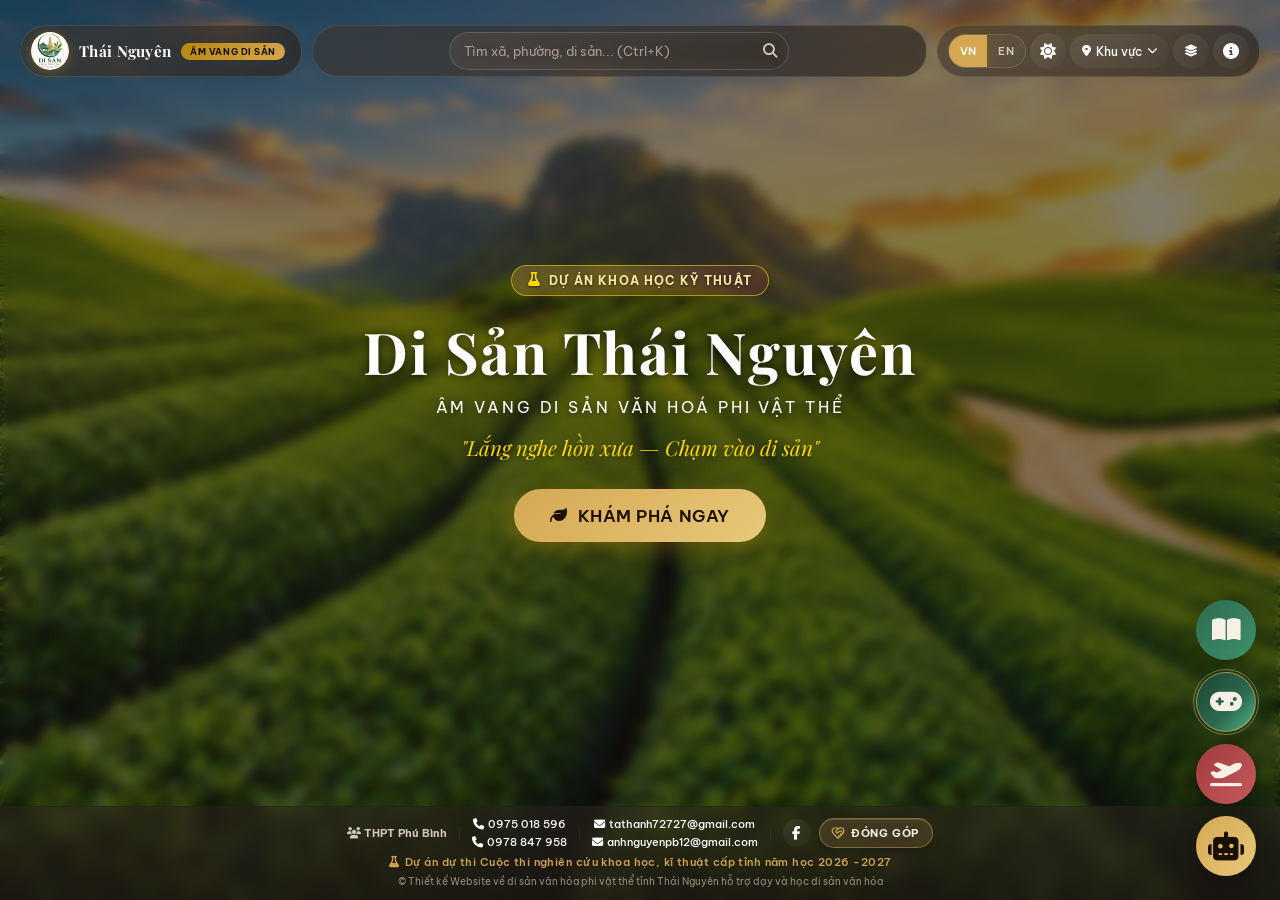
==== commit 92b48b87: "okoko" ====
--- a/index.html
+++ b/index.html
@@ -4,33 +4,56 @@
 <head>
   <meta charset="UTF-8">
   <meta name="viewport" content="width=device-width,initial-scale=1,viewport-fit=cover">
+  <meta name="google-site-verification" content="t9seOgkaVVfZkQqAHBAQpLLLo8Am7X3N_AfSj4A2U8A" />
   <meta name="google-site-verification" content="IPkiLvDmpraaropaue_ZhlYdyESk9lhFWfsZO0dZAg8">
-  <title>Di Sản Thái Nguyên · Âm Vang Di Sản Văn Hoá Phi Vật Thể | Dự án Khoa học Kỹ thuật</title>
+  <title>Di Sản Thái Nguyên · Âm Vang Di Sản Bản Đồ 46 Di Sản Văn Hóa Phi Vật Thể</title>
   <meta name="description"
-    content="Bản đồ tương tác di sản văn hóa phi vật thể tỉnh Thái Nguyên — Sản phẩm dự thi Cuộc thi Khoa học Kỹ thuật cấp tỉnh. Tra cứu theo xã/phường và danh mục Tổng quát.">
+    content="Khám phá bản đồ số 46 di sản văn hóa phi vật thể tỉnh Thái Nguyên: Hát Then, Chè Tân Cương, Lễ hội Lồng Tồng, tra cứu WebGIS, âm thanh, AI & Trò chơi.">
   <meta name="keywords"
-    content="dự án khoa học kỹ thuật,di sản Thái Nguyên,bản đồ di sản,văn hóa phi vật thể,Thái Nguyên,Bắc Kạn,lễ hội,hát Then,hát Soóng Cọ,múa khèn,lễ hội Lồng Tồng,chè Tân Cương,ATK Định Hóa,số hóa di sản,WebGIS,AI">
-  <meta name="robots" content="index,follow,max-snippet:-1,max-image-preview:large">
+    content="Di Sản Thái Nguyên,Âm Vang Di Sản,bản đồ số di sản Thái Nguyên,di sản văn hóa phi vật thể Thái Nguyên,46 di sản Thái Nguyên,WebGIS di sản,Thái Nguyên,Bắc Kạn,Thực hành Then,Chè Tân Cương,Lễ hội Lồng Tồng,Lễ hội Đền Đuổm,Lễ hội đình Phương Độ,Múa Tắc Xình,Hát Sọong cô,Hát Sấng Cọ,Lượn Cọi,Múa khèn Mông,Rối cạn Thẩm Rộc,Chữ Nôm Dao,Chữ Nôm Tày,Nghi lễ Cấp sắc,Sắc màu Di sản Thái Nguyên,THPT Phú Bình,dự án khoa học kỹ thuật">
+  <meta name="robots" content="index, follow, max-snippet:-1, max-image-preview:large, max-video-preview:-1">
+  <meta name="googlebot" content="index, follow, max-snippet:-1, max-image-preview:large, max-video-preview:-1">
+  <meta http-equiv="content-language" content="vi">
   <meta name="theme-color" content="#2D6A4F">
+  <meta name="application-name" content="Di Sản Thái Nguyên">
   <meta name="author" content="THPT Phú Bình — Dự án Khoa học Kỹ thuật">
+  <meta name="publisher" content="THPT Phú Bình">
+  <meta name="copyright" content="THPT Phú Bình — Dự án Khoa học Kỹ thuật">
+  <meta name="rating" content="general">
   <link rel="canonical" href="https://disanthainguyen.pages.dev/">
+  <link rel="alternate" hreflang="vi-VN" href="https://disanthainguyen.pages.dev/">
+  <link rel="alternate" hreflang="x-default" href="https://disanthainguyen.pages.dev/">
+  <link rel="sitemap" type="application/xml" title="Sitemap" href="https://disanthainguyen.pages.dev/sitemap.xml">
   <meta name="geo.region" content="VN-69">
-  <meta name="geo.placename" content="Thái Nguyên">
+  <meta name="geo.placename" content="Thái Nguyên, Việt Nam">
   <meta name="geo.position" content="21.5942;105.8481">
-  <meta name="ICBM" content="21.5942,105.8481">
+  <meta name="ICBM" content="21.5942, 105.8481">
   <meta property="og:type" content="website">
-  <meta property="og:title" content="Di Sản Thái Nguyên · Âm Vang Di Sản Văn Hoá Phi Vật Thể">
+  <meta property="og:title" content="Di Sản Thái Nguyên · Âm Vang Di Sản Văn Hóa Phi Vật Thể">
   <meta property="og:description"
-    content="Khám phá bản đồ tương tác số hóa di sản văn hóa phi vật thể tỉnh Thái Nguyên.">
+    content="Khám phá bản đồ số 46 di sản văn hóa phi vật thể tỉnh Thái Nguyên: Hát Then, Chè Tân Cương, Lễ hội Lồng Tồng, tra cứu WebGIS, âm thanh, AI & Trò chơi.">
   <meta property="og:url" content="https://disanthainguyen.pages.dev/">
   <meta property="og:site_name" content="Di Sản Thái Nguyên">
   <meta property="og:image" content="https://disanthainguyen.pages.dev/light.png">
+  <meta property="og:image:secure_url" content="https://disanthainguyen.pages.dev/light.png">
+  <meta property="og:image:type" content="image/png">
+  <meta property="og:image:width" content="1678">
+  <meta property="og:image:height" content="937">
+  <meta property="og:image:alt" content="Giao diện Bản đồ số Di Sản Thái Nguyên — Âm Vang Di Sản Văn Hóa Phi Vật Thể">
   <meta property="og:locale" content="vi_VN">
+  <meta property="og:locale:alternate" content="en_US">
   <meta name="twitter:card" content="summary_large_image">
-  <meta name="twitter:title" content="Di Sản Thái Nguyên · Âm Vang Di Sản Văn Hoá Phi Vật Thể">
+  <meta name="twitter:url" content="https://disanthainguyen.pages.dev/">
+  <meta name="twitter:title" content="Di Sản Thái Nguyên · Âm Vang Di Sản Văn Hóa Phi Vật Thể">
   <meta name="twitter:description"
-    content="Khám phá bản đồ tương tác số hóa di sản văn hóa phi vật thể tỉnh Thái Nguyên.">
+    content="Khám phá bản đồ số 46 di sản văn hóa phi vật thể tỉnh Thái Nguyên: Hát Then, Chè Tân Cương, Lễ hội Lồng Tồng, tra cứu WebGIS, âm thanh, AI & Trò chơi.">
   <meta name="twitter:image" content="https://disanthainguyen.pages.dev/light.png">
+  <meta name="twitter:image:alt" content="Giao diện Bản đồ số Di Sản Thái Nguyên">
+
+  <link rel="preconnect" href="https://fonts.googleapis.com">
+  <link rel="preconnect" href="https://fonts.gstatic.com" crossorigin>
+  <link rel="dns-prefetch" href="https://unpkg.com">
+  <link rel="dns-prefetch" href="https://cdnjs.cloudflare.com">
 
   <link rel="stylesheet" href="https://unpkg.com/leaflet@1.9.4/dist/leaflet.css">
   <link
@@ -40,10 +63,153 @@
   <link rel="stylesheet" href="style.css">
   <link rel="stylesheet" href="heritage-quiz.css">
 
-  <link rel="icon" type="image/png" href="/lg.png" sizes="96x96">
-  <link rel="shortcut icon" href="/favicon.ico">
+  <link rel="icon" href="/favicon.ico" sizes="any">
+  <link rel="icon" type="image/svg+xml" href="/favicon.svg">
+  <link rel="icon" type="image/png" href="/favicon-96x96.png" sizes="96x96">
+  <link rel="apple-touch-icon" sizes="180x180" href="/apple-touch-icon.png">
   <meta name="apple-mobile-web-app-title" content="Di Sản Thái Nguyên">
   <link rel="manifest" href="/site.webmanifest">
+
+  <script type="application/ld+json">
+  {
+    "@context": "https://schema.org",
+    "@graph": [
+      {
+        "@type": "EducationalOrganization",
+        "@id": "https://disanthainguyen.pages.dev/#organization",
+        "name": "THPT Phú Bình — Dự án Khoa học Kỹ thuật Di Sản Thái Nguyên",
+        "url": "https://disanthainguyen.pages.dev/",
+        "logo": {
+          "@type": "ImageObject",
+          "url": "https://disanthainguyen.pages.dev/lg.png",
+          "width": 512,
+          "height": 512
+        },
+        "email": "tathanh72727@gmail.com",
+        "telephone": "+84975018596",
+        "address": {
+          "@type": "PostalAddress",
+          "addressLocality": "Phú Bình",
+          "addressRegion": "Thái Nguyên",
+          "addressCountry": "VN"
+        }
+      },
+      {
+        "@type": "WebSite",
+        "@id": "https://disanthainguyen.pages.dev/#website",
+        "url": "https://disanthainguyen.pages.dev/",
+        "name": "Di Sản Thái Nguyên · Âm Vang Di Sản Văn Hóa Phi Vật Thể",
+        "alternateName": [
+          "Di Sản Thái Nguyên",
+          "Âm Vang Di Sản",
+          "Bản đồ số Di sản Thái Nguyên"
+        ],
+        "description": "Khám phá bản đồ số 46 di sản văn hóa phi vật thể tỉnh Thái Nguyên: Hát Then, Chè Tân Cương, Lễ hội Lồng Tồng, tra cứu WebGIS, âm thanh, AI & Trò chơi.",
+        "inLanguage": ["vi-VN", "en-US"],
+        "publisher": {
+          "@id": "https://disanthainguyen.pages.dev/#organization"
+        }
+      },
+      {
+        "@type": "WebPage",
+        "@id": "https://disanthainguyen.pages.dev/#webpage",
+        "url": "https://disanthainguyen.pages.dev/",
+        "name": "Di Sản Thái Nguyên · Bản Đồ Số 46 Di Sản Văn Hóa Phi Vật Thể",
+        "description": "Khám phá bản đồ số 46 di sản văn hóa phi vật thể tỉnh Thái Nguyên: Hát Then, Chè Tân Cương, Lễ hội Lồng Tồng, tra cứu WebGIS, âm thanh, AI & Trò chơi.",
+        "inLanguage": "vi-VN",
+        "isPartOf": {
+          "@id": "https://disanthainguyen.pages.dev/#website"
+        },
+        "about": {
+          "@type": "Place",
+          "name": "Tỉnh Thái Nguyên, Việt Nam",
+          "geo": {
+            "@type": "GeoCoordinates",
+            "latitude": 21.5942,
+            "longitude": 105.8481
+          }
+        },
+        "primaryImageOfPage": {
+          "@type": "ImageObject",
+          "url": "https://disanthainguyen.pages.dev/light.png",
+          "width": 1678,
+          "height": 937
+        },
+        "mainEntity": {
+          "@id": "https://disanthainguyen.pages.dev/#webapp"
+        },
+        "breadcrumb": {
+          "@id": "https://disanthainguyen.pages.dev/#breadcrumb"
+        }
+      },
+      {
+        "@type": "WebApplication",
+        "@id": "https://disanthainguyen.pages.dev/#webapp",
+        "name": "Di Sản Thái Nguyên — Bản đồ số 46 Di sản Văn hóa Phi vật thể",
+        "url": "https://disanthainguyen.pages.dev/",
+        "applicationCategory": "EducationalApplication",
+        "operatingSystem": "Web Browser",
+        "browserRequirements": "Requires JavaScript",
+        "inLanguage": ["vi-VN", "en-US"],
+        "isAccessibleForFree": true,
+        "author": {
+          "@id": "https://disanthainguyen.pages.dev/#organization"
+        },
+        "screenshot": "https://disanthainguyen.pages.dev/light.png",
+        "featureList": [
+          "Bản đồ số WebGIS 46 di sản văn hóa phi vật thể tỉnh Thái Nguyên",
+          "Tra cứu theo xã/phường sau sáp nhập và 6 nhóm loại hình di sản",
+          "Kho tư liệu hình ảnh, video và trình phát âm thanh di sản",
+          "Trợ lý Di sản AI hỏi đáp song ngữ Việt - Anh",
+          "Trò chơi hỏi đáp tương tác Sắc màu Di sản Thái Nguyên"
+        ]
+      },
+      {
+        "@type": "Dataset",
+        "@id": "https://disanthainguyen.pages.dev/#dataset",
+        "name": "Cơ sở dữ liệu số hóa 46 Di sản Văn hóa Phi vật thể tỉnh Thái Nguyên",
+        "description": "Tổng hợp 46 di sản văn hóa phi vật thể tại tỉnh Thái Nguyên sau sáp nhập (gồm 1 di sản đại diện nhân loại UNESCO — Thực hành Then và 45 di sản văn hóa phi vật thể quốc gia thuộc 6 loại hình), kèm thông tin địa bàn xã/phường, năm ghi danh và số quyết định.",
+        "url": "https://disanthainguyen.pages.dev/",
+        "inLanguage": "vi-VN",
+        "creator": {
+          "@id": "https://disanthainguyen.pages.dev/#organization"
+        },
+        "spatialCoverage": {
+          "@type": "Place",
+          "name": "Tỉnh Thái Nguyên, Việt Nam",
+          "geo": {
+            "@type": "GeoCoordinates",
+            "latitude": 21.5942,
+            "longitude": 105.8481
+          }
+        },
+        "keywords": [
+          "Di sản văn hóa phi vật thể Thái Nguyên",
+          "Bản đồ số WebGIS",
+          "Thực hành Then",
+          "Chè Tân Cương",
+          "Lễ hội Lồng Tồng",
+          "Lễ hội Đền Đuổm",
+          "Múa Tắc Xình",
+          "Hát Sọong cô",
+          "Hát Sấng Cọ"
+        ]
+      },
+      {
+        "@type": "BreadcrumbList",
+        "@id": "https://disanthainguyen.pages.dev/#breadcrumb",
+        "itemListElement": [
+          {
+            "@type": "ListItem",
+            "position": 1,
+            "name": "Trang chủ",
+            "item": "https://disanthainguyen.pages.dev/"
+          }
+        ]
+      }
+    ]
+  }
+  </script>
 
   <script src="https://unpkg.com/leaflet@1.9.4/dist/leaflet.js" defer></script>
   <script src="heritage-data.js" defer></script>
@@ -56,10 +222,27 @@
   <a href="#app" class="skip-link" data-i18n="skipLink">Bỏ qua điều hướng</a>
 
   <section id="seo-content" aria-hidden="true">
-    <h2>Di sản văn hóa phi vật thể tỉnh Thái Nguyên — Dự án Khoa học Kỹ thuật</h2>
-    <p>Nền tảng số hóa bản đồ di sản văn hóa phi vật thể tỉnh Thái Nguyên sau sáp nhập. Tra cứu theo xã/phường và danh
-      mục Tổng quát theo cấp ghi danh — loại hình — năm ghi danh — quyết định ghi danh.</p>
+    <h2>Di sản văn hóa phi vật thể tỉnh Thái Nguyên — Bản đồ số 46 di sản</h2>
+    <p>Di Sản Thái Nguyên (Âm Vang Di Sản) là nền tảng WebGIS số hóa 46 di sản văn hóa phi vật thể trên địa bàn tỉnh
+      Thái Nguyên sau sáp nhập (gồm 1 di sản đại diện nhân loại UNESCO Thực hành Then và 45 di sản văn hóa phi vật thể
+      quốc gia), do Trường THPT Phú Bình thực hiện cho Cuộc thi Khoa học Kỹ thuật.</p>
+    <p>Người dùng có thể tra cứu di sản theo xã, phường hoặc theo danh mục tổng quát gồm 6 loại hình: Nghệ thuật trình
+      diễn dân gian (Múa Tắc Xình, Rối cạn Thẩm Rộc – Ru Nghệ, Hát Sọong cô, Hát Sấng Cọ, Lượn Cọi, Múa khèn Mông, Múa
+      bát, Hát Pả Dung, Hát Sli), Tập quán xã hội và tín ngưỡng (Nghi lễ Hét Khoăn, Nghi lễ Cấp sắc, Nghi lễ Tết nhảy
+      Nhảng chầm đao, Nghi lễ Then), Lễ hội truyền thống (Lễ hội Lồng Tồng, Lễ hội Đền Đuổm, Lễ hội đình Phương Độ, Lễ
+      hội Núi Văn - Núi Võ, Lễ hội đền Lục Giáp, Lễ hội Cầu mùa), Tiếng nói và chữ viết (Chữ Nôm Dao, Chữ Nôm Tày), Tri
+      thức dân gian (Tri thức trồng và chế biến chè Tân Cương, Nghệ thuật may thêu trang phục người Dao) và Nghề dệt thủ
+      công truyền thống.</p>
+    <p>Website tích hợp kho tư liệu ảnh, video, trình phát âm thanh di sản, Trợ lý Di sản AI và trò chơi hỏi đáp Sắc màu
+      Di sản Thái Nguyên hỗ trợ tiếng Việt và tiếng Anh.</p>
   </section>
+  <noscript>
+    <div style="padding:16px;background:#f8f6f1;color:#1b4332;text-align:center;font-family:sans-serif;">
+      <strong>Di Sản Thái Nguyên — Âm Vang Di Sản Văn Hóa Phi Vật Thể:</strong> Website sử dụng bản đồ tương tác WebGIS
+      cho 46 di sản văn hóa phi vật thể tỉnh Thái Nguyên. Vui lòng bật JavaScript để trải nghiệm đầy đủ bản đồ, âm
+      thanh, Trợ lý AI và trò chơi kiến thức.
+    </div>
+  </noscript>
 
   <div class="liquid-bg">
     <div class="blob b1"></div>
@@ -144,8 +327,20 @@
           <div class="ft-social">
             <a href="https://www.facebook.com/taqanthanw" target="_blank" rel="noopener noreferrer" title="Facebook"
               aria-label="Facebook"><i class="fa-brands fa-facebook-f"></i></a>
-            <button id="qr-donate-btn" title="Ủng hộ chúng tôi" data-i18n-title="donateBtnTitle"
-              aria-label="Ủng hộ chúng tôi qua mã QR"><i class="fa-solid fa-heart"></i></button>
+            <button id="contribute-btn" class="contribute-btn" type="button" title="Đóng góp tri thức cộng đồng"
+              data-i18n-title="contributeBtnTitle" aria-label="Đóng góp tri thức cộng đồng" aria-haspopup="dialog"
+              aria-controls="contribution-modal">
+              <svg class="contribute-btn__icon" viewBox="0 0 24 24" fill="none" stroke="currentColor" stroke-width="2"
+                stroke-linecap="round" stroke-linejoin="round" aria-hidden="true">
+                <path
+                  d="M19 14c1.49-1.46 3-3.21 3-5.5A5.5 5.5 0 0 0 16.5 3c-1.76 0-3 .5-4.5 2-1.5-1.5-2.74-2-4.5-2A5.5 5.5 0 0 0 2 8.5c0 2.3 1.5 4.05 3 5.5l7 7Z" />
+                <path
+                  d="M12 5 9.04 7.96a2.17 2.17 0 0 0 0 3.08c.82.82 2.13.85 3 .07l2.07-1.9a2.82 2.82 0 0 1 3.79 0l2.96 2.66" />
+                <path d="m18 15-2-2" />
+                <path d="m15 18-2-2" />
+              </svg>
+              <span class="contribute-btn__label" data-i18n="contributeBtnLabel">ĐÓNG GÓP</span>
+            </button>
           </div>
         </div>
         <div class="ft-khkt"><i class="fa-solid fa-flask"></i><span data-i18n="footerKhkt">Dự án dự thi Cuộc thi nghiên
@@ -274,7 +469,8 @@
           trẻ với nguồn cội, khơi dậy niềm tự hào văn hóa dân tộc.</div>
         <h3 class="am-sec-title"><i class="fa-solid fa-comment-dots"></i> <span data-i18n="amSecMessage">Thông điệp dự
             án</span></h3>
-        <div class="am-highlight" data-i18n="amMessage">...</div>
+        <div class="am-highlight" data-i18n="amMessage">Đừng để "Di sản ngủ" hãy bảo tồn và phát huy giá trị của di sản
+          văn hóa đồng hành cùng sự phát triển của quê hương và đất nước.</div>
         <p class="am-sign" data-i18n="amSign">— Phát triển bởi <strong>THPT Phú Bình</strong> —<br><span
             style="font-size:0.78rem;opacity:0.85;">Sản phẩm dự thi Cuộc thi Khoa học Kỹ thuật cấp tỉnh</span></p>
         <p class="am-domain" data-i18n="amDomain">Nguồn dữ liệu: Danh mục di sản văn hóa phi vật thể Thái Nguyên sau sáp
@@ -282,13 +478,137 @@
       </div>
     </div>
 
-    <div id="qr-modal" role="dialog" aria-modal="true" aria-labelledby="qr-title" aria-hidden="true">
-      <div class="qr-box">
-        <h3 id="qr-title" data-i18n="qrTitle">Ủng hộ chúng tôi</h3>
-        <img src="qr.png" alt="Mã QR ngân hàng ủng hộ dự án di sản Thái Nguyên">
-        <p data-i18n="qrDesc">Quét mã QR để ủng hộ</p>
-        <small data-i18n="qrThanks">Cảm ơn bạn đã đồng hành cùng dự án!</small><br>
-        <button class="qr-close" id="qr-close-btn" data-i18n="qrClose">Đóng</button>
+    <div id="contribution-modal" class="contrib-modal" role="dialog" aria-modal="true"
+      aria-labelledby="contrib-modal-title" aria-describedby="contrib-modal-subtitle" aria-hidden="true">
+      <div class="contrib-dialog" role="document">
+        <header class="contrib-header">
+          <div class="contrib-header__badge">
+            <svg class="contrib-header__badge-icon" viewBox="0 0 24 24" fill="none" stroke="currentColor"
+              stroke-width="2" stroke-linecap="round" stroke-linejoin="round" aria-hidden="true">
+              <path d="M21 15a2 2 0 0 1-2 2H7l-4 4V5a2 2 0 0 1 2-2h14a2 2 0 0 1 2 2z" />
+              <path d="M12 7v6" />
+              <path d="M9 10h6" />
+            </svg>
+            <span data-i18n="contribBadge">Đóng góp tri thức cộng đồng</span>
+          </div>
+          <button type="button" class="contrib-close" id="contrib-close-btn" aria-label="Đóng biểu mẫu đóng góp"
+            title="Đóng (Esc)">
+            <i class="fa-solid fa-xmark" aria-hidden="true"></i>
+          </button>
+          <h2 id="contrib-modal-title" class="contrib-title" data-i18n="contribTitle">Chung tay bồi đắp Di sản Thái
+            Nguyên</h2>
+          <p id="contrib-modal-subtitle" class="contrib-subtitle" data-i18n="contribSubtitle">Chia sẻ tư liệu, câu
+            chuyện văn hóa hoặc đề xuất của bạn để cùng gìn giữ và lan tỏa giá trị di sản quê hương.</p>
+        </header>
+
+        <div class="contrib-body" id="contrib-body">
+          <form id="contribution-form" class="contrib-form" novalidate>
+            <div class="contrib-honeypot" aria-hidden="true">
+              <label for="contrib-website">Website</label>
+              <input type="text" id="contrib-website" name="website" tabindex="-1" autocomplete="off">
+            </div>
+
+            <div class="contrib-grid-2">
+              <div class="contrib-field" id="field-wrap-school">
+                <label for="contrib-school" class="contrib-label">
+                  <span data-i18n="contribSchoolLabel">Trường đang học / đang giảng dạy</span>
+                  <span class="contrib-req" aria-hidden="true">*</span>
+                </label>
+                <input type="text" id="contrib-school" name="school_name" class="contrib-input"
+                  placeholder="Nhập tên trường của bạn..." data-i18n-placeholder="contribSchoolPlaceholder"
+                  maxlength="180" required autocomplete="organization">
+                <p class="contrib-error" id="contrib-school-err" role="alert"></p>
+              </div>
+
+              <div class="contrib-field" id="field-wrap-name">
+                <label for="contrib-name" class="contrib-label">
+                  <span data-i18n="contribNameLabel">Họ và tên</span>
+                  <span class="contrib-req" aria-hidden="true">*</span>
+                </label>
+                <input type="text" id="contrib-name" name="contributor_name" class="contrib-input"
+                  placeholder="Nhập họ và tên của bạn..." data-i18n-placeholder="contribNamePlaceholder" maxlength="120"
+                  required autocomplete="name">
+                <p class="contrib-error" id="contrib-name-err" role="alert"></p>
+              </div>
+            </div>
+
+            <div class="contrib-field" id="field-wrap-type">
+              <div class="contrib-label-row">
+                <label for="contrib-type" class="contrib-label">
+                  <span data-i18n="contribTypeLabel">Bạn muốn đóng góp về nội dung gì?</span>
+                </label>
+                <span class="contrib-opt-tag" data-i18n="contribOptionalTag">Tùy chọn</span>
+              </div>
+              <div class="contrib-select-wrap">
+                <select id="contrib-type" name="contribution_type" class="contrib-select">
+                  <option value="Bổ sung kiến thức di sản" data-i18n="contribTypeOpt1">Bổ sung kiến thức di sản</option>
+                  <option value="Chia sẻ câu chuyện văn hóa" data-i18n="contribTypeOpt2">Chia sẻ câu chuyện văn hóa
+                  </option>
+                  <option value="Đề xuất cải thiện website" data-i18n="contribTypeOpt3">Đề xuất cải thiện website
+                  </option>
+                  <option value="Báo lỗi hoặc đính chính thông tin" data-i18n="contribTypeOpt4">Báo lỗi hoặc đính chính
+                    thông tin</option>
+                  <option value="Ý tưởng phát triển dự án" data-i18n="contribTypeOpt5">Ý tưởng phát triển dự án</option>
+                  <option value="Khác" data-i18n="contribTypeOpt6">Khác</option>
+                </select>
+                <i class="fa-solid fa-chevron-down contrib-select-chevron" aria-hidden="true"></i>
+              </div>
+            </div>
+
+            <div class="contrib-field" id="field-wrap-content">
+              <div class="contrib-label-row">
+                <label for="contrib-content" class="contrib-label">
+                  <span data-i18n="contribContentLabel">Nội dung đóng góp</span>
+                  <span class="contrib-req" aria-hidden="true">*</span>
+                </label>
+                <span class="contrib-char-count" id="contrib-char-count" aria-live="polite">0 / 5000</span>
+              </div>
+              <textarea id="contrib-content" name="content" class="contrib-textarea" rows="4" maxlength="5000" required
+                placeholder="Hãy chia sẻ ý kiến, tư liệu, thông tin hoặc đề xuất của bạn dành cho Di Sản Thái Nguyên..."
+                data-i18n-placeholder="contribContentPlaceholder"></textarea>
+              <p class="contrib-error" id="contrib-content-err" role="alert"></p>
+            </div>
+
+            <div class="contrib-alert" id="contrib-form-alert" role="alert" aria-live="assertive" hidden></div>
+
+            <div class="contrib-footer">
+              <p class="contrib-privacy-note" data-i18n="contribPrivacyNote">
+                <i class="fa-solid fa-shield-halved" aria-hidden="true"></i>
+                Nội dung đóng góp được tiếp nhận và kiểm duyệt bởi đội ngũ quản trị dự án trước khi sử dụng.
+              </p>
+              <button type="submit" id="contrib-submit-btn" class="contrib-submit-btn">
+                <span class="contrib-submit-btn__spinner" id="contrib-submit-spinner" aria-hidden="true"></span>
+                <span class="contrib-submit-btn__text" id="contrib-submit-text" data-i18n="contribSubmitBtn">Gửi đóng
+                  góp</span>
+              </button>
+            </div>
+          </form>
+
+          <div id="contrib-success-view" class="contrib-success" hidden aria-live="polite">
+            <div class="contrib-success__icon" aria-hidden="true">
+              <svg viewBox="0 0 24 24" fill="none" stroke="currentColor" stroke-width="2.2" stroke-linecap="round"
+                stroke-linejoin="round">
+                <path d="M20 6 9 17l-5-5" />
+              </svg>
+            </div>
+            <h3 class="contrib-success__title" data-i18n="contribSuccessTitle">Đóng góp của bạn đã được gửi thành công!
+            </h3>
+            <p class="contrib-success__desc" data-i18n="contribSuccessDesc1">Cảm ơn bạn đã chung tay gìn giữ và lan tỏa
+              những giá trị văn hóa của Di Sản Thái Nguyên.</p>
+            <p class="contrib-success__note" data-i18n="contribSuccessDesc2">Nội dung sẽ được đội ngũ quản trị kiểm
+              duyệt trước khi sử dụng.</p>
+            <div class="contrib-receipt" id="contrib-receipt-box">
+              <span class="contrib-receipt__lbl" data-i18n="contribReceiptLabel">Mã tiếp nhận:</span>
+              <code class="contrib-receipt__code" id="contrib-receipt-id">—</code>
+            </div>
+            <div class="contrib-success__actions">
+              <button type="button" class="contrib-btn-secondary" id="contrib-another-btn"
+                data-i18n="contribAnotherBtn">Gửi đóng góp khác</button>
+              <button type="button" class="contrib-btn-primary" id="contrib-done-btn"
+                data-i18n="contribDoneBtn">Đóng</button>
+            </div>
+          </div>
+        </div>
       </div>
     </div>
 
@@ -385,10 +705,10 @@
       aria-label="Mở trang Sách đọc di sản" title="Cuốn sách di sản"><i class="fa-solid fa-book-open"
         aria-hidden="true"></i><span class="extra-fab__tooltip" data-i18n="fabBook">Cuốn sách di sản</span></a>
     <button type="button" id="heritage-quiz-fab" class="extra-fab quiz-fab"
-      aria-label="Trò chơi Di sản - Thử thách Di sản Thái Nguyên" title="Thử thách Di sản Thái Nguyên">
+      aria-label="Trò chơi Di sản - Sắc màu di sản Thái Nguyên" title="Sắc màu di sản Thái Nguyên">
       <span class="quiz-fab__pulse" aria-hidden="true"></span>
       <i class="fa-solid fa-gamepad" aria-hidden="true"></i>
-      <span class="extra-fab__tooltip">Thử thách Di sản Thái Nguyên</span>
+      <span class="extra-fab__tooltip">Sắc màu di sản Thái Nguyên</span>
     </button>
     <a href="http://thainguyentravel.pages.dev/" target="_blank" rel="noopener noreferrer" class="extra-fab travel-fab"
       aria-label="Mở trang Thái Nguyên Travel" title="Thái Nguyên Travel"><i class="fa-solid fa-plane-departure"
@@ -504,7 +824,7 @@
         <div class="quiz-header-brand">
           <div class="quiz-header-logo" aria-hidden="true"><i class="fa-solid fa-gamepad"></i></div>
           <div class="quiz-header-titles">
-            <h2 class="quiz-header-name" id="quiz-header-title">THỬ THÁCH DI SẢN THÁI NGUYÊN</h2>
+            <h2 class="quiz-header-name" id="quiz-header-title">SẮC MÀU DI SẢN THÁI NGUYÊN</h2>
             <p class="quiz-header-sub" id="quiz-header-sub">Khám phá kho tàng văn hóa – Chinh phục những giá trị di sản
               quê hương.</p>
           </div>
@@ -530,7 +850,7 @@
               <i class="fa-solid fa-compass-drafting" aria-hidden="true"></i>
               <span>KHÁM PHÁ VĂN HÓA · CHINH PHỤC TRI THỨC</span>
             </div>
-            <h3 class="quiz-welcome-title">CHÀO MỪNG ĐẾN VỚI THỬ THÁCH DI SẢN THÁI NGUYÊN</h3>
+            <h3 class="quiz-welcome-title">CHÀO MỪNG ĐẾN VỚI SẮC MÀU DI SẢN THÁI NGUYÊN</h3>
             <p class="quiz-welcome-desc">Khám phá kho tàng văn hóa – Chinh phục những giá trị di sản quê hương qua 3 thử
               thách tương tác hấp dẫn.</p>
           </div>
--- a/style.css
+++ b/style.css
@@ -745,14 +745,16 @@
     font-weight: 700;
     margin-bottom: 8px;
     letter-spacing: .03em;
-    line-height: 1.3
+    line-height: 1.3;
+    text-wrap: balance
 }
 
 #hero .sub {
     font-size: 1rem;
     margin-bottom: 16px;
     font-weight: 400;
-    letter-spacing: .18em
+    letter-spacing: .18em;
+    text-wrap: balance
 }
 
 #hero .slogan {
@@ -761,7 +763,8 @@
     font-size: 1.3rem;
     color: #FFD700;
     text-shadow: 0 2px 6px rgba(0, 0, 0, .5);
-    margin-bottom: 28px
+    margin-bottom: 28px;
+    text-wrap: balance
 }
 
 #hero .khkt-badge {
@@ -780,7 +783,8 @@
     text-transform: uppercase;
     text-shadow: 0 1px 3px rgba(0, 0, 0, .55);
     backdrop-filter: blur(8px);
-    -webkit-backdrop-filter: blur(8px)
+    -webkit-backdrop-filter: blur(8px);
+    text-wrap: balance
 }
 
 #hero .khkt-badge i {
@@ -881,11 +885,11 @@
 
 #ft .ft-social {
     display: flex;
-    gap: 6px
-}
-
-#ft .ft-social a,
-#qr-donate-btn {
+    align-items: center;
+    gap: 8px
+}
+
+#ft .ft-social a {
     width: 28px;
     height: 28px;
     border-radius: 50%;
@@ -902,19 +906,92 @@
     font-family: var(--fn)
 }
 
-#ft .ft-social a:hover,
-#qr-donate-btn:hover {
+#ft .ft-social a:hover {
     background: var(--gold);
     color: #fff;
     transform: translateY(-2px);
     box-shadow: 0 4px 14px rgba(184, 134, 11, .35)
 }
 
-.dark #ft .ft-social a:hover,
-.dark #qr-donate-btn:hover {
+.dark #ft .ft-social a:hover {
     background: var(--acc);
     color: #121816;
     box-shadow: var(--neon)
+}
+
+.contribute-btn {
+    height: 30px;
+    padding: 0 13px 0 11px;
+    border-radius: 999px;
+    display: inline-flex;
+    align-items: center;
+    justify-content: center;
+    gap: 6px;
+    background: rgba(212, 168, 83, .16);
+    border: 1px solid rgba(212, 168, 83, .45);
+    color: #F7F1E5;
+    font-family: var(--fn);
+    font-size: .68rem;
+    font-weight: 700;
+    letter-spacing: .06em;
+    text-transform: uppercase;
+    cursor: pointer;
+    transition: transform .24s cubic-bezier(.22, 1, .36, 1), background .24s ease, border-color .24s ease, box-shadow .24s ease, color .24s ease;
+    backdrop-filter: blur(10px);
+    -webkit-backdrop-filter: blur(10px);
+    box-shadow: 0 2px 10px rgba(0, 0, 0, .18), inset 0 1px 0 rgba(255, 255, 255, .14);
+    white-space: nowrap
+}
+
+.contribute-btn__icon {
+    width: 14px;
+    height: 14px;
+    color: var(--gold);
+    flex-shrink: 0;
+    transition: transform .24s ease, color .24s ease
+}
+
+.contribute-btn:hover {
+    background: var(--gold);
+    border-color: var(--gold2);
+    color: #1A0F00;
+    transform: translateY(-2px);
+    box-shadow: 0 6px 18px rgba(184, 134, 11, .38)
+}
+
+.contribute-btn:hover .contribute-btn__icon {
+    color: #1A0F00;
+    transform: scale(1.08)
+}
+
+.contribute-btn:active {
+    transform: translateY(0) scale(.98)
+}
+
+.contribute-btn:focus-visible {
+    outline: 2px solid var(--gold2);
+    outline-offset: 2px
+}
+
+.dark .contribute-btn {
+    background: rgba(0, 255, 204, .12);
+    border-color: rgba(0, 255, 204, .38);
+    color: #EAF2EC
+}
+
+.dark .contribute-btn__icon {
+    color: var(--acc)
+}
+
+.dark .contribute-btn:hover {
+    background: var(--acc);
+    border-color: var(--acc);
+    color: #121816;
+    box-shadow: 0 6px 20px rgba(0, 255, 204, .28)
+}
+
+.dark .contribute-btn:hover .contribute-btn__icon {
+    color: #121816
 }
 
 #ft .ft-divider {
@@ -929,7 +1006,8 @@
     opacity: .65;
     max-width: 700px;
     text-align: center;
-    line-height: 1.4
+    line-height: 1.4;
+    text-wrap: balance
 }
 
 #ft .ft-khkt {
@@ -941,7 +1019,8 @@
     display: flex;
     align-items: center;
     gap: 6px;
-    text-shadow: 0 1px 3px rgba(0, 0, 0, .35)
+    text-shadow: 0 1px 3px rgba(0, 0, 0, .35);
+    text-wrap: balance
 }
 
 .dark #ft .ft-khkt {
@@ -1502,7 +1581,8 @@
 .ds-info .ds-name {
     font-weight: 600;
     margin-bottom: 4px;
-    letter-spacing: .005em
+    letter-spacing: .005em;
+    text-wrap: balance
 }
 
 .ds-info .ds-meta {
@@ -1694,14 +1774,16 @@
     font-weight: 700;
     color: var(--card-text);
     letter-spacing: .01em;
-    line-height: 1.35
+    line-height: 1.35;
+    text-wrap: balance
 }
 
 .cat-card .cat-desc {
     font-size: .72rem;
     color: var(--card-text2);
     margin-top: 4px;
-    letter-spacing: .02em
+    letter-spacing: .02em;
+    text-wrap: pretty
 }
 
 .cat-card .cat-count {
@@ -1798,14 +1880,16 @@
     font-size: 1.08rem;
     font-weight: 700;
     color: var(--card-text);
-    letter-spacing: .02em
+    letter-spacing: .02em;
+    text-wrap: balance
 }
 
 .empty-state .es-desc {
     font-size: .82rem;
     color: var(--card-text2);
     line-height: 1.65;
-    max-width: 320px
+    max-width: 320px;
+    text-wrap: pretty
 }
 
 .empty-state .es-action {
@@ -1858,9 +1942,8 @@
     display: none
 }
 
-/* ════ MODAL ABOUT / QR ════ */
-#am,
-#qr-modal {
+/* ════ MODAL ABOUT ════ */
+#am {
     position: fixed;
     inset: 0;
     z-index: 4000;
@@ -1875,14 +1958,12 @@
     transition: opacity .3s ease, visibility .3s ease
 }
 
-#am.open,
-#qr-modal.open {
+#am.open {
     opacity: 1;
     visibility: visible
 }
 
-#am-box,
-#qr-modal .qr-box {
+#am-box {
     background: var(--bg);
     border-radius: var(--rad2);
     padding: 28px 24px;
@@ -1895,19 +1976,20 @@
     overflow-y: auto
 }
 
-#am-box h2,
-#qr-modal .qr-box h3 {
+#am-box h2 {
     font-family: var(--fs);
     font-size: 1.35rem;
     margin-bottom: 12px;
-    color: var(--tx)
+    color: var(--tx);
+    text-wrap: balance
 }
 
 #am-box .am-lead {
     font-size: .95rem;
     color: var(--tx2);
     line-height: 1.7;
-    margin-bottom: 14px
+    margin-bottom: 14px;
+    text-wrap: pretty
 }
 
 #am-box .am-sec-title {
@@ -1919,7 +2001,8 @@
     border-bottom: 1px dashed rgba(139, 94, 60, .2);
     display: flex;
     align-items: center;
-    gap: 8px
+    gap: 8px;
+    text-wrap: balance
 }
 
 #am-box ul.am-features {
@@ -1934,7 +2017,8 @@
     line-height: 1.65;
     margin-bottom: 8px;
     padding-left: 32px;
-    position: relative
+    position: relative;
+    text-wrap: pretty
 }
 
 #am-box ul.am-features li::before {
@@ -1960,7 +2044,8 @@
     font-size: .88rem;
     color: var(--tx2);
     line-height: 1.7;
-    margin: 14px 0
+    margin: 14px 0;
+    text-wrap: pretty
 }
 
 #am-box .am-khkt-box {
@@ -1972,7 +2057,8 @@
     margin: 14px 0;
     font-size: .88rem;
     color: var(--tx2);
-    line-height: 1.75
+    line-height: 1.75;
+    text-wrap: pretty
 }
 
 #am-box .am-khkt-box strong {
@@ -2040,50 +2126,596 @@
     color: var(--tx)
 }
 
-#qr-modal .qr-box {
+/* ════ COMMUNITY CONTRIBUTION MODAL (PREMIUM EDITORIAL + SOFT LIQUID GLASS) ════ */
+.contrib-modal {
+    position: fixed;
+    inset: 0;
+    z-index: 9600;
+    background: rgba(16, 13, 10, .62);
+    backdrop-filter: blur(12px) saturate(135%);
+    -webkit-backdrop-filter: blur(12px) saturate(135%);
+    display: flex;
+    align-items: center;
+    justify-content: center;
+    padding: 20px;
+    opacity: 0;
+    visibility: hidden;
+    pointer-events: none;
+    transition: opacity .26s cubic-bezier(.22, 1, .36, 1), visibility .26s cubic-bezier(.22, 1, .36, 1)
+}
+
+.contrib-modal.open {
+    opacity: 1;
+    visibility: visible;
+    pointer-events: auto
+}
+
+.contrib-dialog {
+    width: 100%;
+    max-width: 610px;
+    max-height: min(90vh, 760px);
+    max-height: min(90dvh, 760px);
+    background: rgba(38, 32, 25, .96);
+    border: 1px solid rgba(212, 168, 83, .28);
+    border-radius: 24px;
+    box-shadow: 0 24px 64px rgba(0, 0, 0, .48), inset 0 1px 0 rgba(255, 255, 255, .12);
+    display: flex;
+    flex-direction: column;
+    overflow: hidden;
+    position: relative;
+    transform: translateY(14px) scale(.985);
+    transition: transform .28s cubic-bezier(.22, 1, .36, 1);
+    color: #F7F1E5
+}
+
+.dark .contrib-dialog {
+    background: rgba(18, 25, 21, .97);
+    border-color: rgba(0, 255, 204, .24);
+    box-shadow: 0 24px 64px rgba(0, 0, 0, .62), inset 0 1px 0 rgba(0, 255, 204, .12);
+    color: #EAF2EC
+}
+
+.contrib-modal.open .contrib-dialog {
+    transform: translateY(0) scale(1)
+}
+
+.contrib-header {
+    padding: 24px 28px 18px;
+    border-bottom: 1px solid rgba(212, 168, 83, .15);
+    position: relative;
+    flex-shrink: 0;
+    background: rgba(255, 255, 255, .02)
+}
+
+.dark .contrib-header {
+    border-bottom-color: rgba(0, 255, 204, .14)
+}
+
+.contrib-header__badge {
+    display: inline-flex;
+    align-items: center;
+    gap: 7px;
+    padding: 4px 11px;
+    border-radius: 999px;
+    background: rgba(212, 168, 83, .14);
+    border: 1px solid rgba(212, 168, 83, .34);
+    color: #E8C87A;
+    font-size: .68rem;
+    font-weight: 600;
+    letter-spacing: .06em;
+    text-transform: uppercase;
+    margin-bottom: 10px
+}
+
+.dark .contrib-header__badge {
+    background: rgba(0, 255, 204, .11);
+    border-color: rgba(0, 255, 204, .3);
+    color: var(--acc)
+}
+
+.contrib-header__badge-icon {
+    width: 13px;
+    height: 13px;
+    flex-shrink: 0
+}
+
+.contrib-title {
+    font-family: var(--fs);
+    font-size: clamp(1.3rem, 2.5vw, 1.55rem);
+    font-weight: 700;
+    color: #FFFDF9;
+    line-height: 1.28;
+    margin: 0 36px 6px 0;
+    letter-spacing: .01em
+}
+
+.contrib-subtitle {
+    font-size: .85rem;
+    color: #D4C9B8;
+    line-height: 1.55;
+    margin: 0
+}
+
+.dark .contrib-subtitle {
+    color: #9FB0A6
+}
+
+.contrib-close {
+    position: absolute;
+    top: 20px;
+    right: 20px;
+    width: 34px;
+    height: 34px;
+    border-radius: 50%;
+    border: 1px solid rgba(255, 255, 255, .14);
+    background: rgba(255, 255, 255, .06);
+    color: #E5DDD0;
+    font-size: .95rem;
+    display: flex;
+    align-items: center;
+    justify-content: center;
+    cursor: pointer;
+    transition: background .2s ease, color .2s ease, transform .2s ease, border-color .2s ease
+}
+
+.contrib-close:hover {
+    background: rgba(212, 168, 83, .22);
+    border-color: rgba(212, 168, 83, .48);
+    color: #FFF;
+    transform: rotate(90deg)
+}
+
+.dark .contrib-close:hover {
+    background: rgba(0, 255, 204, .18);
+    border-color: rgba(0, 255, 204, .45)
+}
+
+.contrib-body {
+    padding: 22px 28px 26px;
+    overflow-y: auto;
+    flex: 1 1 auto;
+    overscroll-behavior: contain;
+    -webkit-overflow-scrolling: touch
+}
+
+.contrib-form {
+    display: flex;
+    flex-direction: column;
+    gap: 16px
+}
+
+.contrib-honeypot {
+    position: absolute !important;
+    left: -9999px !important;
+    width: 1px !important;
+    height: 1px !important;
+    overflow: hidden !important;
+    opacity: 0 !important;
+    pointer-events: none !important
+}
+
+.contrib-grid-2 {
+    display: grid;
+    grid-template-columns: 1fr 1fr;
+    gap: 14px
+}
+
+.contrib-field {
+    display: flex;
+    flex-direction: column;
+    gap: 6px;
+    text-align: left
+}
+
+.contrib-label-row {
+    display: flex;
+    align-items: center;
+    justify-content: space-between;
+    gap: 8px
+}
+
+.contrib-label {
+    font-size: .82rem;
+    font-weight: 600;
+    color: #F3ECE0;
+    letter-spacing: .01em;
+    display: inline-flex;
+    align-items: center;
+    gap: 4px
+}
+
+.dark .contrib-label {
+    color: #E4EFE9
+}
+
+.contrib-req {
+    color: #E8B85A;
+    font-weight: 700
+}
+
+.dark .contrib-req {
+    color: var(--acc)
+}
+
+.contrib-opt-tag {
+    font-size: .68rem;
+    color: #B9AC98;
+    background: rgba(255, 255, 255, .06);
+    border: 1px solid rgba(255, 255, 255, .1);
+    padding: 2px 8px;
+    border-radius: 999px;
+    font-weight: 500
+}
+
+.contrib-char-count {
+    font-size: .7rem;
+    color: #B9AC98;
+    font-variant-numeric: tabular-nums
+}
+
+.contrib-input,
+.contrib-select,
+.contrib-textarea {
+    width: 100%;
+    background: rgba(22, 18, 14, .68);
+    border: 1px solid rgba(212, 168, 83, .24);
+    border-radius: 12px;
+    padding: 11px 14px;
+    color: #FFFDF9;
+    font-family: var(--fn);
+    font-size: .88rem;
+    line-height: 1.5;
+    transition: border-color .2s ease, box-shadow .2s ease, background .2s ease;
+    outline: none
+}
+
+.dark .contrib-input,
+.dark .contrib-select,
+.dark .contrib-textarea {
+    background: rgba(10, 15, 13, .75);
+    border-color: rgba(0, 255, 204, .22);
+    color: #F2F7F4
+}
+
+.contrib-input::placeholder,
+.contrib-textarea::placeholder {
+    color: rgba(212, 201, 184, .52)
+}
+
+.dark .contrib-input::placeholder,
+.dark .contrib-textarea::placeholder {
+    color: rgba(159, 176, 166, .52)
+}
+
+.contrib-input:hover,
+.contrib-select:hover,
+.contrib-textarea:hover {
+    border-color: rgba(212, 168, 83, .42)
+}
+
+.dark .contrib-input:hover,
+.dark .contrib-select:hover,
+.dark .contrib-textarea:hover {
+    border-color: rgba(0, 255, 204, .4)
+}
+
+.contrib-input:focus,
+.contrib-select:focus,
+.contrib-textarea:focus {
+    background: rgba(20, 16, 12, .88);
+    border-color: var(--gold);
+    box-shadow: 0 0 0 3px rgba(212, 168, 83, .18)
+}
+
+.dark .contrib-input:focus,
+.dark .contrib-select:focus,
+.dark .contrib-textarea:focus {
+    background: rgba(8, 13, 11, .92);
+    border-color: var(--acc);
+    box-shadow: 0 0 0 3px rgba(0, 255, 204, .16)
+}
+
+.contrib-field.has-error .contrib-input,
+.contrib-field.has-error .contrib-textarea {
+    border-color: #E56B6F;
+    box-shadow: 0 0 0 3px rgba(229, 107, 111, .16)
+}
+
+.contrib-select-wrap {
+    position: relative;
+    display: flex;
+    align-items: center
+}
+
+.contrib-select {
+    appearance: none;
+    -webkit-appearance: none;
+    padding-right: 38px;
+    cursor: pointer
+}
+
+.contrib-select option {
+    background: #262019;
+    color: #F7F1E5
+}
+
+.dark .contrib-select option {
+    background: #141C18;
+    color: #EAF2EC
+}
+
+.contrib-select-chevron {
+    position: absolute;
+    right: 14px;
+    pointer-events: none;
+    font-size: .78rem;
+    color: var(--gold)
+}
+
+.dark .contrib-select-chevron {
+    color: var(--acc)
+}
+
+.contrib-textarea {
+    min-height: 112px;
+    max-height: 260px;
+    resize: vertical;
+    overflow-y: auto
+}
+
+.contrib-error {
+    font-size: .75rem;
+    color: #F28482;
+    min-height: 0;
+    line-height: 1.4;
+    margin: 0;
+    display: none
+}
+
+.contrib-field.has-error .contrib-error {
+    display: block
+}
+
+.contrib-alert {
+    padding: 11px 14px;
+    border-radius: 12px;
+    font-size: .82rem;
+    line-height: 1.5;
+    background: rgba(220, 53, 69, .14);
+    border: 1px solid rgba(242, 132, 130, .4);
+    color: #FFD6D6
+}
+
+.contrib-footer {
+    display: flex;
+    align-items: center;
+    justify-content: space-between;
+    gap: 16px;
+    padding-top: 6px;
+    border-top: 1px solid rgba(212, 168, 83, .14)
+}
+
+.dark .contrib-footer {
+    border-top-color: rgba(0, 255, 204, .12)
+}
+
+.contrib-privacy-note {
+    font-size: .74rem;
+    color: #C2B6A3;
+    line-height: 1.45;
+    margin: 0;
+    display: flex;
+    align-items: flex-start;
+    gap: 7px;
+    flex: 1
+}
+
+.contrib-privacy-note i {
+    color: var(--gold);
+    margin-top: 2px;
+    flex-shrink: 0
+}
+
+.dark .contrib-privacy-note i {
+    color: var(--acc)
+}
+
+.contrib-submit-btn {
+    height: 44px;
+    padding: 0 24px;
+    border-radius: 12px;
+    border: 1px solid rgba(232, 200, 122, .5);
+    background: #D4A853;
+    color: #1A1208;
+    font-family: var(--fn);
+    font-size: .88rem;
+    font-weight: 700;
+    letter-spacing: .02em;
+    cursor: pointer;
+    display: inline-flex;
+    align-items: center;
+    justify-content: center;
+    gap: 9px;
+    flex-shrink: 0;
+    transition: background .22s ease, transform .22s ease, box-shadow .22s ease, opacity .22s ease;
+    box-shadow: 0 6px 18px rgba(184, 134, 11, .28)
+}
+
+.contrib-submit-btn:hover:not(:disabled) {
+    background: #E2B866;
+    transform: translateY(-1px);
+    box-shadow: 0 8px 22px rgba(184, 134, 11, .38)
+}
+
+.contrib-submit-btn:active:not(:disabled) {
+    transform: translateY(0) scale(.99)
+}
+
+.contrib-submit-btn:disabled {
+    opacity: .68;
+    cursor: not-allowed
+}
+
+.dark .contrib-submit-btn {
+    background: var(--acc);
+    border-color: var(--acc);
+    color: #0D1714;
+    box-shadow: 0 6px 18px rgba(0, 255, 204, .22)
+}
+
+.dark .contrib-submit-btn:hover:not(:disabled) {
+    background: #2CE6BF;
+    box-shadow: 0 8px 24px rgba(0, 255, 204, .32)
+}
+
+.contrib-submit-btn__spinner {
+    width: 15px;
+    height: 15px;
+    border: 2px solid rgba(26, 18, 8, .28);
+    border-top-color: #1A1208;
+    border-radius: 50%;
+    display: none;
+    animation: contribSpin .7s linear infinite
+}
+
+.contrib-submit-btn.is-loading .contrib-submit-btn__spinner {
+    display: inline-block
+}
+
+@keyframes contribSpin {
+    to {
+        transform: rotate(360deg)
+    }
+}
+
+/* Success State */
+.contrib-success {
     text-align: center;
-    max-width: 330px
-}
-
-#qr-modal .qr-box img {
-    width: 200px;
-    height: 200px;
-    object-fit: contain;
-    border-radius: 16px;
-    margin: 6px auto 14px;
-    border: 2px solid var(--gold);
-    display: block;
-    background: #fff
-}
-
-#qr-modal .qr-box p {
-    font-size: 1rem;
+    padding: 18px 10px 8px;
+    display: flex;
+    flex-direction: column;
+    align-items: center;
+    gap: 10px
+}
+
+.contrib-success[hidden] {
+    display: none !important
+}
+
+.contrib-success__icon {
+    width: 56px;
+    height: 56px;
+    border-radius: 50%;
+    background: rgba(45, 106, 79, .28);
+    border: 1.5px solid rgba(116, 198, 157, .55);
+    color: #74C69D;
+    display: flex;
+    align-items: center;
+    justify-content: center;
+    margin-bottom: 4px;
+    box-shadow: 0 8px 24px rgba(45, 106, 79, .28)
+}
+
+.contrib-success__icon svg {
+    width: 26px;
+    height: 26px
+}
+
+.contrib-success__title {
+    font-family: var(--fs);
+    font-size: 1.28rem;
+    font-weight: 700;
+    color: #FFFDF9;
+    margin: 0;
+    line-height: 1.35
+}
+
+.contrib-success__desc {
+    font-size: .9rem;
+    color: #E6DDD0;
+    line-height: 1.6;
+    max-width: 480px;
+    margin: 2px 0 0
+}
+
+.contrib-success__note {
+    font-size: .82rem;
+    color: #C2B6A3;
+    line-height: 1.5;
+    margin: 0
+}
+
+.contrib-receipt {
+    margin-top: 6px;
+    padding: 8px 16px;
+    border-radius: 10px;
+    background: rgba(255, 255, 255, .05);
+    border: 1px dashed rgba(212, 168, 83, .38);
+    display: inline-flex;
+    align-items: center;
+    gap: 8px;
+    font-size: .8rem;
+    color: #D4C9B8
+}
+
+.contrib-receipt__code {
+    font-family: 'Space Grotesk', monospace;
+    font-weight: 700;
+    color: #FFD700;
+    font-size: .86rem;
+    letter-spacing: .04em
+}
+
+.dark .contrib-receipt__code {
+    color: var(--acc)
+}
+
+.contrib-success__actions {
+    display: flex;
+    align-items: center;
+    justify-content: center;
+    gap: 10px;
+    margin-top: 12px;
+    width: 100%
+}
+
+.contrib-btn-secondary,
+.contrib-btn-primary {
+    height: 40px;
+    padding: 0 18px;
+    border-radius: 10px;
+    font-family: var(--fn);
+    font-size: .84rem;
     font-weight: 600;
-    color: var(--tx);
-    margin-bottom: 8px
-}
-
-#qr-modal .qr-box small {
-    color: var(--tx2);
-    font-size: .8rem
-}
-
-#qr-modal .qr-close {
-    margin-top: 16px;
-    padding: 8px 22px;
-    border-radius: 20px;
-    border: none;
-    background: var(--icon-btn-bg);
-    color: var(--tx);
     cursor: pointer;
-    font-family: var(--fn);
-    font-weight: 500;
-    transition: all .3s
-}
-
-#qr-modal .qr-close:hover {
+    transition: all .2s ease
+}
+
+.contrib-btn-secondary {
+    background: rgba(255, 255, 255, .07);
+    border: 1px solid rgba(255, 255, 255, .16);
+    color: #F3ECE0
+}
+
+.contrib-btn-secondary:hover {
+    background: rgba(255, 255, 255, .13)
+}
+
+.contrib-btn-primary {
     background: var(--gold);
-    color: #fff
+    border: 1px solid var(--gold2);
+    color: #1A1208;
+    font-weight: 700
+}
+
+.contrib-btn-primary:hover {
+    background: var(--gold2)
+}
+
+.dark .contrib-btn-primary {
+    background: var(--acc);
+    border-color: var(--acc);
+    color: #0D1714
 }
 
 /* ════ HERITAGE MODAL ════ */
@@ -2290,7 +2922,8 @@
     margin-bottom: 10px;
     color: var(--tx);
     line-height: 1.3;
-    letter-spacing: .01em
+    letter-spacing: .01em;
+    text-wrap: balance
 }
 
 .heritage-head-row {
@@ -2389,7 +3022,8 @@
     color: var(--tx);
     line-height: 1.5;
     font-weight: 500;
-    word-break: break-word
+    word-break: break-word;
+    text-wrap: pretty
 }
 
 #heritage-modal .section-block {
@@ -2433,7 +3067,8 @@
     line-height: 1.75;
     color: var(--tx);
     white-space: pre-wrap;
-    word-break: break-word
+    word-break: break-word;
+    text-wrap: pretty
 }
 
 #heritage-modal .section-block .sb-content.muted {
@@ -2545,7 +3180,8 @@
 #heritage-modal .source-list .src-text {
     flex: 1;
     min-width: 0;
-    word-break: break-word
+    word-break: break-word;
+    text-wrap: pretty
 }
 
 /* ════ AUDIO BUTTON ════ */
@@ -3253,6 +3889,7 @@
     line-height: 1.55;
     white-space: pre-wrap;
     word-break: break-word;
+    text-wrap: pretty;
     animation: msg-in .25s ease
 }
 
@@ -4893,11 +5530,22 @@
         font-size: .64rem
     }
 
-    #ft .ft-social a,
-    #qr-donate-btn {
+    #ft .ft-social a {
         width: 26px;
         height: 26px;
         font-size: .75rem
+    }
+
+    .contribute-btn {
+        height: 27px;
+        padding: 0 11px 0 9px;
+        font-size: .62rem;
+        gap: 5px
+    }
+
+    .contribute-btn__icon {
+        width: 12px;
+        height: 12px
     }
 
     #ft .ft-copyright {
@@ -5207,12 +5855,55 @@
         display: none !important
     }
 
-    #am-box,
-    #qr-modal .qr-box {
+    #am-box {
         width: 94%;
         max-height: 88vh;
         border-radius: 22px;
         padding: 24px 20px
+    }
+
+    .contrib-modal {
+        padding: 12px;
+        align-items: flex-end
+    }
+
+    .contrib-dialog {
+        max-width: 100%;
+        max-height: 92vh;
+        max-height: 92dvh;
+        border-radius: 22px 22px 16px 16px
+    }
+
+    .contrib-header {
+        padding: 18px 20px 14px
+    }
+
+    .contrib-body {
+        padding: 16px 20px 20px
+    }
+
+    .contrib-grid-2 {
+        grid-template-columns: 1fr;
+        gap: 12px
+    }
+
+    .contrib-footer {
+        flex-direction: column;
+        align-items: stretch;
+        gap: 12px
+    }
+
+    .contrib-submit-btn {
+        width: 100%
+    }
+
+    .contrib-success__actions {
+        flex-direction: column-reverse
+    }
+
+    .contrib-btn-secondary,
+    .contrib-btn-primary {
+        width: 100%
     }
 
     #am-box h2 {
--- a/heritage-quiz.css
+++ b/heritage-quiz.css
@@ -1,5 +1,5 @@
 /* ═══════════════════════════════════════════════════════════════════════════
-   THỬ THÁCH DI SẢN THÁI NGUYÊN — MODERN CULTURAL GAMIFICATION UI
+   SẮC MÀU DI SẢN THÁI NGUYÊN — MODERN CULTURAL GAMIFICATION UI
    File: heritage-quiz.css
    Scope: .quiz-fab, #heritage-quiz-modal, #quiz-fireworks-canvas, .quiz-*
    ═══════════════════════════════════════════════════════════════════════════ */
@@ -62,11 +62,9 @@
   }
 }
 
-/* Ẩn icon trò chơi trên điện thoại và màn hình nhỏ (chỉ dành cho PC) */
+/* Ẩn icon nổi ngoài màn hình trên điện thoại (chỉ truy cập qua menu 3 gạch) */
 @media (max-width: 768px) {
-  .extra-fab.quiz-fab,
-  #heritage-quiz-modal,
-  #quiz-fireworks-canvas {
+  .extra-fab.quiz-fab {
     display: none !important;
   }
 }
@@ -816,11 +814,15 @@
   color: var(--quiz-text);
 }
 
-/* ──── 9. KHU VỰC 4 ĐÁP ÁN (2 CỘT x 2 HÀNG TRÊN PC) ──── */
+/* ──── 9. KHU VỰC 4 ĐÁP ÁN (2 CỘT x 2 HÀNG TRÊN PC / 1 CỘT CHO CÂU DÀI & CÂU 1) ──── */
 .quiz-options-grid {
   display: grid;
   grid-template-columns: repeat(2, minmax(0, 1fr));
   gap: 14px;
+}
+
+.quiz-options-grid.quiz-options-stacked {
+  grid-template-columns: 1fr;
 }
 
 .quiz-option {
@@ -1270,7 +1272,291 @@
   z-index: 10050;
 }
 
-/* ──── 14. ACCESSIBILITY & REDUCED MOTION ──── */
+/* ──── 14. TYPOGRAPHY CHỐNG RỚT CHỮ (ORPHAN GUARD) ──── */
+.quiz-header-name,
+.quiz-header-sub,
+.quiz-welcome-kicker,
+.quiz-welcome-title,
+.quiz-welcome-sub,
+.quiz-deck-title,
+.quiz-question-text,
+.quiz-image-caption,
+.quiz-feedback-title,
+.quiz-result-heading,
+.quiz-result-deck-name,
+.quiz-rank-badge {
+  text-wrap: balance;
+}
+
+.quiz-deck-desc,
+.quiz-deck-meta-item span,
+.quiz-option-text,
+.quiz-hint-text,
+.quiz-feedback-msg,
+.quiz-feedback-answer-reveal,
+.quiz-rank-desc {
+  text-wrap: pretty;
+}
+
+/* ──── 15. RESPONSIVE MOBILE CHO TRÒ CHƠI DI SẢN ──── */
+@media (max-width: 960px) {
+  .quiz-deck-grid {
+    grid-template-columns: 1fr;
+    gap: 16px;
+  }
+}
+
+@media (max-width: 768px) {
+  #heritage-quiz-modal {
+    padding: 0;
+    align-items: stretch;
+  }
+
+  .quiz-dialog {
+    width: 100%;
+    max-width: 100%;
+    height: 100vh;
+    height: 100dvh;
+    max-height: 100vh;
+    max-height: 100dvh;
+    border-radius: 0;
+    border: none;
+  }
+
+  .quiz-header {
+    padding: calc(12px + env(safe-area-inset-top, 0px)) 14px 12px;
+    gap: 10px;
+    flex-wrap: wrap;
+  }
+
+  .quiz-header-brand {
+    flex: 1 1 200px;
+    min-width: 0;
+    gap: 10px;
+  }
+
+  .quiz-header-logo {
+    width: 40px;
+    height: 40px;
+    border-radius: 12px;
+    font-size: 1.15rem;
+    flex-shrink: 0;
+  }
+
+  .quiz-header-titles {
+    min-width: 0;
+  }
+
+  .quiz-header-name {
+    font-size: 0.98rem;
+    line-height: 1.28;
+  }
+
+  .quiz-header-sub {
+    font-size: 0.74rem;
+    line-height: 1.38;
+  }
+
+  .quiz-header-actions {
+    gap: 8px;
+    flex-shrink: 0;
+    margin-left: auto;
+  }
+
+  .quiz-nav-btn {
+    padding: 8px 12px;
+    font-size: 0.74rem;
+  }
+
+  .quiz-close-btn {
+    width: 38px;
+    height: 38px;
+  }
+
+  .quiz-body {
+    padding: 16px 14px calc(26px + env(safe-area-inset-bottom, 0px));
+    overflow-x: hidden;
+  }
+
+  .quiz-welcome-hero {
+    margin-bottom: 18px;
+  }
+
+  .quiz-welcome-title {
+    font-size: clamp(1.25rem, 5.2vw, 1.7rem);
+    line-height: 1.32;
+  }
+
+  .quiz-welcome-sub {
+    font-size: 0.88rem;
+    line-height: 1.55;
+  }
+
+  .quiz-deck-card {
+    padding: 18px 16px;
+    border-radius: 18px;
+  }
+
+  .quiz-deck-title {
+    font-size: 1.08rem;
+  }
+
+  .quiz-start-btn {
+    min-height: 46px;
+    font-size: 0.86rem;
+  }
+
+  .quiz-stats-bar {
+    grid-template-columns: 1fr auto;
+    gap: 8px 10px;
+    padding: 12px 14px;
+    border-radius: 16px;
+    margin-bottom: 14px;
+  }
+
+  .quiz-stat-pill {
+    font-size: 0.76rem;
+    padding: 6px 10px;
+  }
+
+  .quiz-stat-score {
+    justify-self: end;
+  }
+
+  .quiz-stat-progress-wrap {
+    grid-column: 1 / -1;
+    justify-self: stretch;
+    min-width: 0;
+    width: 100%;
+  }
+
+  .quiz-stage-card {
+    padding: 18px 14px;
+    border-radius: 18px;
+  }
+
+  .quiz-question-text {
+    font-size: 1.04rem;
+    line-height: 1.52;
+  }
+
+  .quiz-question-img {
+    max-height: 32vh;
+  }
+
+  .quiz-image-zoom-hint {
+    opacity: 0.92;
+    font-size: 0.72rem;
+  }
+
+  .quiz-hints-header {
+    flex-direction: column;
+    align-items: stretch;
+    gap: 10px;
+  }
+
+  .quiz-unlock-hint-btn {
+    width: 100%;
+    justify-content: center;
+    min-height: 42px;
+  }
+
+  .quiz-options-grid {
+    grid-template-columns: 1fr;
+    gap: 10px;
+  }
+
+  .quiz-option {
+    padding: 12px 14px;
+    gap: 10px;
+    border-radius: 14px;
+    min-height: 48px;
+  }
+
+  .quiz-option-text {
+    font-size: 0.9rem;
+    line-height: 1.5;
+  }
+
+  .quiz-feedback-banner {
+    flex-direction: column;
+    align-items: stretch;
+    gap: 12px;
+    padding: 14px 16px;
+    border-radius: 16px;
+  }
+
+  .quiz-feedback-main {
+    align-items: flex-start;
+  }
+
+  .quiz-next-btn {
+    width: 100%;
+    justify-content: center;
+    min-height: 44px;
+  }
+
+  .quiz-result-card {
+    padding: 22px 14px;
+    border-radius: 20px;
+  }
+
+  .quiz-result-heading {
+    font-size: 1.24rem;
+    line-height: 1.35;
+  }
+
+  .quiz-summary-grid {
+    grid-template-columns: repeat(2, minmax(0, 1fr));
+    gap: 10px;
+    margin-bottom: 20px;
+  }
+
+  .quiz-summary-box:last-child {
+    grid-column: 1 / -1;
+  }
+
+  .quiz-result-actions {
+    flex-direction: column;
+    gap: 10px;
+  }
+
+  .quiz-act-btn {
+    width: 100%;
+    justify-content: center;
+    min-height: 46px;
+  }
+
+  .quiz-img-zoom-overlay img {
+    max-width: 94vw;
+    max-height: 80vh;
+  }
+
+  .quiz-img-zoom-close {
+    top: calc(14px + env(safe-area-inset-top, 0px));
+    right: 14px;
+  }
+}
+
+@media (max-width: 480px) {
+  .quiz-question-text {
+    font-size: 0.98rem;
+  }
+
+  .quiz-question-img {
+    max-height: 28vh;
+  }
+
+  .quiz-option-text {
+    font-size: 0.88rem;
+  }
+
+  .quiz-stat-pill {
+    font-size: 0.72rem;
+  }
+}
+
+/* ──── 16. ACCESSIBILITY & REDUCED MOTION ──── */
 @media (prefers-reduced-motion: reduce) {
   .quiz-fab__pulse,
   .quiz-stage-card.quiz-shake,
